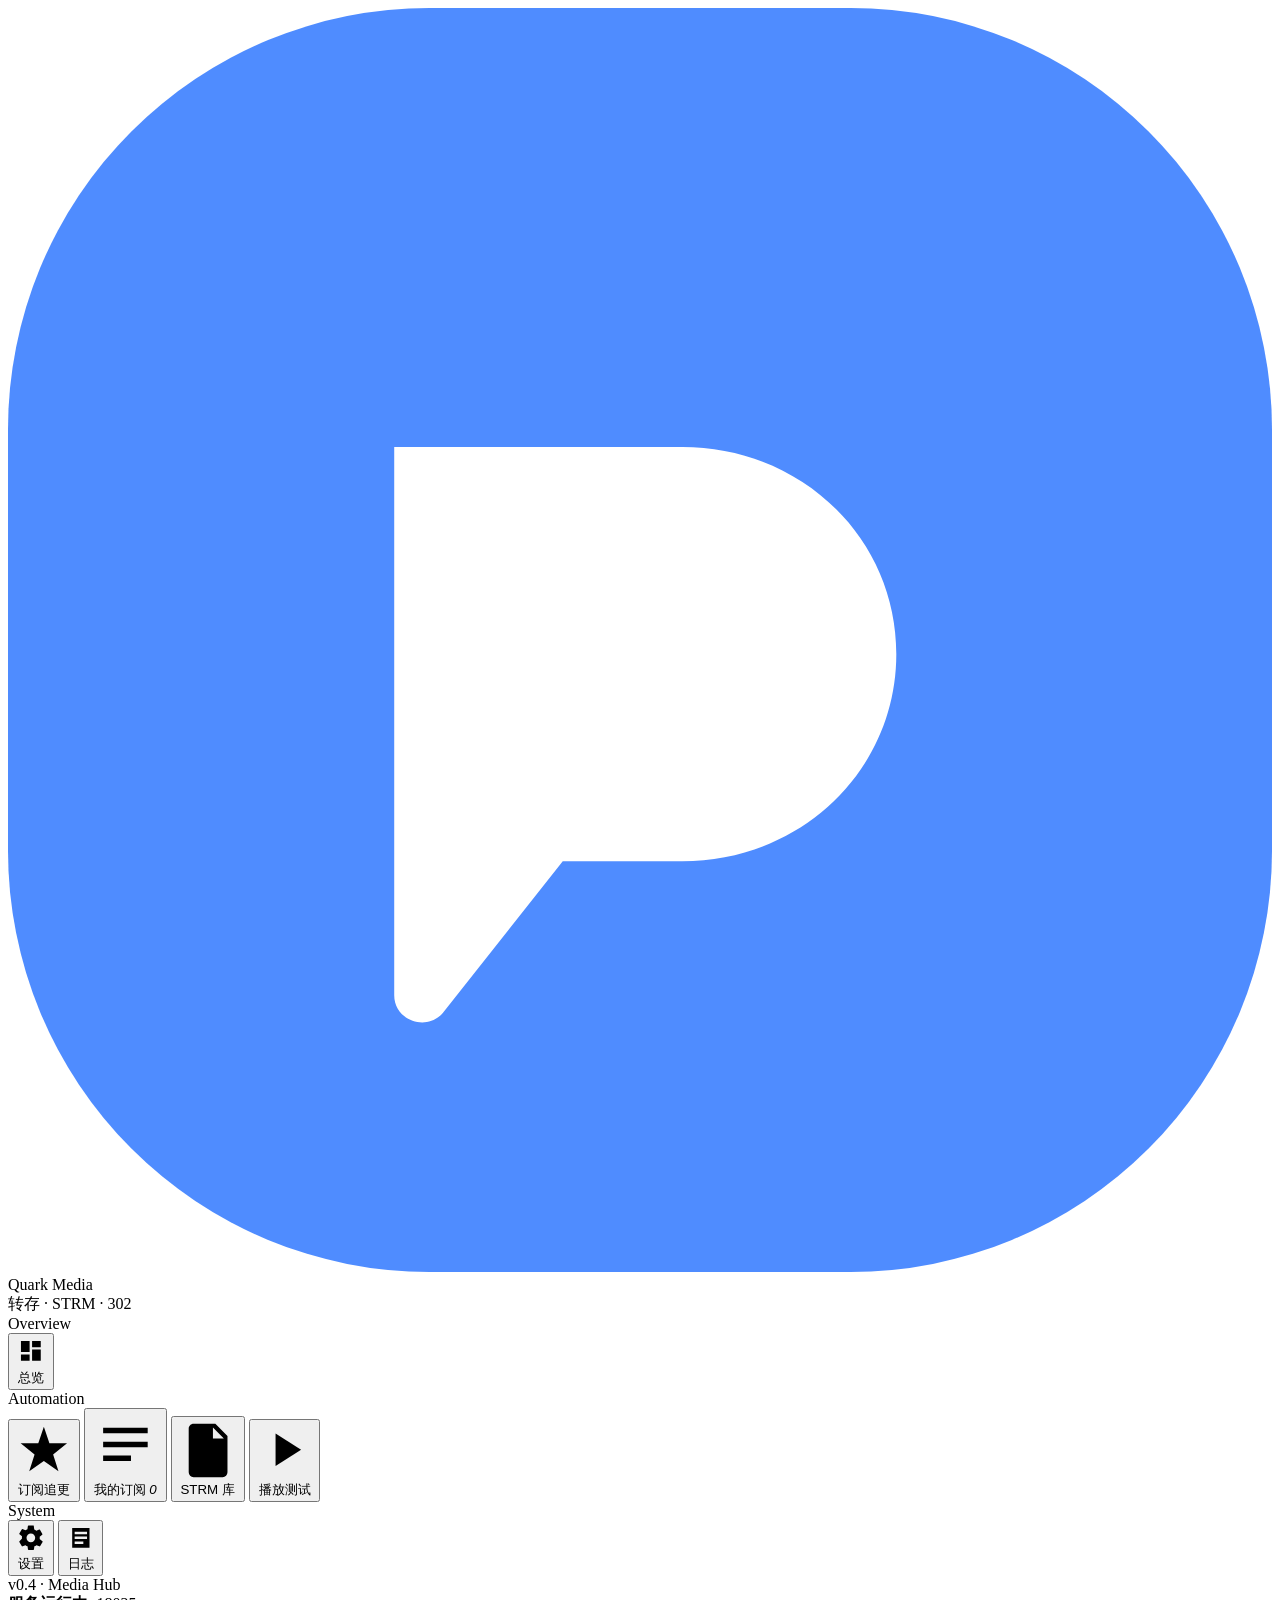
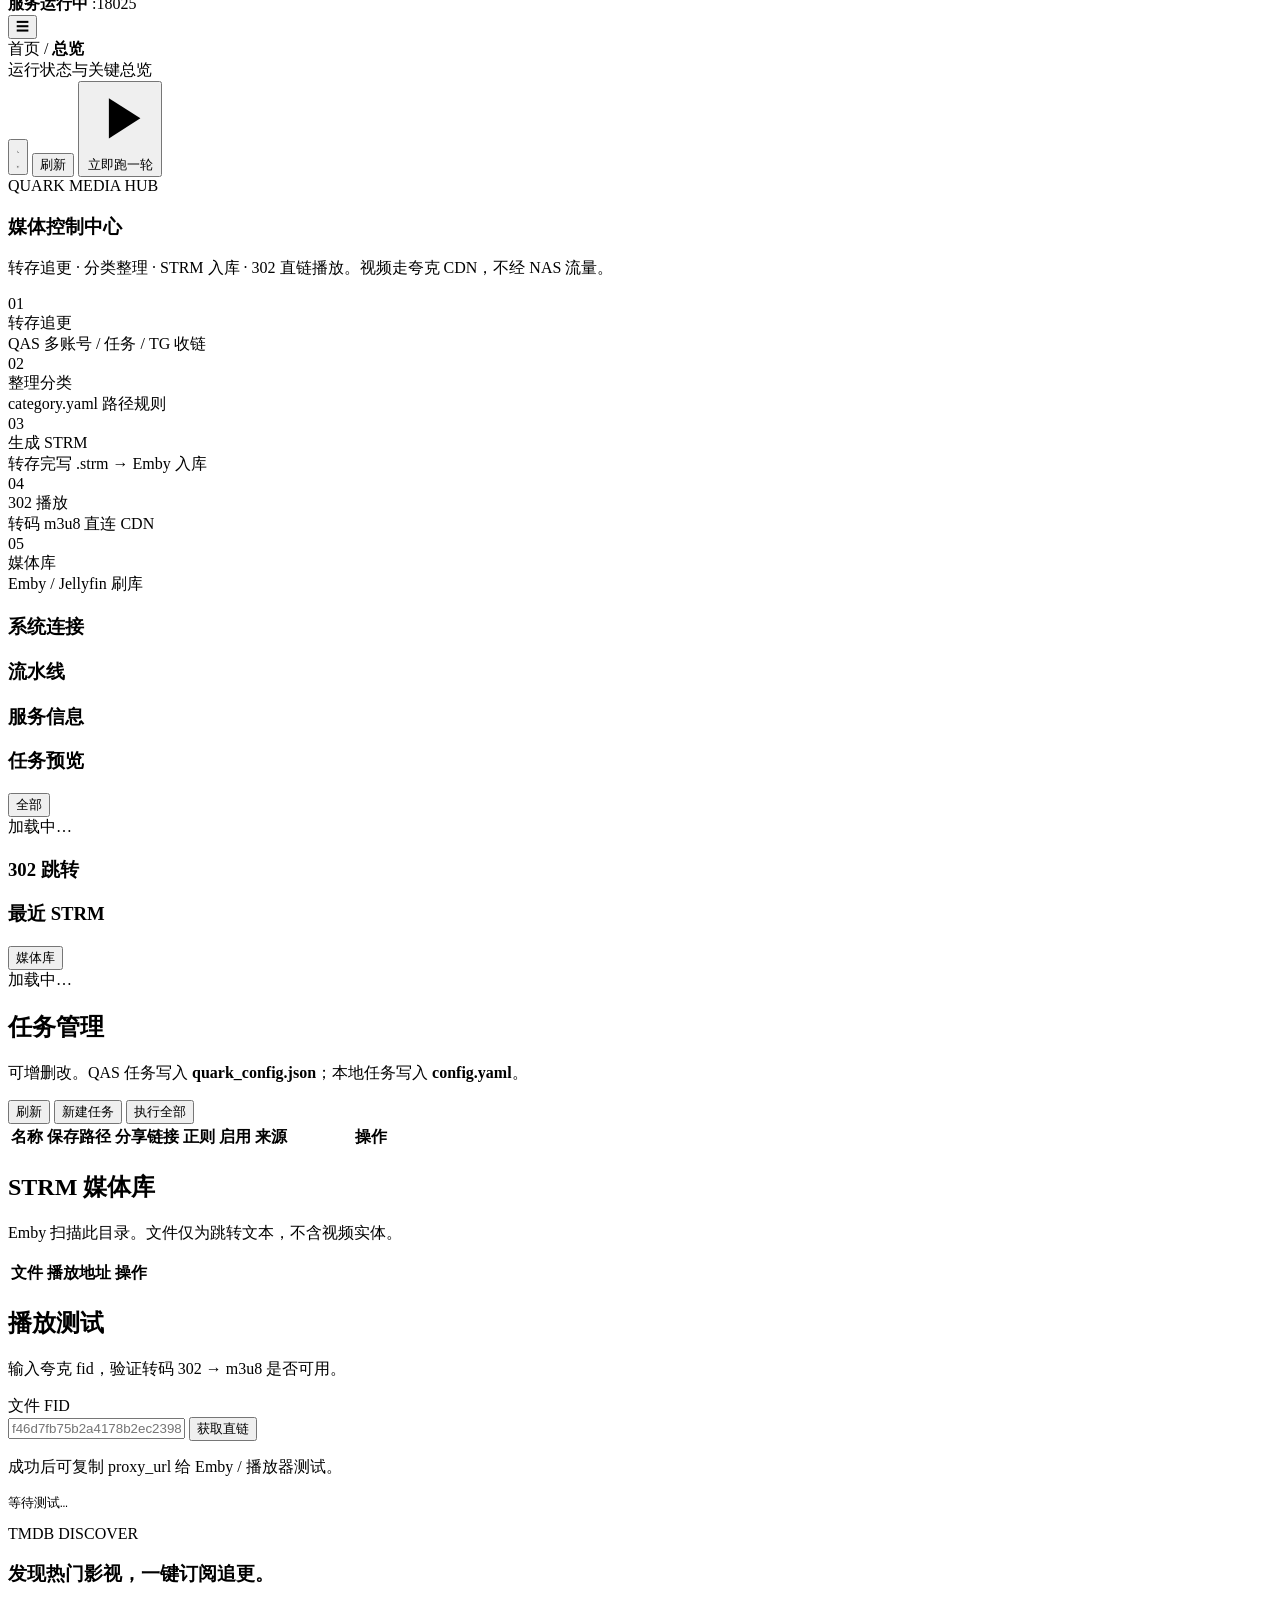
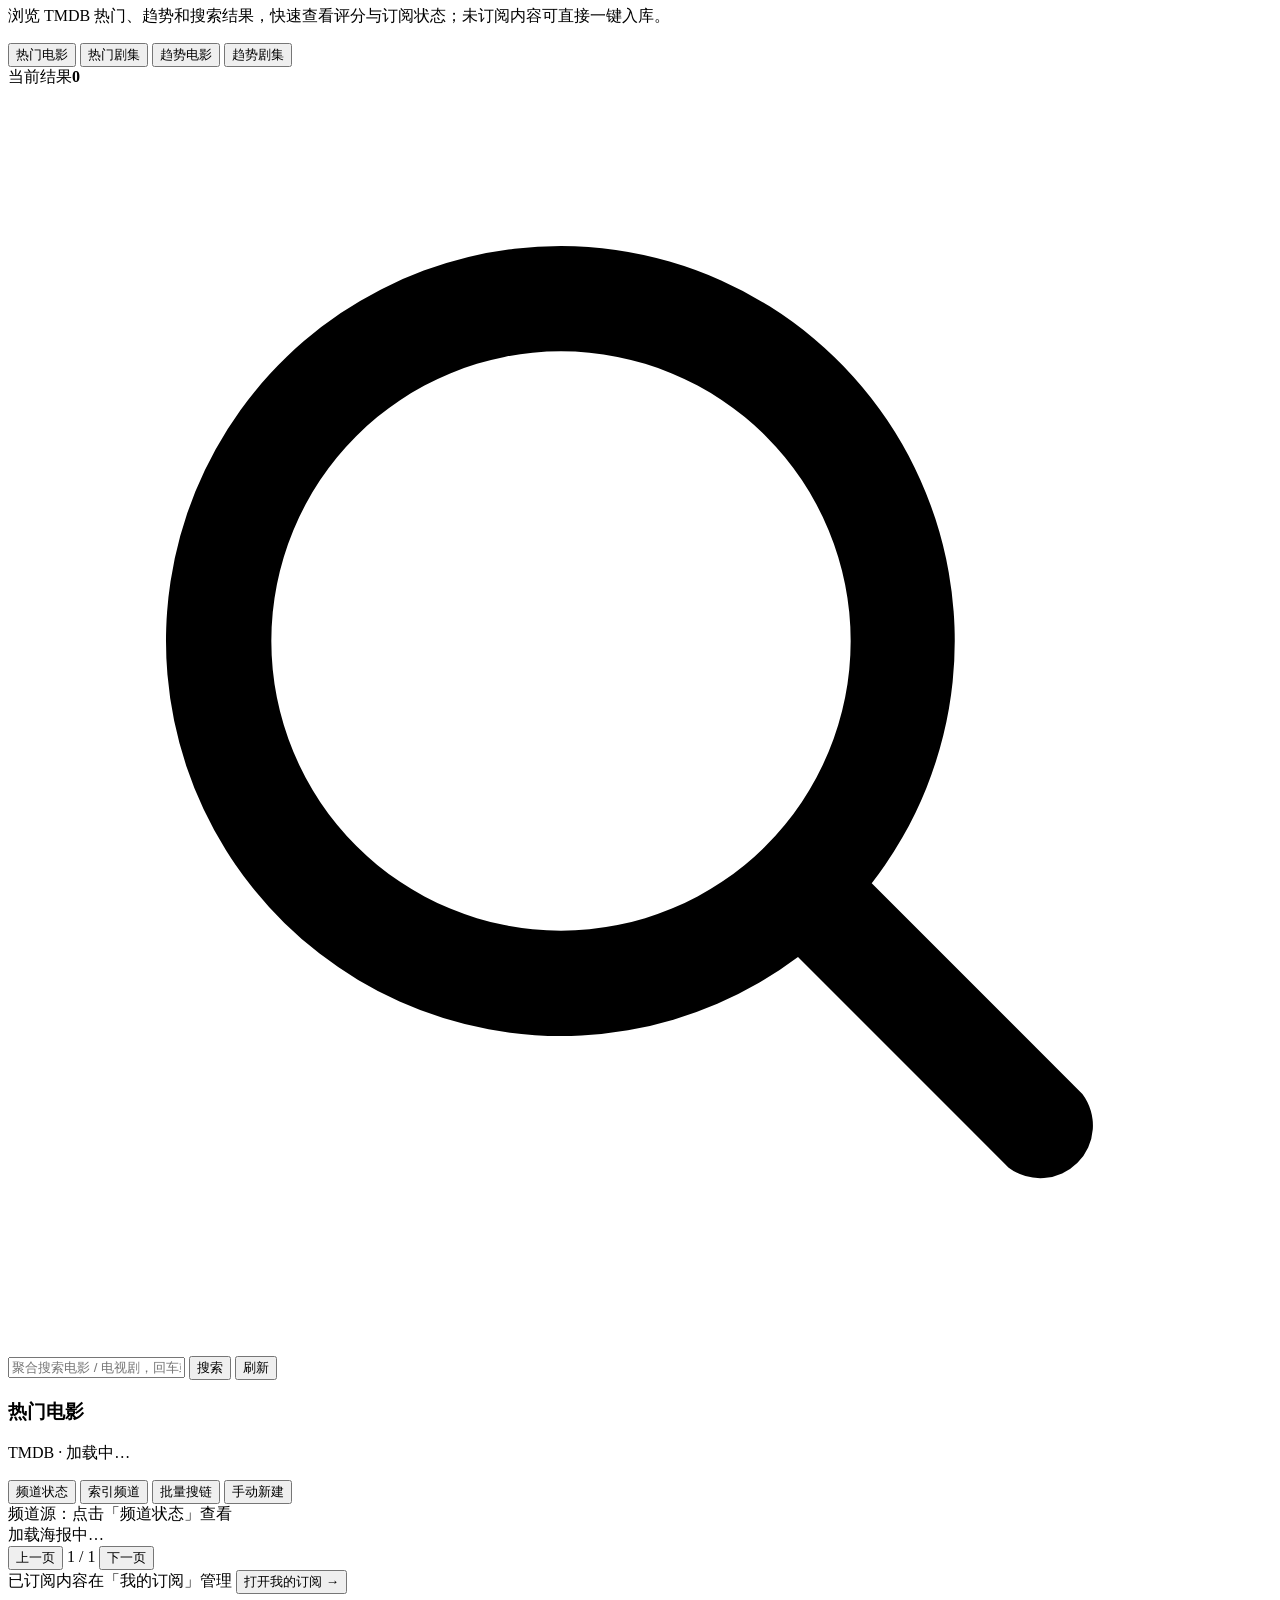
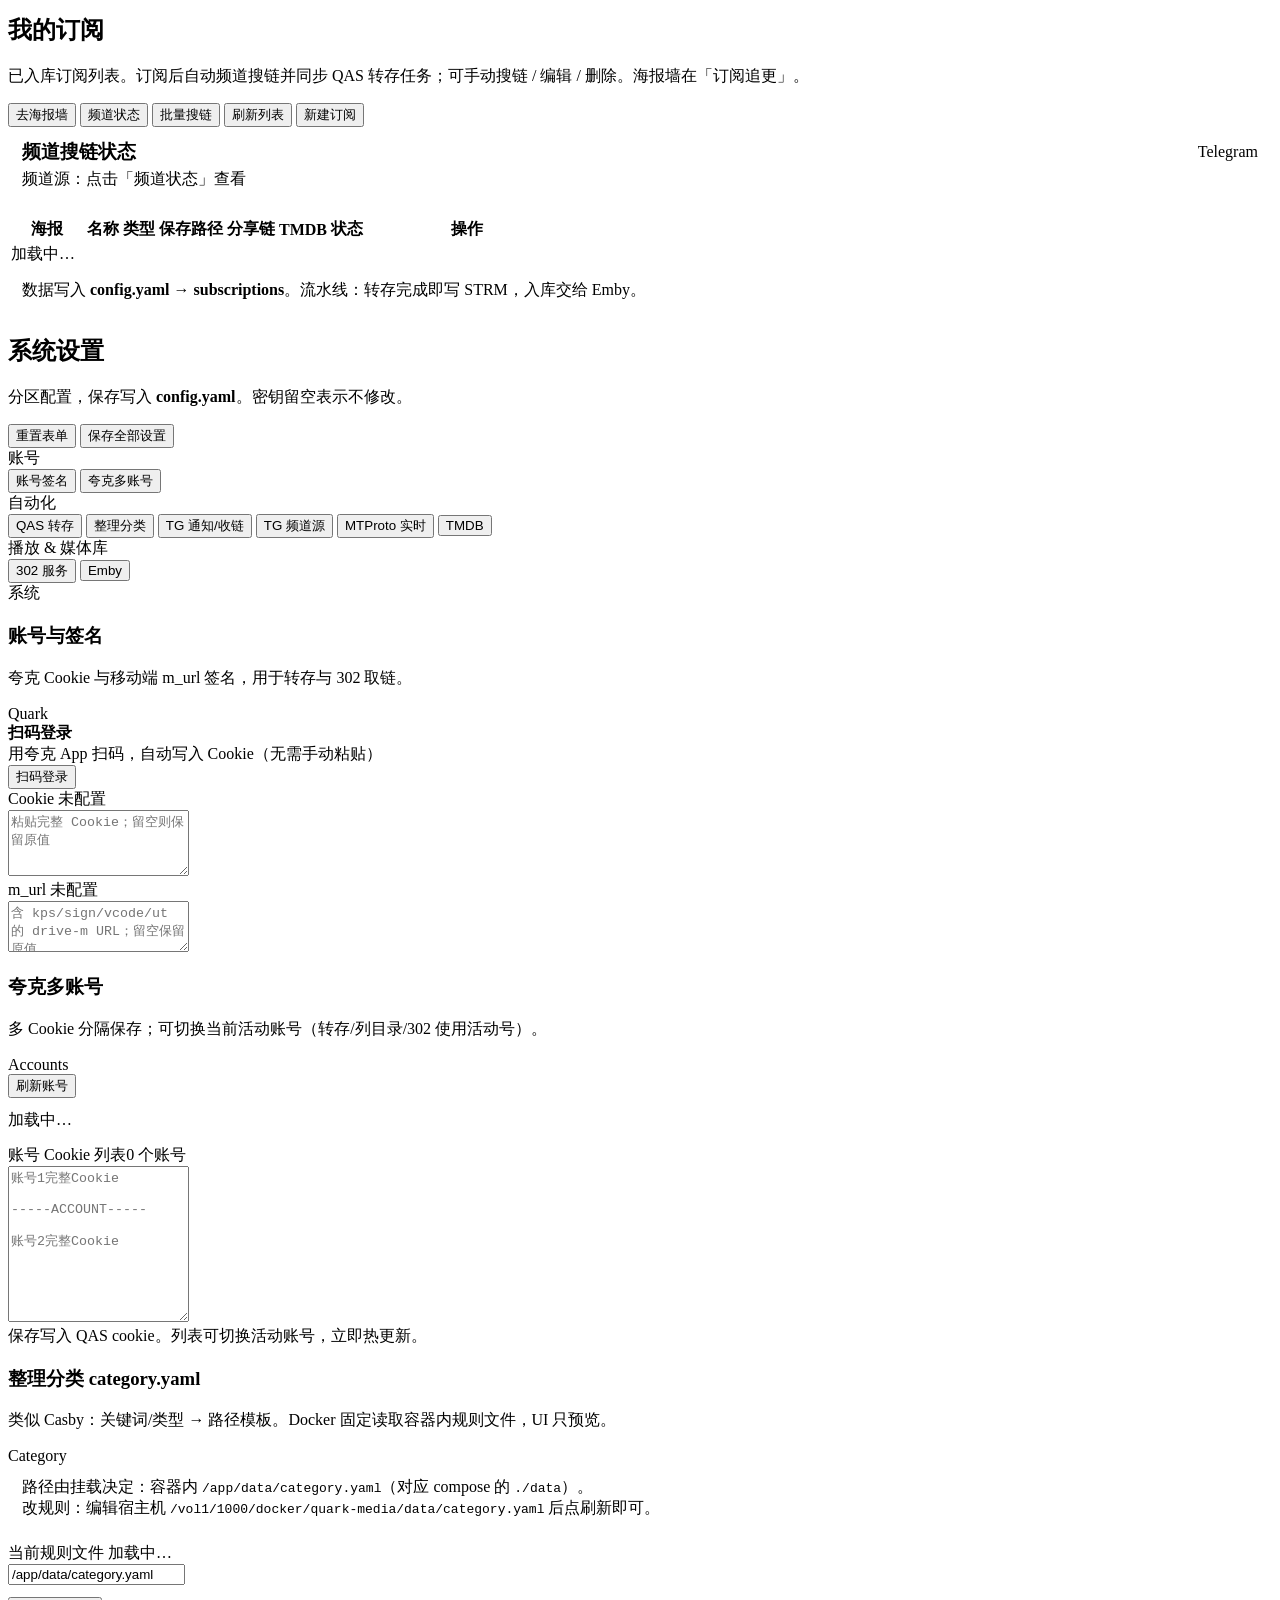
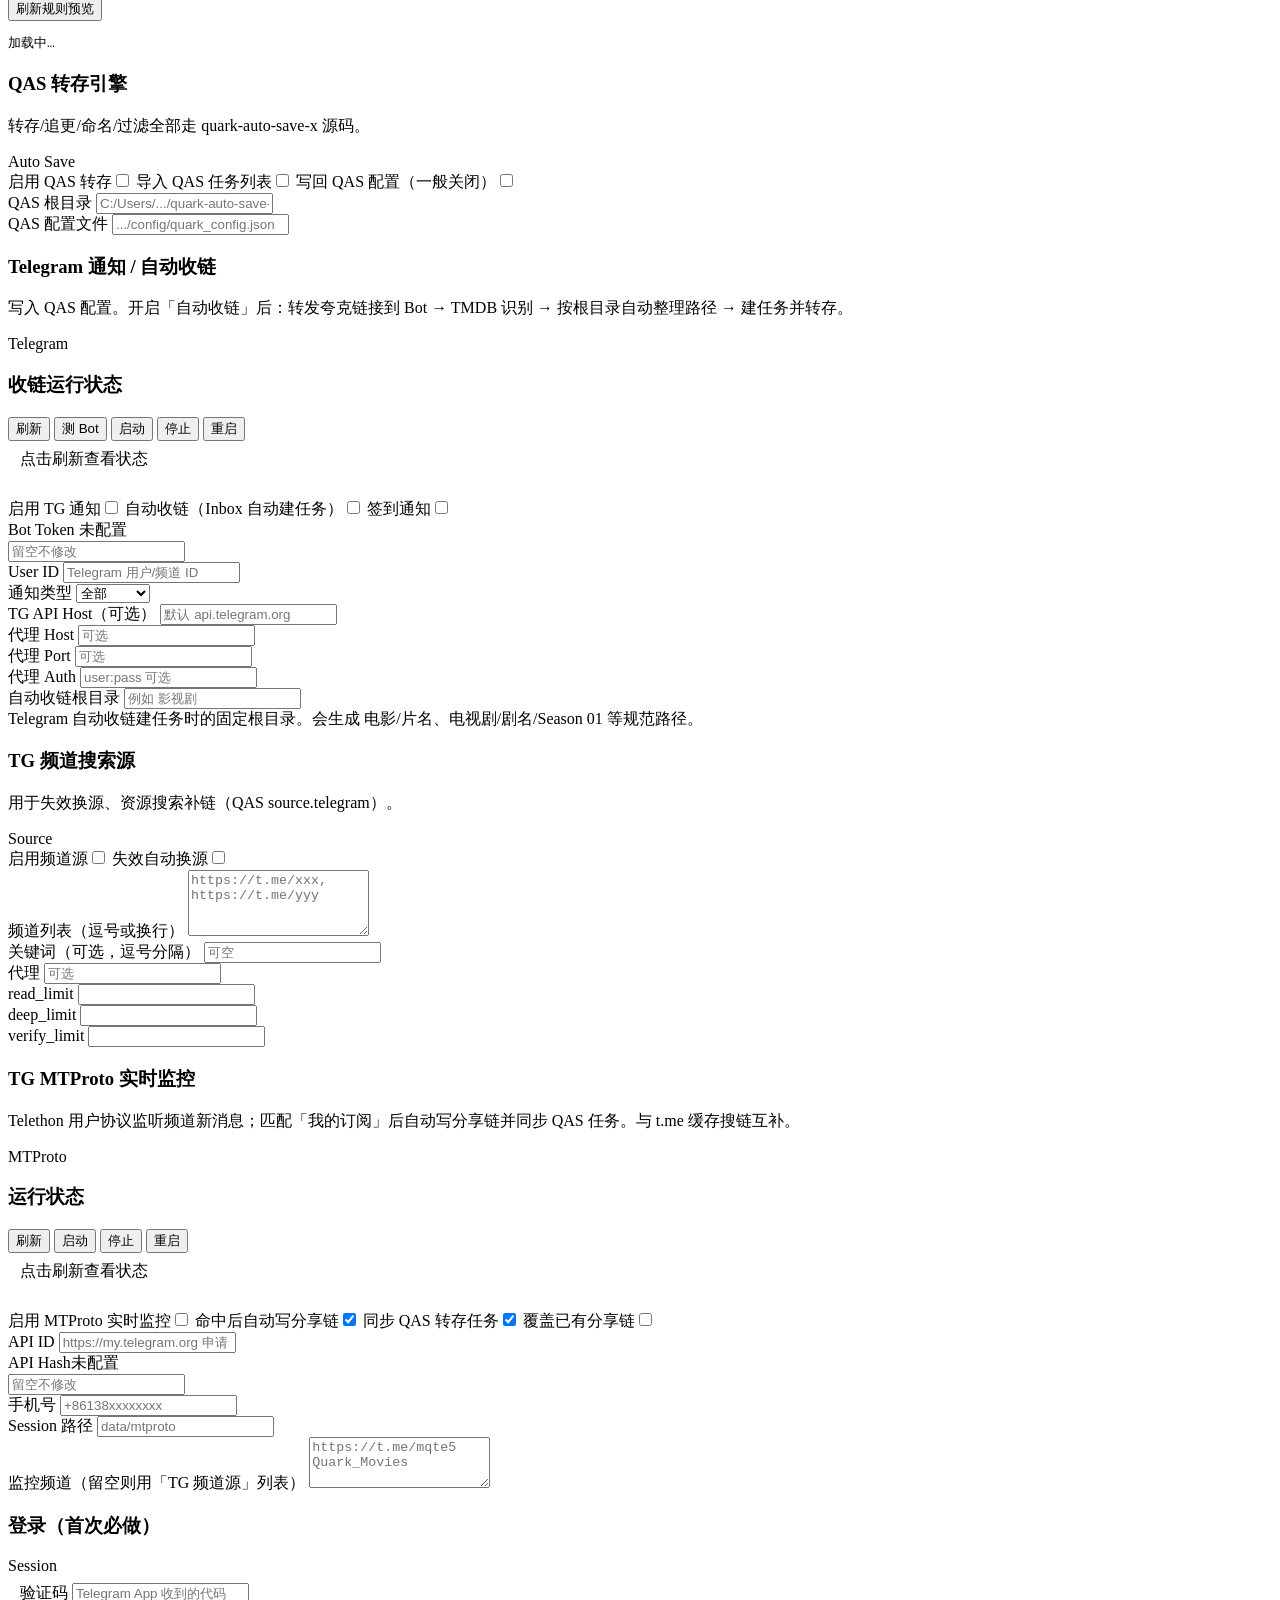
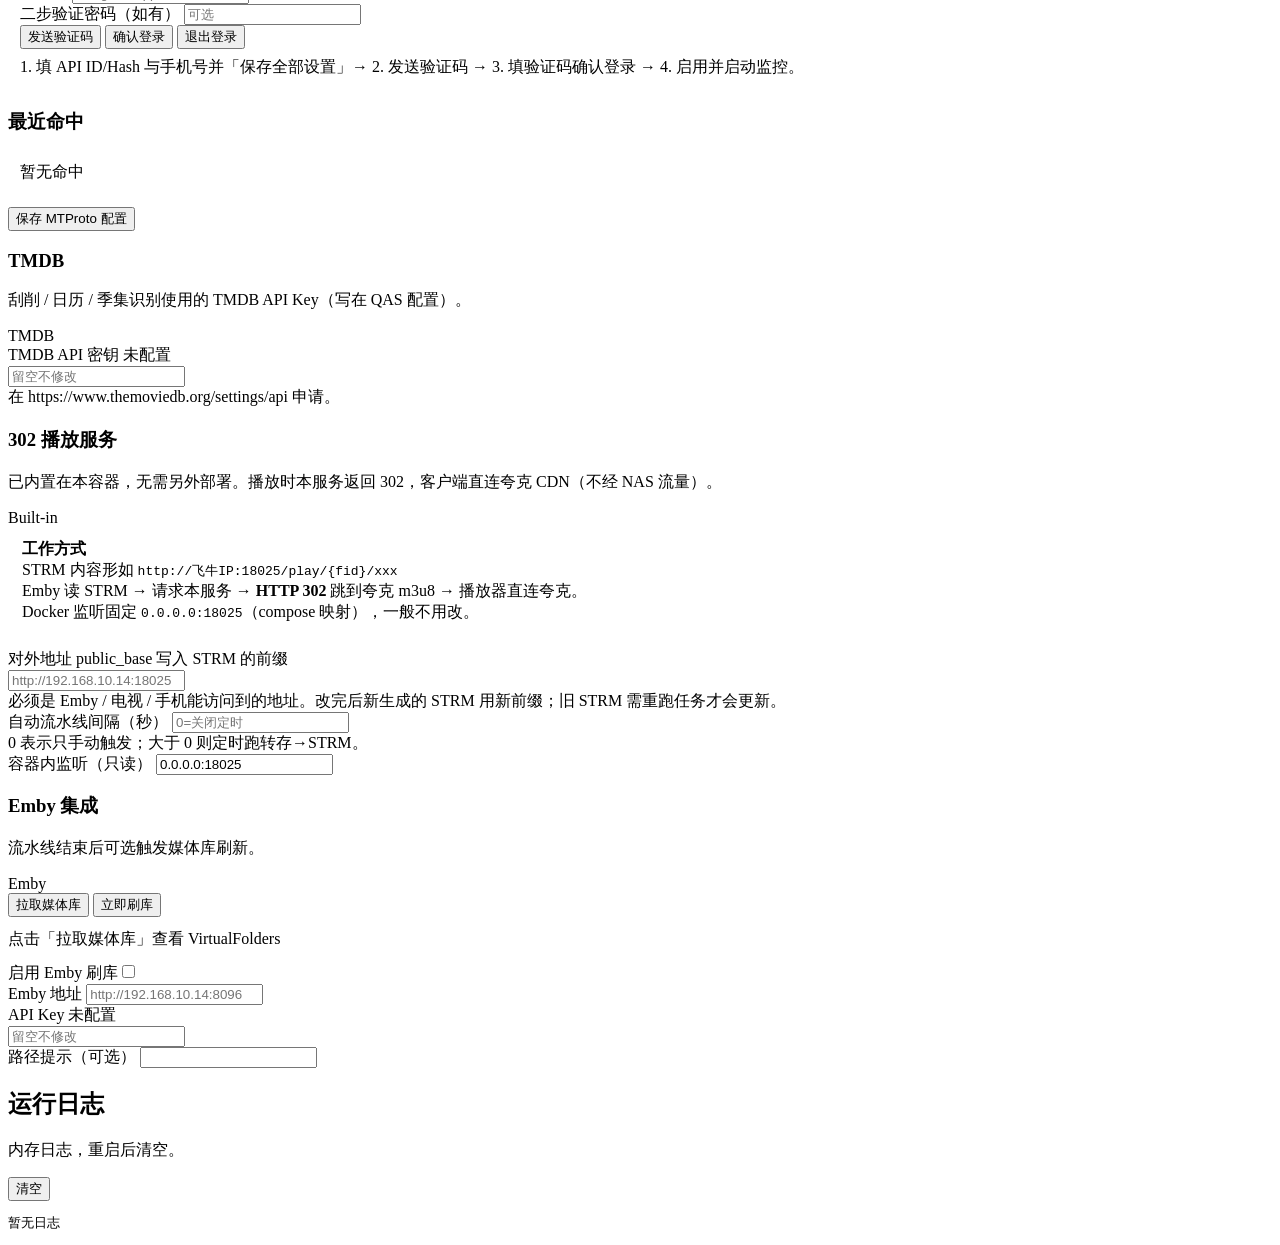
==== web/index.html @ 079dd25d "fix: TMDB save status; QR login modal (no page jump)" ====
<!DOCTYPE html>
<html lang="zh-CN" data-theme="dark">
<head>
  <meta charset="UTF-8" />
  <meta name="viewport" content="width=device-width, initial-scale=1, viewport-fit=cover" />
  <title>Quark Media · 媒体控制中心</title>
  <link rel="preconnect" href="https://fonts.googleapis.com" />
  <link rel="preconnect" href="https://fonts.gstatic.com" crossorigin />
  <link href="https://fonts.googleapis.com/css2?family=Plus+Jakarta+Sans:wght@400;500;600;700;800&family=IBM+Plex+Mono:wght@400;500&display=swap" rel="stylesheet" />
  <link rel="stylesheet" href="/app.css" />
</head>
<body>
  <div class="app" id="app">
    <aside class="sidebar">
      <div class="brand">
        <div class="logo">
          <svg viewBox="0 0 36 36" fill="none" aria-hidden="true">
            <rect width="36" height="36" rx="12" fill="url(#lg)"/>
            <path d="M11 12.5h8.2c3.4 0 6.1 2.6 6.1 5.9S22.6 24.3 19.2 24.3H15.8l-3.4 4.3c-.45.57-1.4.25-1.4-.48V12.5z" fill="#fff"/>
            <defs><linearGradient id="lg" x1="4" y1="2" x2="34" y2="34"><stop stop-color="#4F8CFF"/><stop offset="1" stop-color="#8B5CF6"/></linearGradient></defs>
          </svg>
        </div>
        <div>
          <div class="brand-name">Quark Media</div>
          <div class="brand-sub">转存 · STRM · 302</div>
        </div>
      </div>

      <nav class="nav">
        <div class="nav-label">Overview</div>
        <button class="nav-item active" data-page="dashboard" type="button">
          <span class="ni">
            <svg viewBox="0 0 24 24"><path d="M4 13h7V4H4v9zm0 7h7v-5H4v5zm9 0h7V11h-7v9zm0-16v5h7V4h-7z"/></svg>
          </span>
          总览
        </button>

        <div class="nav-label">Automation</div>
        <button class="nav-item" data-page="subs" type="button" title="订阅追更">
          <span class="ni"><svg viewBox="0 0 24 24"><path d="M12 2l2.4 7.2H22l-6 4.8 2.3 7.2L12 16.8 5.7 21.2 8 14 2 9.2h7.6z"/></svg></span>
          订阅追更
        </button>
        <button class="nav-item" data-page="mysubs" type="button" title="我的订阅">
          <span class="ni"><svg viewBox="0 0 24 24"><path d="M4 6h16v2H4V6zm0 5h16v2H4v-2zm0 5h10v2H4v-2z"/></svg></span>
          我的订阅
          <em id="nav-sub-count">0</em>
        </button>

        <button class="nav-item" data-page="strm" type="button">
          <span class="ni"><svg viewBox="0 0 24 24"><path d="M6 2h9l5 5v15a2 2 0 0 1-2 2H6a2 2 0 0 1-2-2V4c0-1.1.9-2 2-2zm8 1.5V8h4.5L14 3.5z"/></svg></span>
          STRM 库
        </button>
        <button class="nav-item" data-page="play" type="button">
          <span class="ni"><svg viewBox="0 0 24 24"><path d="M8 5v14l11-7z"/></svg></span>
          播放测试
        </button>

        <div class="nav-label">System</div>
        <button class="nav-item" data-page="settings" type="button">
          <span class="ni"><svg viewBox="0 0 24 24"><path d="M19.14 12.94c.04-.31.06-.63.06-.94s-.02-.63-.06-.94l2.03-1.58a.5.5 0 0 0 .12-.64l-1.92-3.32a.5.5 0 0 0-.6-.22l-2.39.96a7 7 0 0 0-1.63-.94l-.36-2.54A.5.5 0 0 0 13.9 2h-3.8a.5.5 0 0 0-.5.42l-.36 2.54c-.58.23-1.12.54-1.63.94l-2.39-.96a.5.5 0 0 0-.6.22L2.7 8.48a.5.5 0 0 0 .12.64l2.03 1.58c-.04.31-.06.63-.06.94s.02.63.06.94L2.82 14.7a.5.5 0 0 0-.12.64l1.92 3.32c.14.24.43.34.69.22l2.39-.96c.5.4 1.05.72 1.63.94l.36 2.54c.05.24.26.42.5.42h3.8c.24 0 .45-.18.5-.42l.36-2.54c.58-.22 1.12-.54 1.63-.94l2.39.96c.26.12.55.02.69-.22l1.92-3.32a.5.5 0 0 0-.12-.64l-2.03-1.58zM12 15.5A3.5 3.5 0 1 1 12 8.5a3.5 3.5 0 0 1 0 7z"/></svg></span>
          设置
        </button>
        <button class="nav-item" data-page="logs" type="button">
          <span class="ni"><svg viewBox="0 0 24 24"><path d="M5 4h14v16H5V4zm2 3v2h10V7H7zm0 4v2h10v-2H7zm0 4v2h7v-2H7z"/></svg></span>
          日志
        </button>
      </nav>

      <div class="side-foot">
        <div class="side-ver">v0.4 · Media Hub</div>
        <div class="status-pill" id="side-status">
          <i></i>
          <div>
            <strong>服务运行中</strong>
            <span id="foot-port">:18025</span>
          </div>
        </div>
      </div>
    </aside>

    <main class="main">
      <header class="top">
        <div class="top-l">
          <button class="icon-btn only-mobile" id="btn-menu" type="button" aria-label="菜单">☰</button>
          <div>
            <div class="crumb">首页 <span>/</span> <b id="crumb">总览</b></div>
            <div class="top-desc" id="top-desc">运行状态与关键总览</div>
          </div>
        </div>
        <div class="top-r">
          <span class="busy-dot" id="busy-dot" hidden title="请求中"></span>
          <button class="btn soft icon-only" id="btn-theme" type="button" title="切换明暗主题" aria-label="切换主题">
            <svg class="i-moon" viewBox="0 0 24 24" aria-hidden="true"><path d="M21 14.3A8.5 8.5 0 0 1 9.7 3 7 7 0 1 0 21 14.3z"/></svg>
            <svg class="i-sun" viewBox="0 0 24 24" aria-hidden="true"><circle cx="12" cy="12" r="4"/><path d="M12 2v2M12 20v2M4.9 4.9l1.4 1.4M17.7 17.7l1.4 1.4M2 12h2M20 12h2M4.9 19.1l1.4-1.4M17.7 6.3l1.4-1.4" fill="none" stroke="currentColor"/></svg>
          </button>
          <button class="btn soft" id="btn-refresh" type="button">刷新</button>
          <button class="btn primary" id="btn-run-once" type="button">
            <svg viewBox="0 0 24 24"><path d="M8 5v14l11-7z"/></svg>
            立即跑一轮
          </button>
        </div>
      </header>
      <div class="top-progress" id="top-progress" hidden></div>

      <div class="stage">
        <!-- DASHBOARD -->
        <section class="page show" id="page-dashboard">
          <section class="hero">
            <div class="hero-bg"></div>
            <div class="hero-body">
              <div class="kicker">QUARK MEDIA HUB</div>
              <h1>媒体控制中心</h1>
              <p>转存追更 · 分类整理 · STRM 入库 · 302 直链播放。视频走夸克 CDN，不经 NAS 流量。</p>
              <div class="chips" id="status-chips"></div>
            </div>
          </section>

          <section class="metrics" id="metric-cards"></section>

          <section class="flow" id="capability-flow" aria-label="能力链路">
            <div class="flow-item f1"><div class="n">01</div><div class="t">转存追更</div><div class="d">QAS 多账号 / 任务 / TG 收链</div></div>
            <div class="flow-item f2"><div class="n">02</div><div class="t">整理分类</div><div class="d">category.yaml 路径规则</div></div>
            <div class="flow-item f3"><div class="n">03</div><div class="t">生成 STRM</div><div class="d">转存完写 .strm → Emby 入库</div></div>
            <div class="flow-item f4"><div class="n">04</div><div class="t">302 播放</div><div class="d">转码 m3u8 直连 CDN</div></div>
            <div class="flow-item f5"><div class="n">05</div><div class="t">媒体库</div><div class="d">Emby / Jellyfin 刷库</div></div>
          </section>


          <section class="bento">
            <article class="panel">
              <header><h3>系统连接</h3></header>
              <div id="conn-rows" class="stack"></div>
            </article>
            <article class="panel">
              <header><h3>流水线</h3></header>
              <div id="stat-rows" class="stack"></div>
            </article>
            <article class="panel">
              <header><h3>服务信息</h3></header>
              <div id="svc-rows" class="stack"></div>
            </article>
            <article class="panel">
              <header><h3>任务预览</h3><button class="text-btn" data-goto="tasks" type="button">全部</button></header>
              <div id="task-preview" class="empty">加载中…</div>
            </article>
            <article class="panel">
              <header><h3>302 跳转</h3></header>
              <div id="redirect-stats" class="mini-3"></div>
            </article>
            <article class="panel">
              <header><h3>最近 STRM</h3><button class="text-btn" data-goto="strm" type="button">媒体库</button></header>
              <div id="recent-strm" class="empty">加载中…</div>
            </article>
          </section>
        </section>

        <!-- TASKS -->
        <section class="page" id="page-tasks">
          <div class="page-head">
            <div>
              <h2>任务管理</h2>
              <p>可增删改。QAS 任务写入 <b>quark_config.json</b>；本地任务写入 <b>config.yaml</b>。</p>
            </div>
            <div class="page-actions">
              <button class="btn soft" id="btn-reload-tasks" type="button">刷新</button>
              <button class="btn soft" id="btn-add-task" type="button">新建任务</button>
              <button class="btn primary" id="btn-run-tasks" type="button">执行全部</button>
            </div>
          </div>
          <article class="panel table-panel">
            <div class="table-scroll">
              <table>
                <thead>
                  <tr>
                    <th>名称</th><th>保存路径</th><th>分享链接</th><th>正则</th>
                    <th>启用</th><th>来源</th><th style="width:160px">操作</th>
                  </tr>
                </thead>
                <tbody id="tasks-body"></tbody>
              </table>
            </div>
          </article>
        </section>

        <!-- Task Modal -->
        <div class="modal" id="task-modal" hidden>
          <div class="modal-card">
            <div class="modal-h">
              <div>
                <h3 id="task-modal-title">新建任务</h3>
                <p id="task-modal-sub">保存后立即写入配置文件</p>
              </div>
              <button class="icon-btn" id="task-modal-close" type="button" aria-label="关闭">✕</button>
            </div>
            <form id="task-form" class="modal-body">
              <input type="hidden" id="task-id" />
              <div class="form-grid">
                <div class="fg full">
                  <label>保存到</label>
                  <select id="task-source" class="field">
                    <option value="qas">QAS（quark-auto-save-x）</option>
                    <option value="config">本地 config.yaml</option>
                  </select>
                </div>
                <div class="fg full">
                  <label>任务名称</label>
                  <input id="task-name" class="field" placeholder="例如 黑镜 S01" required />
                </div>
                <div class="fg full">
                  <label>保存路径（网盘）</label>
                  <input id="task-savepath" class="field" placeholder="影视/剧集/黑镜" />
                </div>
                <div class="fg full">
                  <label>分享链接</label>
                  <input id="task-shareurl" class="field" placeholder="https://pan.quark.cn/s/xxxx" />
                </div>
                <div class="fg">
                  <label>提取码（可选）</label>
                  <input id="task-passcode" class="field" placeholder="4位" />
                </div>
                <div class="fg">
                  <label>STRM 子目录（本地任务）</label>
                  <input id="task-strm" class="field" placeholder="tv / movies" />
                </div>
                <div class="fg full">
                  <label>匹配正则 pattern</label>
                  <input id="task-pattern" class="field mono" placeholder="(\d{4}).* 或 黑镜 - S01E[]" />
                </div>
                <div class="fg full">
                  <label>替换 replace</label>
                  <input id="task-replace" class="field mono" placeholder="黑镜 - S01E{}" />
                </div>
                <div class="fg">
                  <label class="toggle-row" style="margin:0"><span>启用</span><input type="checkbox" id="task-enabled" checked /><i></i></label>
                </div>
                <div class="fg">
                  <label class="toggle-row" style="margin:0"><span>执行转存</span><input type="checkbox" id="task-dosave" checked /><i></i></label>
                </div>
              </div>
              <div class="modal-actions">
                <button class="btn soft" type="button" id="task-cancel">取消</button>
                <button class="btn primary" type="submit" id="task-save">保存任务</button>
              </div>
            </form>
          </div>
        </div>

        <!-- STRM -->
        <section class="page" id="page-strm">
          <div class="page-head">
            <div>
              <h2>STRM 媒体库</h2>
              <p>Emby 扫描此目录。文件仅为跳转文本，不含视频实体。</p>
            </div>
          </div>
          <article class="panel table-panel">
            <div class="info-line" id="strm-root-info"></div>
            <div class="table-scroll">
              <table>
                <thead><tr><th>文件</th><th>播放地址</th><th>操作</th></tr></thead>
                <tbody id="strm-body"></tbody>
              </table>
            </div>
          </article>
        </section>

        <!-- PLAY -->
        <section class="page" id="page-play">
          <div class="page-head">
            <div>
              <h2>播放测试</h2>
              <p>输入夸克 fid，验证转码 302 → m3u8 是否可用。</p>
            </div>
          </div>
          <article class="panel play-panel">
            <label class="flabel" for="play-fid">文件 FID</label>
            <div class="play-row">
              <input id="play-fid" class="field" placeholder="f46d7fb75b2a4178b2ec2398eebae719" />
              <button class="btn primary" id="btn-test-play" type="button">获取直链</button>
            </div>
            <p class="tip">成功后可复制 proxy_url 给 Emby / 播放器测试。</p>
            <pre class="code" id="play-result">等待测试…</pre>
          </article>
        </section>


        <!-- SUBS standalone page -->
        <section class="page" id="page-subs">
          <section class="discover-hero">
            <div class="discover-hero-bg"></div>
            <div class="discover-hero-body">
              <div class="kicker">TMDB DISCOVER</div>
              <h1>发现热门影视，一键订阅追更。</h1>
              <p>浏览 TMDB 热门、趋势和搜索结果，快速查看评分与订阅状态；未订阅内容可直接一键入库。</p>
              <div class="discover-tabs" id="discover-tabs">
                <button type="button" class="chip-btn on" data-tab="hot_movie">热门电影</button>
                <button type="button" class="chip-btn" data-tab="hot_tv">热门剧集</button>
                <button type="button" class="chip-btn" data-tab="trend_movie">趋势电影</button>
                <button type="button" class="chip-btn" data-tab="trend_tv">趋势剧集</button>
              </div>
            </div>
            <div class="discover-hero-side" id="discover-hero-side">
              <div class="discover-stack" id="discover-stack"></div>
              <div class="discover-count"><span>当前结果</span><b id="discover-count">0</b></div>
            </div>
          </section>

          <div class="discover-search">
            <svg viewBox="0 0 24 24" aria-hidden="true"><path d="M10.5 3a7.5 7.5 0 015.9 12.1l4 4a1 1 0 01-1.4 1.4l-4-4A7.5 7.5 0 1110.5 3zm0 2a5.5 5.5 0 100 11 5.5 5.5 0 000-11z"/></svg>
            <input id="discover-q" class="field" placeholder="聚合搜索电影 / 电视剧，回车或停顿后查询" />
            <button class="btn soft" type="button" id="btn-discover-search">搜索</button>
            <button class="btn soft" type="button" id="btn-discover-reload">刷新</button>
          </div>

          <div class="discover-toolbar">
            <div>
              <h3 id="discover-title">热门电影</h3>
              <p id="discover-meta" class="help">TMDB · 加载中…</p>
            </div>
            <div class="page-actions">
              <button class="btn soft" type="button" id="btn-channel-status">频道状态</button>
              <button class="btn soft" type="button" id="btn-channel-index">索引频道</button>
              <button class="btn soft" type="button" id="btn-subs-search-all">批量搜链</button>
              <button class="btn primary" type="button" data-action="sub-add">手动新建</button>
            </div>
          </div>
          <div id="channel-status-box" class="help discover-channel">频道源：点击「频道状态」查看</div>

          <div id="discover-grid" class="poster-grid">
            <div class="empty">加载海报中…</div>
          </div>
          <div class="discover-pager">
            <button class="btn soft" type="button" id="btn-discover-prev">上一页</button>
            <span id="discover-page-label">1 / 1</span>
            <button class="btn soft" type="button" id="btn-discover-next">下一页</button>
          </div>
          <div class="discover-to-mysubs">
            <span>已订阅内容在「我的订阅」管理</span>
            <button class="btn soft" type="button" data-goto="mysubs">打开我的订阅 →</button>
          </div>
        </section>

<!-- SETTINGS -->
        
        <!-- MY SUBSCRIPTIONS -->
        <section class="page" id="page-mysubs">
          <div class="page-head">
            <div>
              <h2>我的订阅</h2>
              <p>已入库订阅列表。订阅后自动频道搜链并同步 QAS 转存任务；可手动搜链 / 编辑 / 删除。海报墙在「订阅追更」。</p>
            </div>
            <div class="page-actions">
              <button class="btn soft" type="button" data-goto="subs">去海报墙</button>
              <button class="btn soft" type="button" id="btn-channel-status-2">频道状态</button>
              <button class="btn soft" type="button" id="btn-subs-search-all-2">批量搜链</button>
              <button class="btn soft" type="button" id="btn-subs-reload">刷新列表</button>
              <button class="btn primary" type="button" id="btn-subs-add">新建订阅</button>
            </div>
          </div>

          <article class="panel" style="min-height:auto;margin-bottom:12px">
            <header style="display:flex;justify-content:space-between;align-items:center;gap:10px;padding:12px 14px 0">
              <h3 style="margin:0">频道搜链状态</h3>
              <span class="badge-soft">Telegram</span>
            </header>
            <div id="channel-status-box-mysubs" class="help" style="padding:4px 14px 14px">频道源：点击「频道状态」查看</div>
          </article>

          <article class="panel table-panel">
            <div class="table-scroll">
              <table>
                <thead>
                  <tr>
                    <th style="width:72px">海报</th>
                    <th>名称</th>
                    <th>类型</th>
                    <th>保存路径</th>
                    <th>分享链</th>
                    <th>TMDB</th>
                    <th>状态</th>
                    <th style="width:200px">操作</th>
                  </tr>
                </thead>
                <tbody id="subs-body">
                  <tr><td colspan="8" style="color:var(--muted)">加载中…</td></tr>
                </tbody>
              </table>
            </div>
            <div class="help" style="padding:12px 14px 14px">数据写入 <b>config.yaml → subscriptions</b>。流水线：转存完成即写 STRM，入库交给 Emby。</div>
          </article>
        </section>
<section class="page" id="page-settings">
          <div class="page-head">
            <div>
              <h2>系统设置</h2>
              <p>分区配置，保存写入 <b>config.yaml</b>。密钥留空表示不修改。</p>
            </div>
            <div class="page-actions">
              <button class="btn soft" id="btn-settings-reload" type="button">重置表单</button>
              <button class="btn primary" id="btn-settings-save" type="button">保存全部设置</button>
            </div>
          </div>

          <div class="settings-layout">
                        <aside class="settings-nav" id="settings-nav">
              <div class="sn-label">账号</div>
              <button type="button" class="on" data-sec="account">账号签名</button>
              <button type="button" data-sec="accounts">夸克多账号</button>
              <div class="sn-label">自动化</div>
              <button type="button" data-sec="qas">QAS 转存</button>
              <button type="button" data-sec="category">整理分类</button>
              <button type="button" data-sec="tg">TG 通知/收链</button>
              <button type="button" data-sec="source">TG 频道源</button>
              <button type="button" data-sec="mtproto">MTProto 实时</button>
              <button type="button" data-sec="tmdb">TMDB</button>
              <div class="sn-label">播放 &amp; 媒体库</div>
              <button type="button" data-sec="server">302 服务</button>
<button type="button" data-sec="emby">Emby</button>
              <div class="sn-label">系统</div>
</aside>

            <form id="settings-form" class="settings-main" autocomplete="off">
              <section class="settings-sec show" id="sec-account">
                <div class="sec-title">
                  <div>
                    <h3>账号与签名</h3>
                    <p>夸克 Cookie 与移动端 m_url 签名，用于转存与 302 取链。</p>
                  </div>
                  <span class="badge-soft">Quark</span>
                </div>

                <div class="qr-login-entry">
                  <div>
                    <b>扫码登录</b>
                    <div class="help">用夸克 App 扫码，自动写入 Cookie（无需手动粘贴）</div>
                  </div>
                  <button class="btn primary" type="button" id="btn-qr-open">扫码登录</button>
                </div>

<div class="form-grid">
                  <div class="fg full">
                    <div class="fl">
                      <label>Cookie</label>
                      <span class="meta" id="cookie-hint">未配置</span>
                    </div>
                    <textarea id="set-cookie" class="field mono" rows="4" placeholder="粘贴完整 Cookie；留空则保留原值"></textarea>
                  </div>
                  <div class="fg full">
                    <div class="fl">
                      <label>m_url</label>
                      <span class="meta" id="murl-hint">未配置</span>
                    </div>
                    <textarea id="set-murl" class="field mono" rows="3" placeholder="含 kps/sign/vcode/ut 的 drive-m URL；留空保留原值"></textarea>
                  </div>
                  
                </div>
              </section>

              
              <section class="settings-sec" id="sec-accounts">
                <div class="sec-title">
                  <div>
                    <h3>夸克多账号</h3>
                    <p>多 Cookie 分隔保存；可切换当前活动账号（转存/列目录/302 使用活动号）。</p>
                  </div>
                  <span class="badge-soft">Accounts</span>
                </div>
                <div class="page-actions" style="margin-bottom:12px">
                  <button class="btn soft" type="button" id="btn-acc-reload">刷新账号</button>
                </div>
                <div id="accounts-list" class="stack" style="margin-bottom:14px"><div class="empty">加载中…</div></div>
                <div class="form-grid">
                  <div class="fg full">
                    <div class="fl"><label>账号 Cookie 列表</label><span class="meta" id="accounts-count">0 个账号</span></div>
                    <textarea id="set-cookies-text" class="field mono" rows="10" placeholder="账号1完整Cookie&#10;&#10;-----ACCOUNT-----&#10;&#10;账号2完整Cookie"></textarea>
                    <div class="help">保存写入 QAS cookie。列表可切换活动账号，立即热更新。</div>
                  </div>
                </div>
              </section>

              <section class="settings-sec" id="sec-category">
                <div class="sec-title">
                  <div>
                    <h3>整理分类 category.yaml</h3>
                    <p>类似 Casby：关键词/类型 → 路径模板。Docker 固定读取容器内规则文件，UI 只预览。</p>
                  </div>
                  <span class="badge-soft">Category</span>
                </div>
                <div class="help" style="margin-bottom:12px;padding:12px 14px;border-radius:12px;background:var(--grad-soft)">
                  路径由挂载决定：容器内 <code>/app/data/category.yaml</code>（对应 compose 的 <code>./data</code>）。<br>
                  改规则：编辑宿主机 <code>/vol1/1000/docker/quark-media/data/category.yaml</code> 后点刷新即可。
                </div>
                <div class="form-grid">
                  <div class="fg full">
                    <div class="fl">
                      <label>当前规则文件</label>
                      <span class="meta" id="category-path-hint">加载中…</span>
                    </div>
                    <input id="set-category-file" class="field mono" readonly value="/app/data/category.yaml" />
                  </div>
                </div>
                <div class="page-actions" style="margin:12px 0">
                  <button class="btn soft" type="button" id="btn-category-reload">刷新规则预览</button>
                </div>
                <pre class="code" id="category-preview">加载中…</pre>
              </section>

<section class="settings-sec" id="sec-qas">
                <div class="sec-title">
                  <div>
                    <h3>QAS 转存引擎</h3>
                    <p>转存/追更/命名/过滤全部走 quark-auto-save-x 源码。</p>
                  </div>
                  <span class="badge-soft">Auto Save</span>
                </div>
                <div class="toggle-list">
                  <label class="toggle-row"><span>启用 QAS 转存</span><input type="checkbox" id="set-use-qas" /><i></i></label>
                  <label class="toggle-row"><span>导入 QAS 任务列表</span><input type="checkbox" id="set-import-qas" /><i></i></label>
                  <label class="toggle-row"><span>写回 QAS 配置（一般关闭）</span><input type="checkbox" id="set-qas-writeback" /><i></i></label>
                </div>
                <div class="form-grid">
                  <div class="fg full">
                    <label>QAS 根目录</label>
                    <input id="set-qas-root" class="field" placeholder="C:/Users/.../quark-auto-save-x" />
                  </div>
                  <div class="fg full">
                    <label>QAS 配置文件</label>
                    <input id="set-qas-config" class="field" placeholder=".../config/quark_config.json" />
                  </div>
                </div>
              </section>

              
              <section class="settings-sec" id="sec-tg">
                <div class="sec-title">
                  <div>
                    <h3>Telegram 通知 / 自动收链</h3>
                    <p>写入 QAS 配置。开启「自动收链」后：转发夸克链接到 Bot → TMDB 识别 → 按根目录自动整理路径 → 建任务并转存。</p>
                  </div>
                  <span class="badge-soft">Telegram</span>
                </div>

                <div class="panel" style="margin-bottom:16px;min-height:auto">
                  <header>
                    <h3>收链运行状态</h3>
                    <div class="page-actions">
                      <button class="btn soft" type="button" id="btn-tg-refresh">刷新</button>
                      <button class="btn soft" type="button" id="btn-tg-test">测 Bot</button>
                      <button class="btn soft" type="button" id="btn-tg-start">启动</button>
                      <button class="btn soft" type="button" id="btn-tg-stop">停止</button>
                      <button class="btn primary" type="button" id="btn-tg-restart">重启</button>
                    </div>
                  </header>
                  <div id="tg-status-rows" class="stack" style="padding:8px 12px 12px">
                    <div class="empty">点击刷新查看状态</div>
                  </div>
                </div>

                <div class="toggle-list">
                  <label class="toggle-row"><span>启用 TG 通知</span><input type="checkbox" id="set-tg-enabled" /><i></i></label>
                  <label class="toggle-row"><span>自动收链（Inbox 自动建任务）</span><input type="checkbox" id="set-tg-inbox" /><i></i></label>
                  <label class="toggle-row"><span>签到通知</span><input type="checkbox" id="set-tg-sign" /><i></i></label>
                </div>
                <div class="form-grid">
                  <div class="fg full">
                    <div class="fl">
                      <label>Bot Token</label>
                      <span class="meta" id="tg-token-hint">未配置</span>
                    </div>
                    <input id="set-tg-token" class="field mono" type="password" placeholder="留空不修改" />
                  </div>
                  <div class="fg">
                    <label>User ID</label>
                    <input id="set-tg-userid" class="field" placeholder="Telegram 用户/频道 ID" />
                  </div>
                  <div class="fg">
                    <label>通知类型</label>
                    <select id="set-push-notify-type" class="field">
                      <option value="full">全部</option>
                      <option value="success_only">仅成功</option>
                      <option value="exclude_invalid">排除失效</option>
                    </select>
                  </div>
                  <div class="fg">
                    <label>TG API Host（可选）</label>
                    <input id="set-tg-api-host" class="field" placeholder="默认 api.telegram.org" />
                  </div>
                  <div class="fg">
                    <label>代理 Host</label>
                    <input id="set-tg-proxy-host" class="field" placeholder="可选" />
                  </div>
                  <div class="fg">
                    <label>代理 Port</label>
                    <input id="set-tg-proxy-port" class="field" placeholder="可选" />
                  </div>
                  <div class="fg">
                    <label>代理 Auth</label>
                    <input id="set-tg-proxy-auth" class="field" placeholder="user:pass 可选" />
                  </div>
                  <div class="fg full">
                    <label>自动收链根目录</label>
                    <input id="set-tg-inbox-root" class="field" placeholder="例如 影视剧" />
                    <div class="help">Telegram 自动收链建任务时的固定根目录。会生成 电影/片名、电视剧/剧名/Season 01 等规范路径。</div>
                  </div>
                </div>
              </section>

              <section class="settings-sec" id="sec-source">
                <div class="sec-title">
                  <div>
                    <h3>TG 频道搜索源</h3>
                    <p>用于失效换源、资源搜索补链（QAS source.telegram）。</p>
                  </div>
                  <span class="badge-soft">Source</span>
                </div>
                <div class="toggle-list">
                  <label class="toggle-row"><span>启用频道源</span><input type="checkbox" id="set-src-enabled" /><i></i></label>
                  <label class="toggle-row"><span>失效自动换源</span><input type="checkbox" id="set-src-replace" /><i></i></label>
                </div>
                <div class="form-grid">
                  <div class="fg full">
                    <label>频道列表（逗号或换行）</label>
                    <textarea id="set-src-channels" class="field mono" rows="4" placeholder="https://t.me/xxx, https://t.me/yyy"></textarea>
                  </div>
                  <div class="fg full">
                    <label>关键词（可选，逗号分隔）</label>
                    <input id="set-src-keywords" class="field" placeholder="可空" />
                  </div>
                  <div class="fg">
                    <label>代理</label>
                    <input id="set-src-proxy" class="field" placeholder="可选" />
                  </div>
                  <div class="fg">
                    <label>read_limit</label>
                    <input id="set-src-read" class="field" type="number" />
                  </div>
                  <div class="fg">
                    <label>deep_limit</label>
                    <input id="set-src-deep" class="field" type="number" />
                  </div>
                  <div class="fg">
                    <label>verify_limit</label>
                    <input id="set-src-verify" class="field" type="number" />
                  </div>
                </div>
              </section>

              
              <section class="settings-sec" id="sec-mtproto">
                <div class="sec-title">
                  <div>
                    <h3>TG MTProto 实时监控</h3>
                    <p>Telethon 用户协议监听频道新消息；匹配「我的订阅」后自动写分享链并同步 QAS 任务。与 t.me 缓存搜链互补。</p>
                  </div>
                  <span class="badge-soft">MTProto</span>
                </div>

                <div class="panel" style="margin-bottom:16px;min-height:auto">
                  <header>
                    <h3>运行状态</h3>
                    <div class="page-actions">
                      <button class="btn soft" type="button" id="btn-mp-refresh">刷新</button>
                      <button class="btn soft" type="button" id="btn-mp-start">启动</button>
                      <button class="btn soft" type="button" id="btn-mp-stop">停止</button>
                      <button class="btn primary" type="button" id="btn-mp-restart">重启</button>
                    </div>
                  </header>
                  <div id="mp-status-rows" class="stack" style="padding:8px 12px 12px">
                    <div class="empty">点击刷新查看状态</div>
                  </div>
                </div>

                <div class="toggle-list">
                  <label class="toggle-row"><span>启用 MTProto 实时监控</span><input type="checkbox" id="set-mp-enabled" /><i></i></label>
                  <label class="toggle-row"><span>命中后自动写分享链</span><input type="checkbox" id="set-mp-auto-apply" checked /><i></i></label>
                  <label class="toggle-row"><span>同步 QAS 转存任务</span><input type="checkbox" id="set-mp-qas" checked /><i></i></label>
                  <label class="toggle-row"><span>覆盖已有分享链</span><input type="checkbox" id="set-mp-update" /><i></i></label>
                </div>

                <div class="form-grid">
                  <div class="fg">
                    <label>API ID</label>
                    <input id="set-mp-api-id" class="field mono" placeholder="https://my.telegram.org 申请" />
                  </div>
                  <div class="fg">
                    <div class="fl"><label>API Hash</label><span class="meta" id="mp-hash-hint">未配置</span></div>
                    <input id="set-mp-api-hash" class="field mono" type="password" placeholder="留空不修改" />
                  </div>
                  <div class="fg">
                    <label>手机号</label>
                    <input id="set-mp-phone" class="field mono" placeholder="+86138xxxxxxxx" />
                  </div>
                  <div class="fg">
                    <label>Session 路径</label>
                    <input id="set-mp-session" class="field" placeholder="data/mtproto" />
                  </div>
                  <div class="fg full">
                    <label>监控频道（留空则用「TG 频道源」列表）</label>
                    <textarea id="set-mp-channels" class="field mono" rows="3" placeholder="https://t.me/mqte5&#10;Quark_Movies"></textarea>
                  </div>
                </div>

                <div class="panel" style="margin-top:14px;min-height:auto">
                  <header><h3>登录（首次必做）</h3><span class="badge-soft">Session</span></header>
                  <div class="form-grid" style="padding:8px 12px 12px">
                    <div class="fg">
                      <label>验证码</label>
                      <input id="set-mp-code" class="field mono" placeholder="Telegram App 收到的代码" />
                    </div>
                    <div class="fg">
                      <label>二步验证密码（如有）</label>
                      <input id="set-mp-password" class="field mono" type="password" placeholder="可选" />
                    </div>
                    <div class="fg full">
                      <div class="page-actions">
                        <button class="btn soft" type="button" id="btn-mp-send-code">发送验证码</button>
                        <button class="btn primary" type="button" id="btn-mp-sign-in">确认登录</button>
                        <button class="btn soft" type="button" id="btn-mp-logout">退出登录</button>
                      </div>
                      <div class="help" style="margin-top:8px">1. 填 API ID/Hash 与手机号并「保存全部设置」→ 2. 发送验证码 → 3. 填验证码确认登录 → 4. 启用并启动监控。</div>
                    </div>
                  </div>
                </div>

                <div class="panel" style="margin-top:14px;min-height:auto">
                  <header><h3>最近命中</h3></header>
                  <div id="mp-hits" class="stack" style="padding:8px 12px 12px"><div class="empty">暂无命中</div></div>
                </div>

                <div class="page-actions" style="margin-top:12px">
                  <button class="btn primary" type="button" id="btn-mp-save">保存 MTProto 配置</button>
                </div>
              </section>

              <section class="settings-sec" id="sec-tmdb">
                <div class="sec-title">
                  <div>
                    <h3>TMDB</h3>
                    <p>刮削 / 日历 / 季集识别使用的 TMDB API Key（写在 QAS 配置）。</p>
                  </div>
                  <span class="badge-soft">TMDB</span>
                </div>
                <div class="form-grid">
                  <div class="fg full">
                    <div class="fl">
                      <label>TMDB API 密钥</label>
                      <span class="meta" id="tmdb-hint">未配置</span>
                    </div>
                    <input id="set-tmdb-key" class="field mono" type="password" placeholder="留空不修改" />
                    <div class="help">在 https://www.themoviedb.org/settings/api 申请。</div>
                  </div>
                </div>
              </section>

              <section class="settings-sec" id="sec-server">
                <div class="sec-title">
                  <div>
                    <h3>302 播放服务</h3>
                    <p>已内置在本容器，无需另外部署。播放时本服务返回 302，客户端直连夸克 CDN（不经 NAS 流量）。</p>
                  </div>
                  <span class="badge-soft">Built-in</span>
                </div>
                <div class="help" style="margin-bottom:14px;padding:12px 14px;border-radius:12px;background:var(--grad-soft)">
                  <b>工作方式</b><br>
                  STRM 内容形如 <code>http://飞牛IP:18025/play/{fid}/xxx</code><br>
                  Emby 读 STRM → 请求本服务 → <b>HTTP 302</b> 跳到夸克 m3u8 → 播放器直连夸克。<br>
                  Docker 监听固定 <code>0.0.0.0:18025</code>（compose 映射），一般不用改。
                </div>
                <div class="form-grid">
                  <div class="fg full">
                    <div class="fl">
                      <label>对外地址 public_base</label>
                      <span class="meta" id="server-runtime-hint">写入 STRM 的前缀</span>
                    </div>
                    <input id="set-public-base" class="field" placeholder="http://192.168.10.14:18025" />
                    <div class="help">必须是 Emby / 电视 / 手机能访问到的地址。改完后新生成的 STRM 用新前缀；旧 STRM 需重跑任务才会更新。</div>
                  </div>
                  <div class="fg">
                    <label>自动流水线间隔（秒）</label>
                    <input id="set-interval" class="field" type="number" min="0" step="60" placeholder="0=关闭定时" />
                    <div class="help">0 表示只手动触发；大于 0 则定时跑转存→STRM。</div>
                  </div>
                  <div class="fg">
                    <label>容器内监听（只读）</label>
                    <input id="set-host-port-ro" class="field mono" readonly value="0.0.0.0:18025" />
                  </div>
                </div>
                <input type="hidden" id="set-host" value="0.0.0.0" />
                <input type="hidden" id="set-port" value="18025" />
              </section>

              

              <section class="settings-sec" id="sec-emby" data-enhanced="1">
                <div class="sec-title">
                  <div>
                    <h3>Emby 集成</h3>
                    <p>流水线结束后可选触发媒体库刷新。</p>
                  </div>
                  <span class="badge-soft">Emby</span>
                </div>
                <div class="toggle-list">
                  <div class="page-actions" style="margin-bottom:12px">
                  <button class="btn soft" type="button" id="btn-emby-folders">拉取媒体库</button>
                  <button class="btn primary" type="button" id="btn-emby-refresh">立即刷库</button>
                </div>
                <div id="emby-folders-box" class="help" style="margin-bottom:12px">点击「拉取媒体库」查看 VirtualFolders</div>
                <label class="toggle-row"><span>启用 Emby 刷库</span><input type="checkbox" id="set-emby-enabled" /><i></i></label>
                </div>
                <div class="form-grid">
                  <div class="fg full">
                    <label>Emby 地址</label>
                    <input id="set-emby-url" class="field" placeholder="http://192.168.10.14:8096" />
                  </div>
                  <div class="fg full">
                    <div class="fl">
                      <label>API Key</label>
                      <span class="meta" id="emby-key-hint">未配置</span>
                    </div>
                    <input id="set-emby-key" class="field" type="password" placeholder="留空不修改" />
                  </div>
                  <div class="fg full">
                    <label>路径提示（可选）</label>
                    <input id="set-emby-path" class="field" />
                  </div>
                </div>
              </section>

              
            </form>
          </div>
        </section>

        <!-- LOGS -->
        <section class="page" id="page-logs">
          <div class="page-head">
            <div>
              <h2>运行日志</h2>
              <p>内存日志，重启后清空。</p>
            </div>
            <button class="btn soft" id="btn-clear-logs" type="button">清空</button>
          </div>
          <article class="panel">
            <pre class="code tall" id="logs-view">暂无日志</pre>
          </article>
        </section>
      </div>
    </main>
  </div>

  
  <div class="modal" id="sub-modal" hidden>
    <div class="modal-card">
      <div class="modal-h">
        <div>
          <h3 id="sub-modal-title">新建订阅</h3>
          <p id="sub-modal-sub">写入 config.yaml subscriptions</p>
        </div>
        <button class="btn soft" type="button" id="sub-modal-close">关闭</button>
      </div>
      <form class="modal-body" id="sub-form">
        <input type="hidden" id="sub-id" />
        <div class="form-grid">
          <div class="fg">
            <label>名称</label>
            <input id="sub-name" class="field" required placeholder="剧名/电影名" />
          </div>
          <div class="fg">
            <label>类型</label>
            <select id="sub-type" class="field">
              <option value="tv">剧集 tv</option>
              <option value="movie">电影 movie</option>
              <option value="anime">动漫 anime</option>
              <option value="variety">综艺 variety</option>
            </select>
          </div>
          <div class="fg full">
            <label>保存路径（夸克目录）</label>
            <input id="sub-savepath" class="field" placeholder="电视剧/某剧/Season 01" />
          </div>
          <div class="fg full">
            <label>分享链接（可选，有则 once 可转存）</label>
            <input id="sub-shareurl" class="field" placeholder="https://pan.quark.cn/s/..." />
          </div>
          <div class="fg">
            <label>TMDB ID</label>
            <input id="sub-tmdb" class="field" placeholder="可选" />
          </div>
          <div class="fg">
            <label>STRM 子目录</label>
            <input id="sub-strm" class="field" placeholder="默认取路径第一段" />
          </div>
          <div class="fg full">
            <label>关键词（逗号分隔）</label>
            <input id="sub-keywords" class="field" placeholder="剧名,别名" />
          </div>
          <div class="fg full">
            <label>来源</label>
            <input id="sub-sources" class="field" placeholder="telegram,qas" value="telegram,qas" />
          </div>
          <div class="fg">
            <label class="toggle-row" style="padding:10px"><span>启用</span><input type="checkbox" id="sub-enabled" checked /><i></i></label>
          </div>
        </div>
        <div class="modal-actions">
          <button class="btn soft" type="button" id="sub-cancel">取消</button>
          <button class="btn primary" type="submit" id="sub-save">保存</button>
        </div>
      </form>
    </div>
  </div>

  
  <div class="modal" id="sub-search-modal" hidden>
    <div class="modal-card" style="width:min(860px,100%)">
      <div class="modal-h">
        <div>
          <h3 id="sub-search-title">搜链结果</h3>
          <p id="sub-search-sub">选择一条夸克分享链应用到订阅</p>
        </div>
        <button class="btn soft" type="button" id="sub-search-close">关闭</button>
      </div>
      <div class="modal-body">
        <div id="sub-search-body" class="stack"></div>
      </div>
    </div>
  </div>

  <div class="toast" id="toast"></div>
  <div class="scrim" id="scrim" hidden></div>
  <script src="/app.js"></script>

  <div class="modal" id="qr-modal" hidden>
    <div class="modal-card qr-modal-card">
      <div class="modal-h">
        <div>
          <h3>夸克扫码登录</h3>
          <p id="qr-modal-sub">请使用夸克 App 扫码并确认</p>
        </div>
        <button class="icon-btn" id="qr-modal-close" type="button" aria-label="关闭">×</button>
      </div>
      <div class="modal-body qr-modal-body">
        <div class="qr-img-wrap" id="qr-img-wrap">
          <img id="qr-image" alt="夸克扫码" width="220" height="220" hidden />
          <div class="qr-placeholder" id="qr-placeholder">点击下方生成二维码</div>
        </div>
        <div class="qr-meta">
          <div class="row"><span>状态</span><b id="qr-status">—</b></div>
          <div class="help" id="qr-message">等待生成…</div>
          <label class="chk" style="margin-top:12px;display:flex;gap:8px;align-items:center">
            <input type="checkbox" id="qr-append-account" />
            <span>追加为多账号（不覆盖当前活动号）</span>
          </label>
        </div>
      </div>
      <div class="modal-actions">
        <button class="btn soft" type="button" id="btn-qr-refresh">刷新二维码</button>
        <button class="btn soft" type="button" id="btn-qr-cancel">取消</button>
        <button class="btn primary" type="button" id="btn-qr-start">生成二维码</button>
      </div>
    </div>
  </div>

</body>
</html>
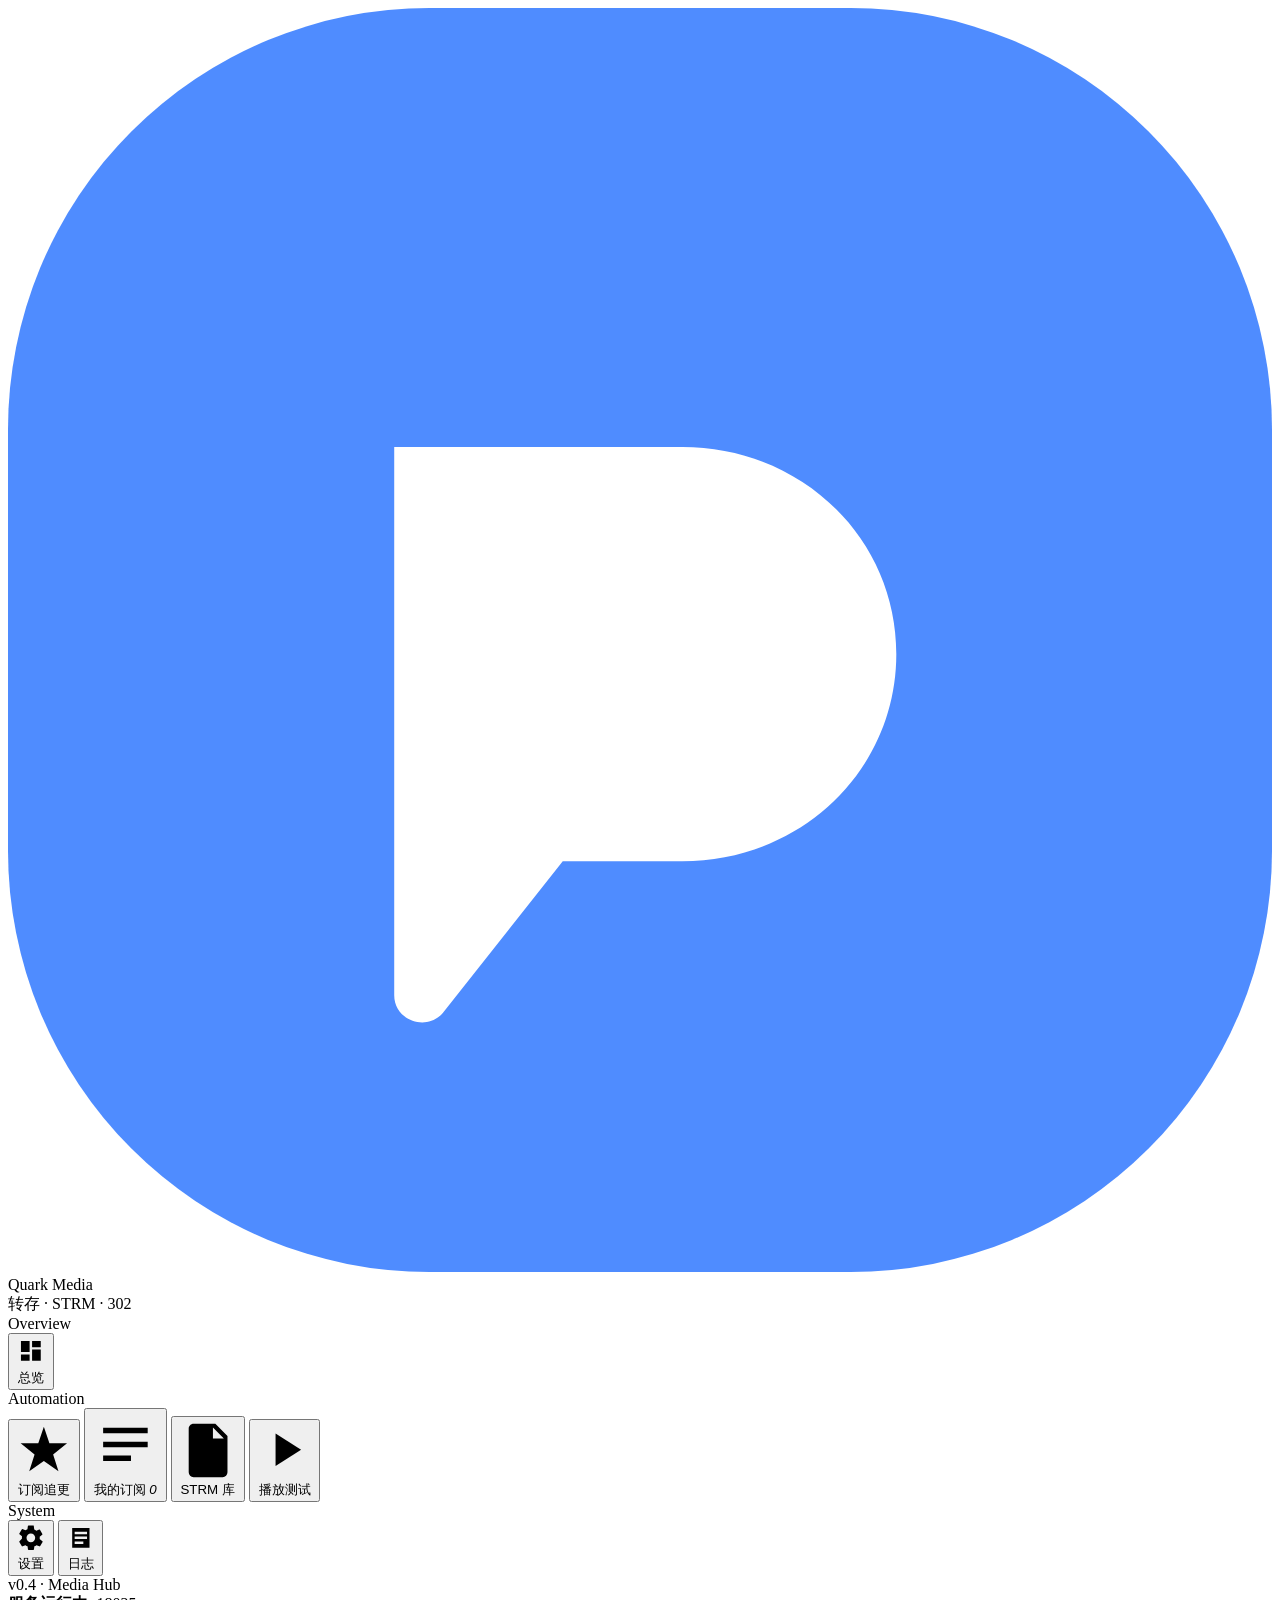
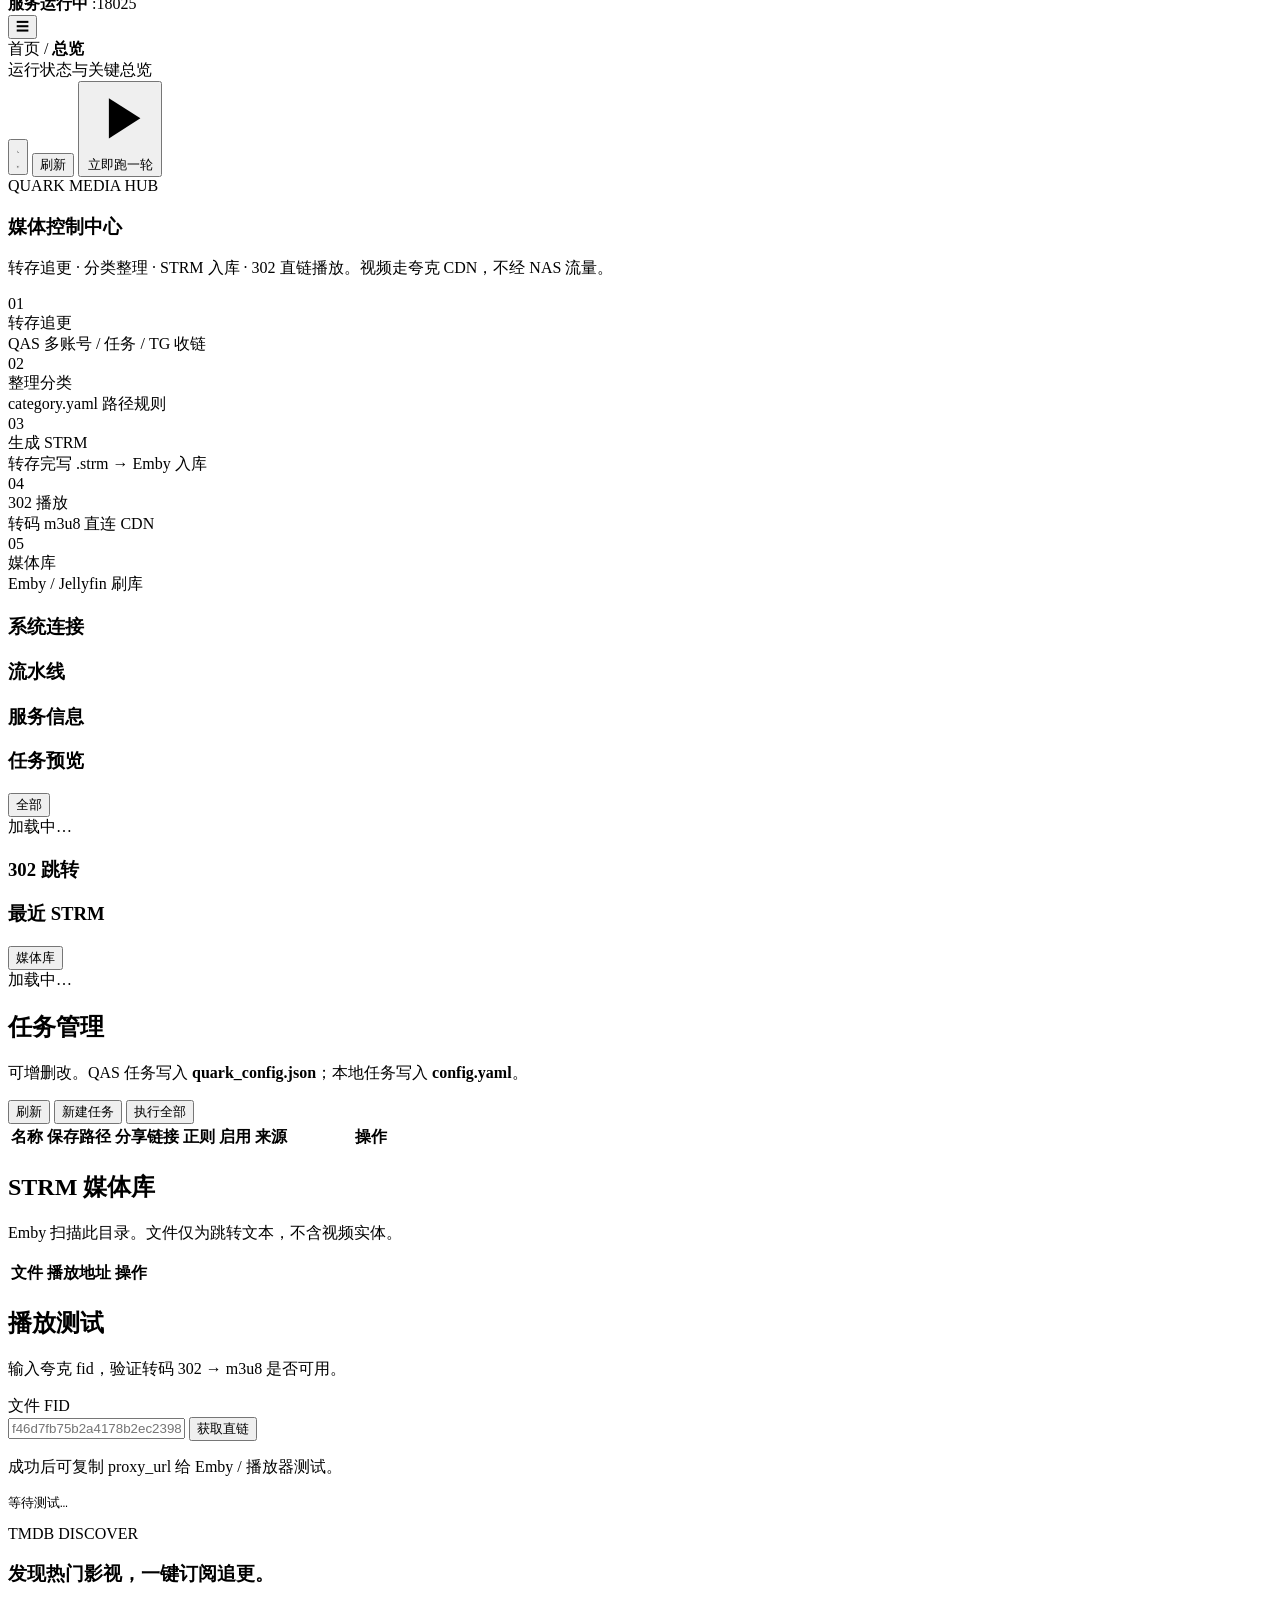
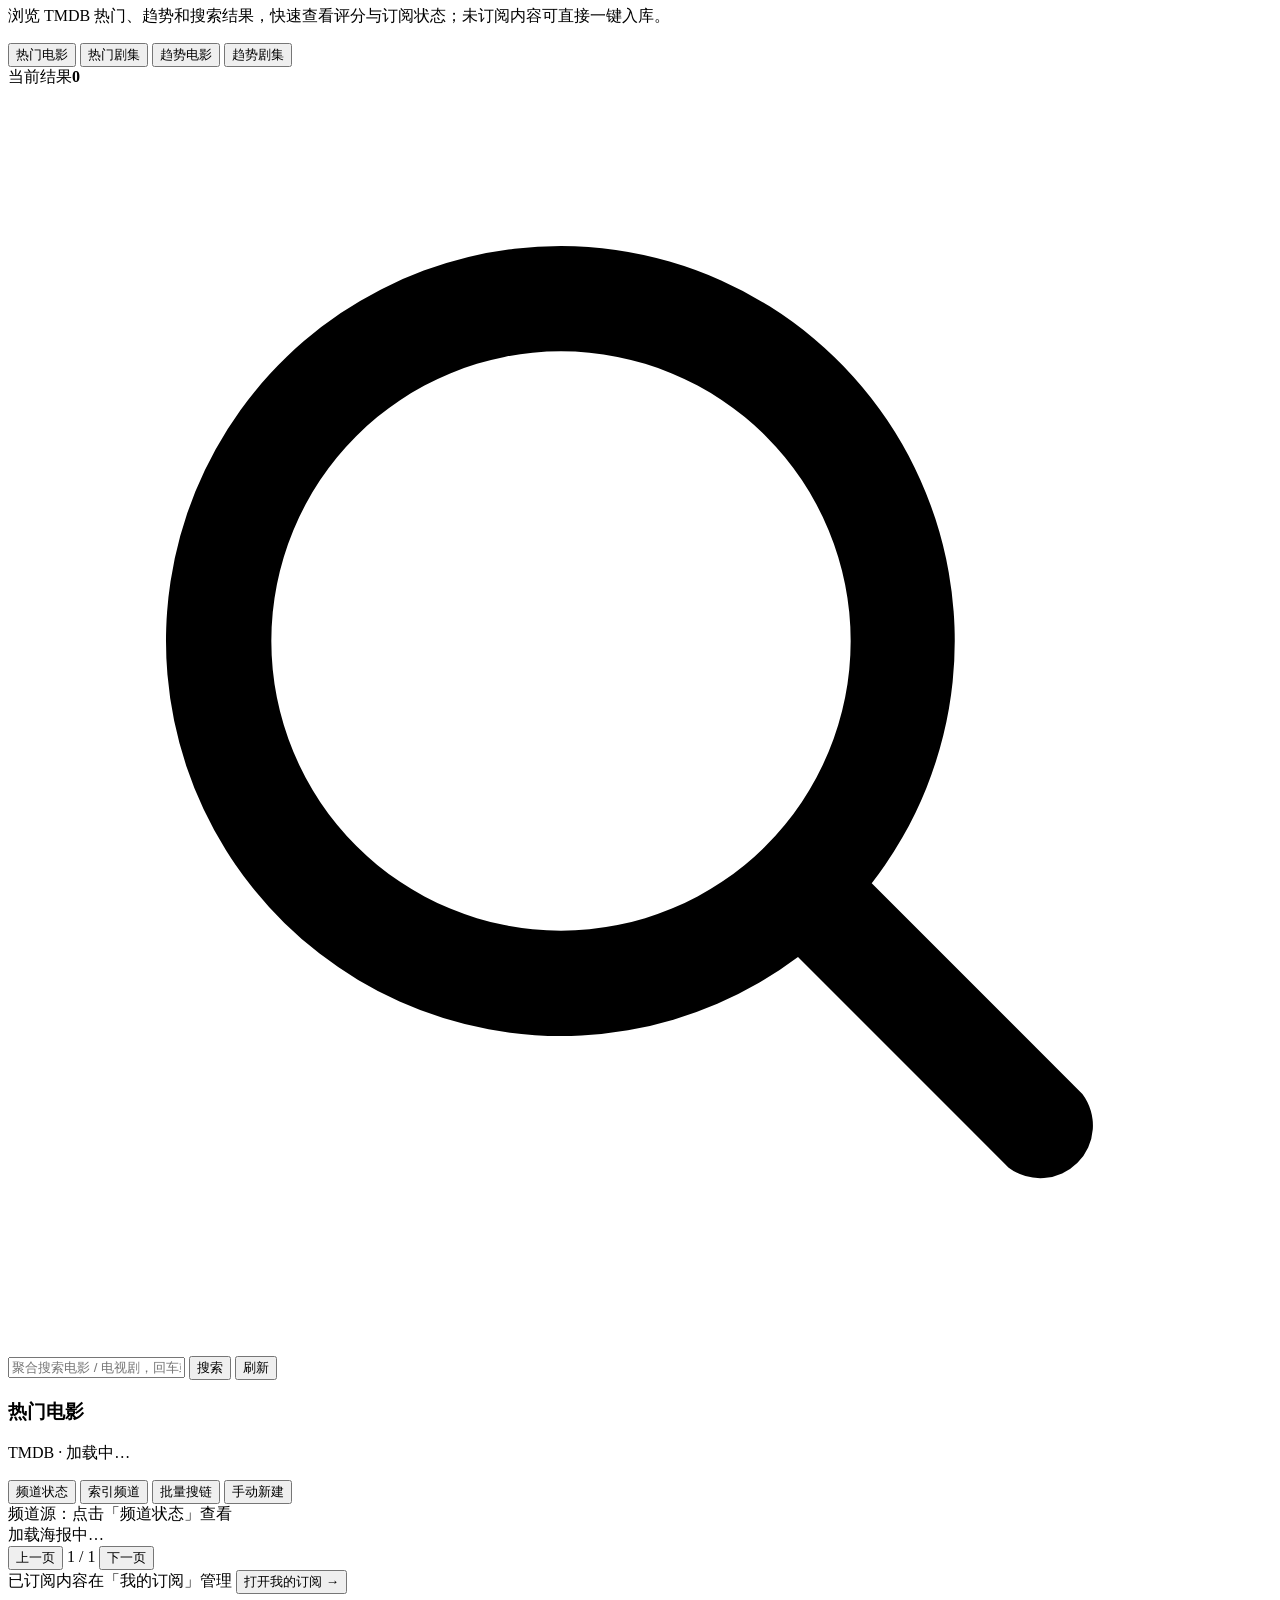
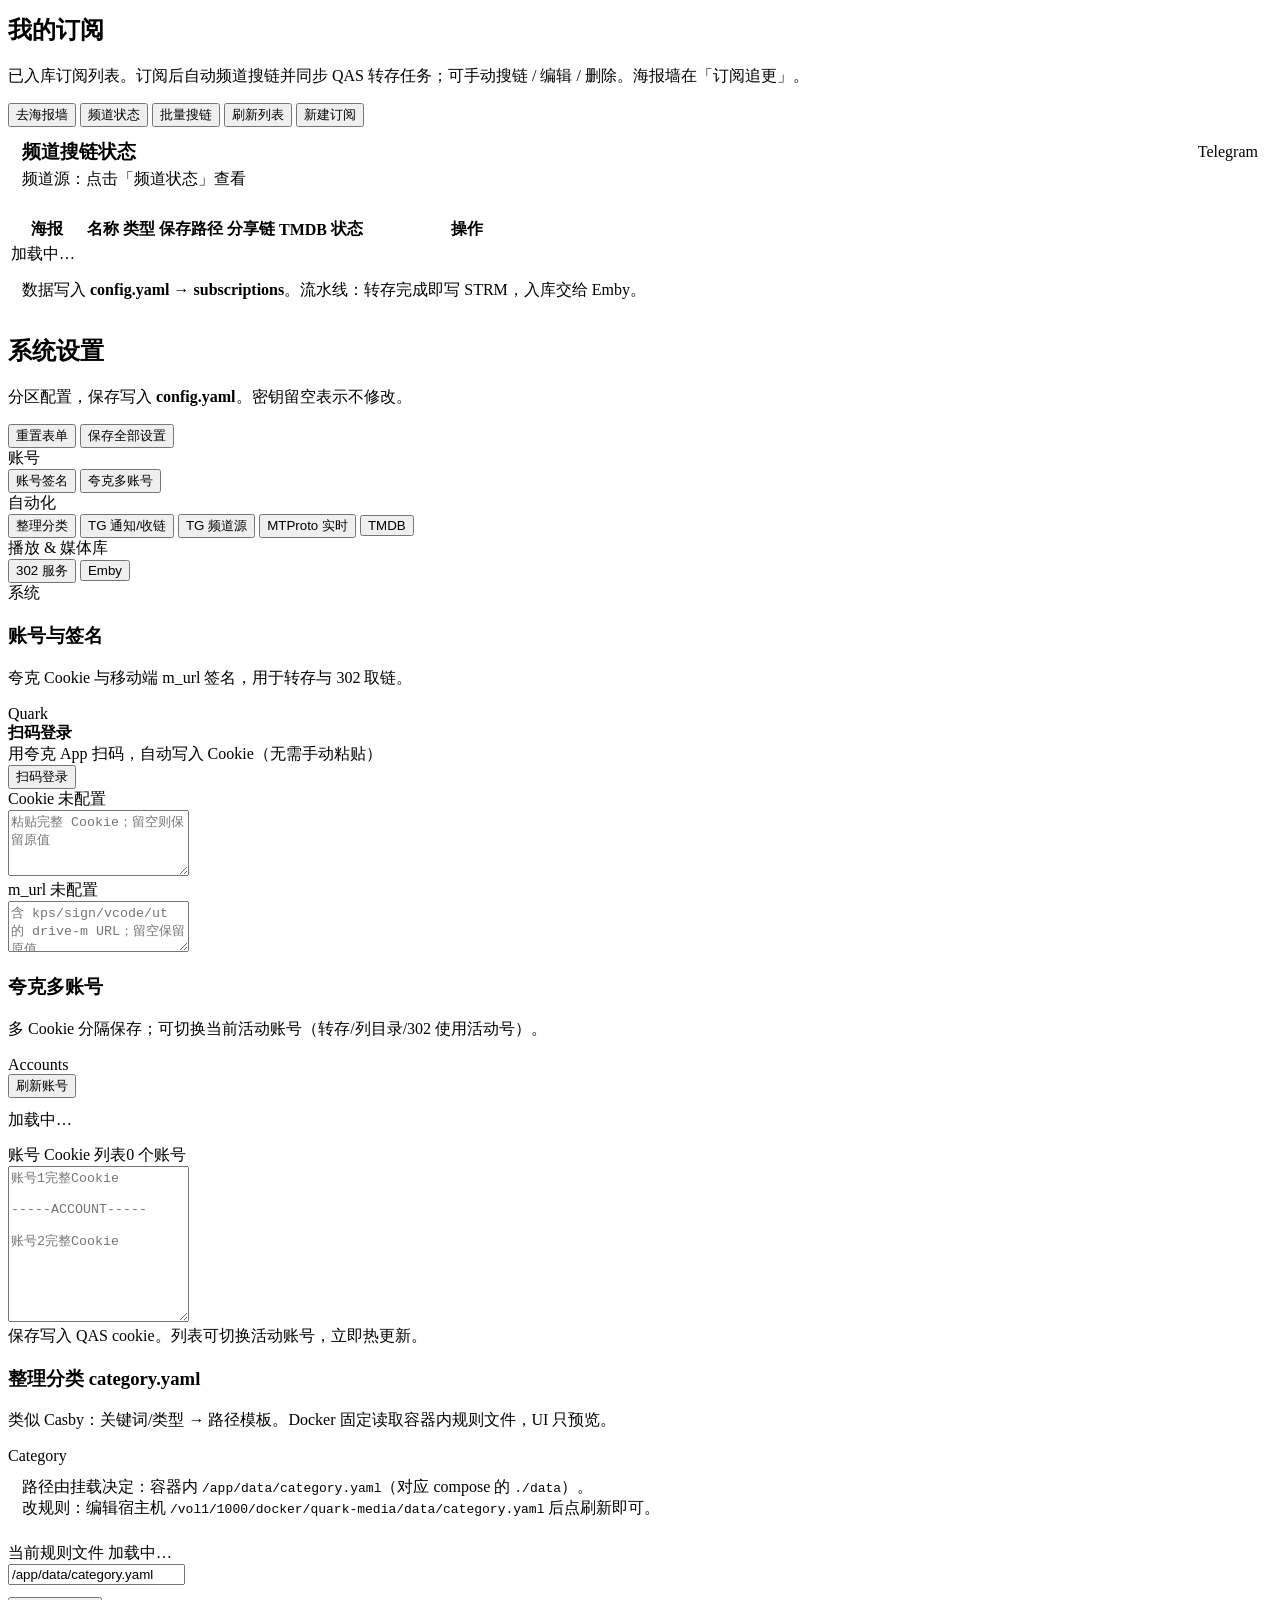
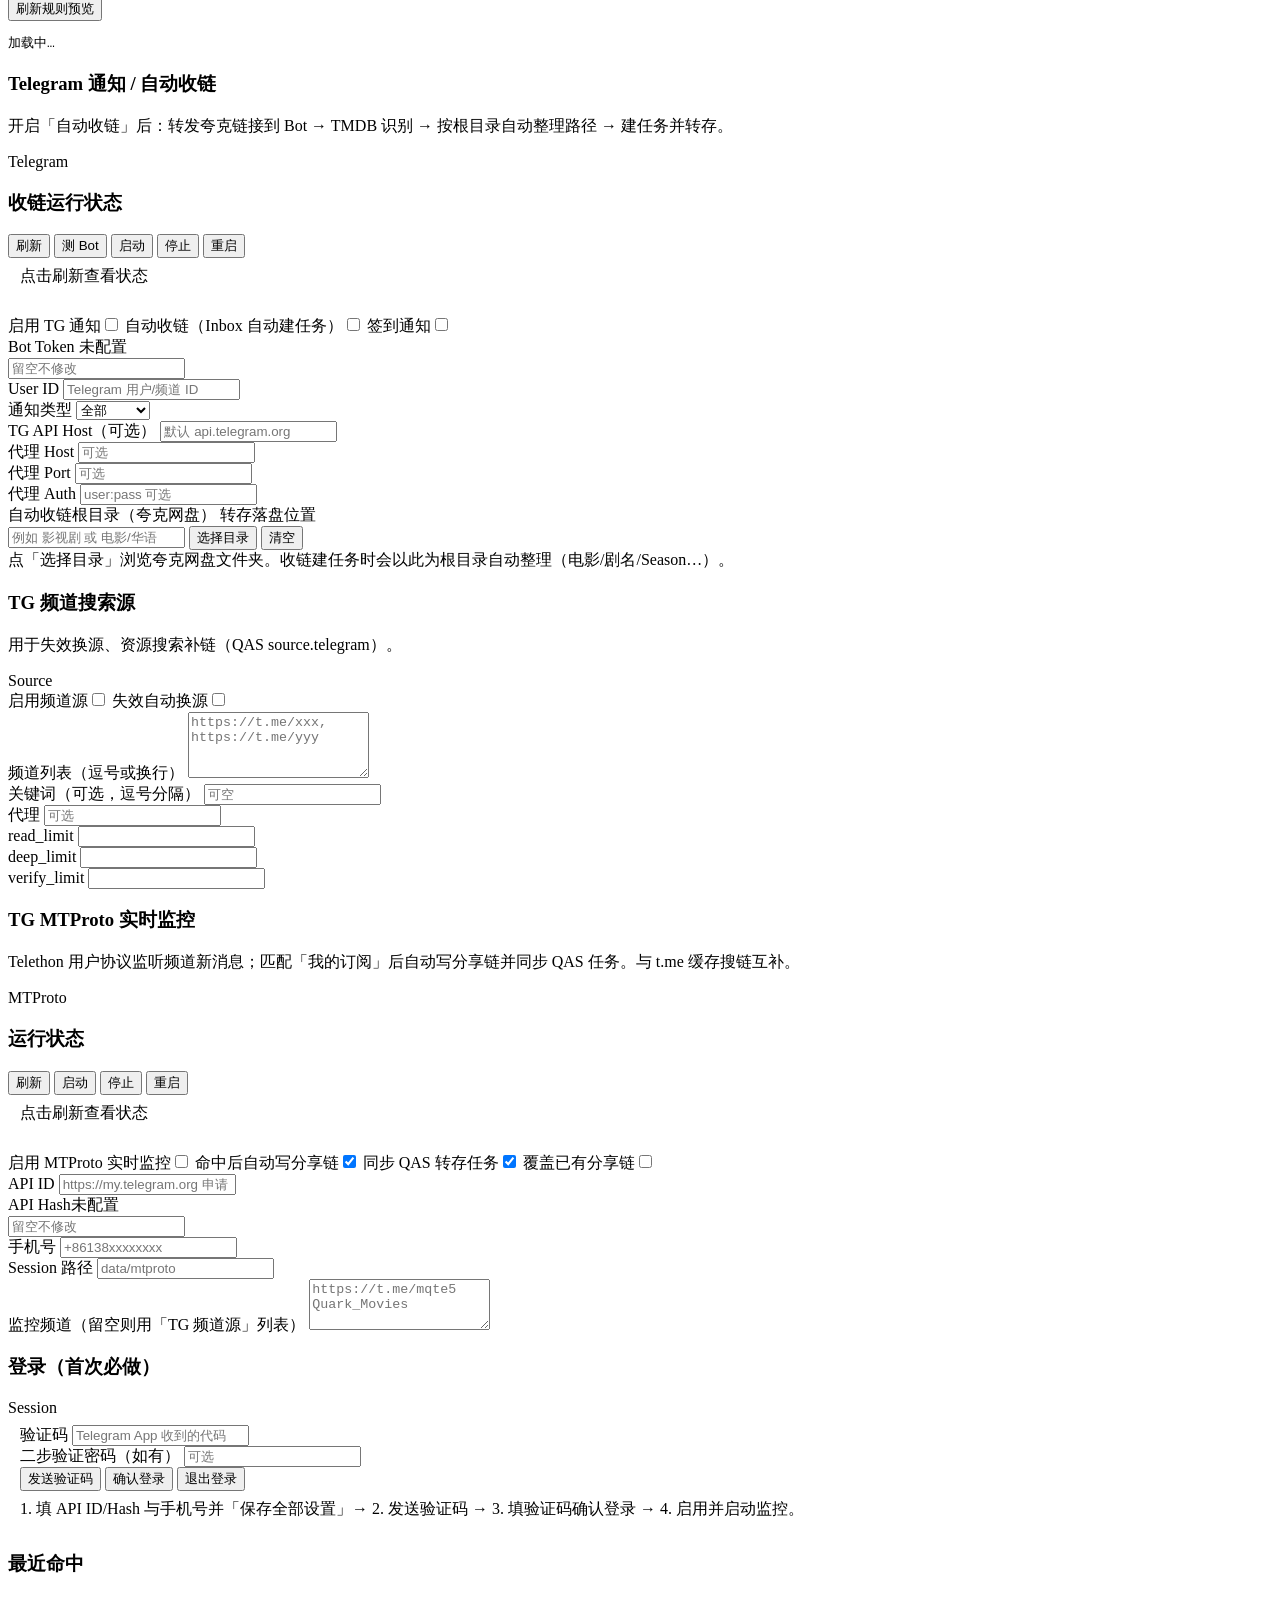
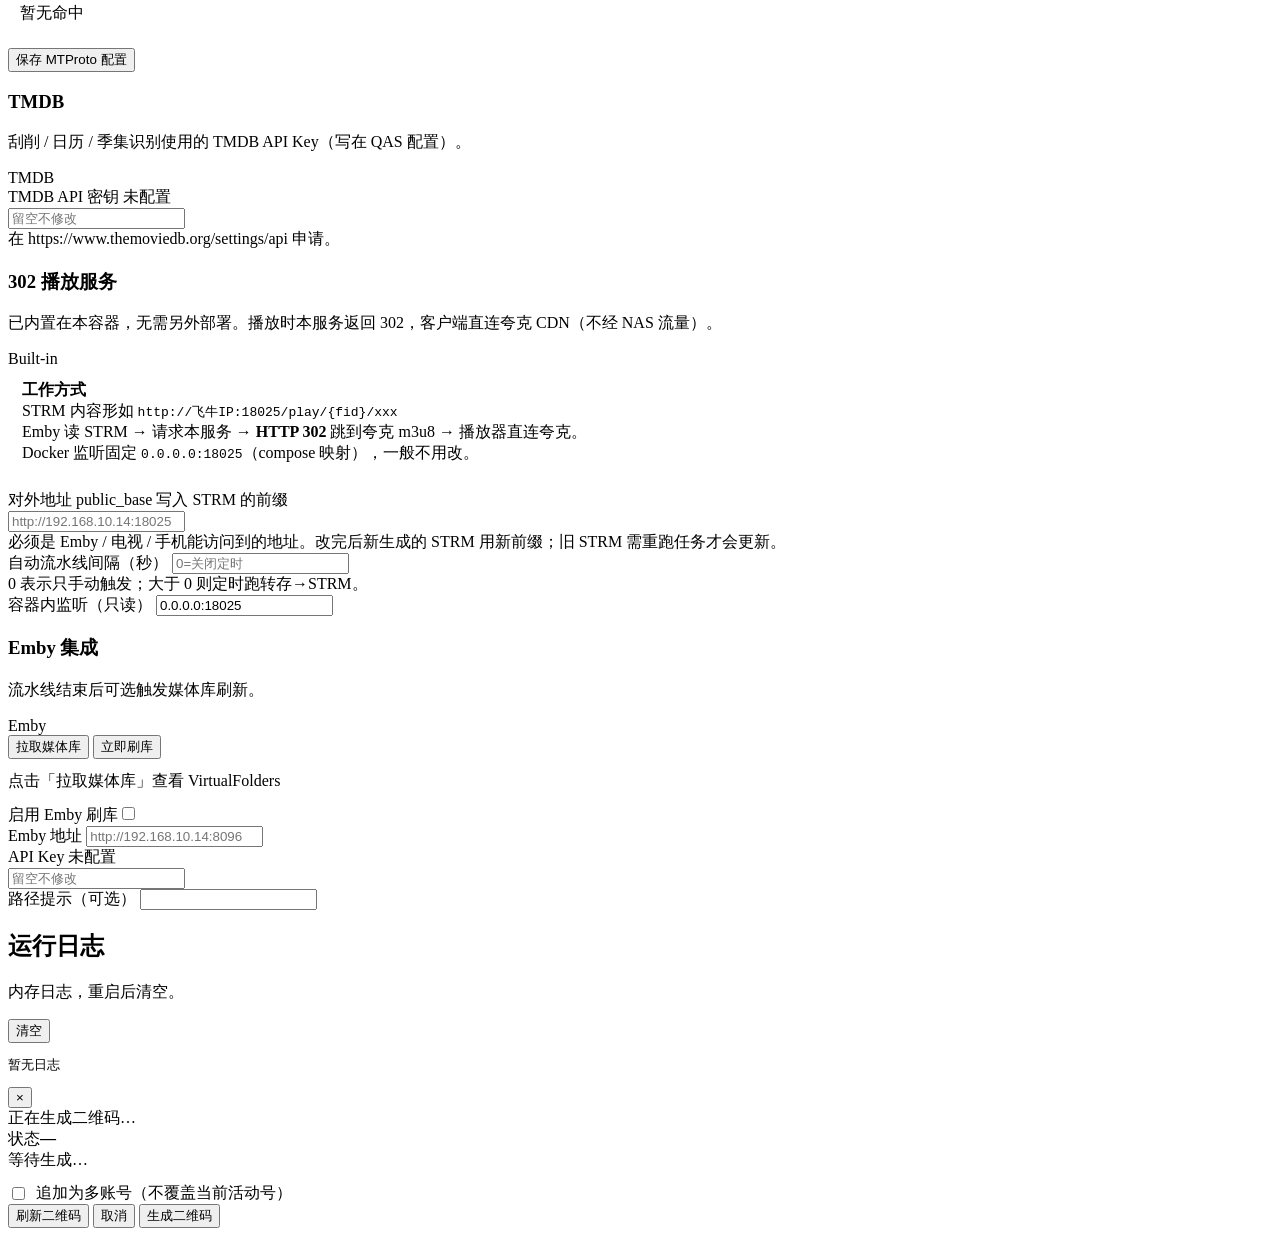
==== commit 84dfb5a0: "fix: hide QAS settings; add Quark folder picker for inbox root - Remove standalone QAS transfer sett" ====
--- a/web/index.html
+++ b/web/index.html
@@ -407,8 +407,7 @@
               <button type="button" class="on" data-sec="account">账号签名</button>
               <button type="button" data-sec="accounts">夸克多账号</button>
               <div class="sn-label">自动化</div>
-              <button type="button" data-sec="qas">QAS 转存</button>
-              <button type="button" data-sec="category">整理分类</button>
+<button type="button" data-sec="category">整理分类</button>
               <button type="button" data-sec="tg">TG 通知/收链</button>
               <button type="button" data-sec="source">TG 频道源</button>
               <button type="button" data-sec="mtproto">MTProto 实时</button>
@@ -505,37 +504,14 @@
                 <pre class="code" id="category-preview">加载中…</pre>
               </section>
 
-<section class="settings-sec" id="sec-qas">
-                <div class="sec-title">
-                  <div>
-                    <h3>QAS 转存引擎</h3>
-                    <p>转存/追更/命名/过滤全部走 quark-auto-save-x 源码。</p>
-                  </div>
-                  <span class="badge-soft">Auto Save</span>
-                </div>
-                <div class="toggle-list">
-                  <label class="toggle-row"><span>启用 QAS 转存</span><input type="checkbox" id="set-use-qas" /><i></i></label>
-                  <label class="toggle-row"><span>导入 QAS 任务列表</span><input type="checkbox" id="set-import-qas" /><i></i></label>
-                  <label class="toggle-row"><span>写回 QAS 配置（一般关闭）</span><input type="checkbox" id="set-qas-writeback" /><i></i></label>
-                </div>
-                <div class="form-grid">
-                  <div class="fg full">
-                    <label>QAS 根目录</label>
-                    <input id="set-qas-root" class="field" placeholder="C:/Users/.../quark-auto-save-x" />
-                  </div>
-                  <div class="fg full">
-                    <label>QAS 配置文件</label>
-                    <input id="set-qas-config" class="field" placeholder=".../config/quark_config.json" />
-                  </div>
-                </div>
-              </section>
+
 
               
               <section class="settings-sec" id="sec-tg">
                 <div class="sec-title">
                   <div>
                     <h3>Telegram 通知 / 自动收链</h3>
-                    <p>写入 QAS 配置。开启「自动收链」后：转发夸克链接到 Bot → TMDB 识别 → 按根目录自动整理路径 → 建任务并转存。</p>
+                    <p>开启「自动收链」后：转发夸克链接到 Bot → TMDB 识别 → 按根目录自动整理路径 → 建任务并转存。</p>
                   </div>
                   <span class="badge-soft">Telegram</span>
                 </div>
@@ -598,9 +574,16 @@
                     <input id="set-tg-proxy-auth" class="field" placeholder="user:pass 可选" />
                   </div>
                   <div class="fg full">
-                    <label>自动收链根目录</label>
-                    <input id="set-tg-inbox-root" class="field" placeholder="例如 影视剧" />
-                    <div class="help">Telegram 自动收链建任务时的固定根目录。会生成 电影/片名、电视剧/剧名/Season 01 等规范路径。</div>
+                    <div class="fl">
+                      <label>自动收链根目录（夸克网盘）</label>
+                      <span class="meta" id="inbox-root-hint">转存落盘位置</span>
+                    </div>
+                    <div class="path-pick-row">
+                      <input id="set-tg-inbox-root" class="field mono" placeholder="例如 影视剧 或 电影/华语" readonly />
+                      <button class="btn soft" type="button" id="btn-pick-inbox-root">选择目录</button>
+                      <button class="btn soft" type="button" id="btn-clear-inbox-root">清空</button>
+                    </div>
+                    <div class="help">点「选择目录」浏览夸克网盘文件夹。收链建任务时会以此为根目录自动整理（电影/剧名/Season…）。</div>
                   </div>
                 </div>
               </section>
@@ -929,20 +912,12 @@
   <div class="toast" id="toast"></div>
   <div class="scrim" id="scrim" hidden></div>
   <script src="/app.js"></script>
-
-  <div class="modal" id="qr-modal" hidden>
-    <div class="modal-card qr-modal-card">
-      <div class="modal-h">
-        <div>
-          <h3>夸克扫码登录</h3>
-          <p id="qr-modal-sub">请使用夸克 App 扫码并确认</p>
-        </div>
-        <button class="icon-btn" id="qr-modal-close" type="button" aria-label="关闭">×</button>
+<button class="icon-btn" id="qr-modal-close" type="button" aria-label="关闭">×</button>
       </div>
       <div class="modal-body qr-modal-body">
         <div class="qr-img-wrap" id="qr-img-wrap">
           <img id="qr-image" alt="夸克扫码" width="220" height="220" hidden />
-          <div class="qr-placeholder" id="qr-placeholder">点击下方生成二维码</div>
+          <div class="qr-placeholder" id="qr-placeholder">正在生成二维码…</div>
         </div>
         <div class="qr-meta">
           <div class="row"><span>状态</span><b id="qr-status">—</b></div>
@@ -961,5 +936,59 @@
     </div>
   </div>
 
+
+  <div class="modal" id="qr-modal" hidden aria-hidden="true">
+    <div class="modal-card qr-modal-card" role="dialog" aria-modal="true" aria-labelledby="qr-modal-title">
+      <div class="modal-h">
+        <div>
+          <h3 id="qr-modal-title">夸克扫码登录</h3>
+          <p id="qr-modal-sub">请使用夸克 App 扫码并确认</p>
+        </div>
+        <button class="icon-btn" id="qr-modal-close" type="button" aria-label="关闭">×</button>
+      </div>
+      <div class="modal-body qr-modal-body">
+        <div class="qr-img-wrap" id="qr-img-wrap">
+          <img id="qr-image" alt="夸克扫码" width="220" height="220" hidden />
+          <div class="qr-placeholder" id="qr-placeholder">正在生成二维码…</div>
+        </div>
+        <div class="qr-meta">
+          <div class="row"><span>状态</span><b id="qr-status">—</b></div>
+          <div class="help" id="qr-message">等待生成…</div>
+          <label class="chk" style="margin-top:12px;display:flex;gap:8px;align-items:center">
+            <input type="checkbox" id="qr-append-account" />
+            <span>追加为多账号（不覆盖当前活动号）</span>
+          </label>
+        </div>
+      </div>
+      <div class="modal-actions">
+        <button class="btn soft" type="button" id="btn-qr-refresh">刷新二维码</button>
+        <button class="btn soft" type="button" id="btn-qr-cancel">取消</button>
+        <button class="btn primary" type="button" id="btn-qr-start">重新生成</button>
+      </div>
+    </div>
+  </div>
+
+
+  <div class="modal" id="folder-modal" hidden aria-hidden="true">
+    <div class="modal-card folder-modal-card" role="dialog" aria-modal="true">
+      <div class="modal-h">
+        <div>
+          <h3>选择夸克网盘目录</h3>
+          <p id="folder-modal-sub">点击文件夹进入，选中后点确定</p>
+        </div>
+        <button class="icon-btn" type="button" id="folder-modal-close" aria-label="关闭">×</button>
+      </div>
+      <div class="modal-body">
+        <div class="folder-crumb" id="folder-crumb"><button type="button" class="text-btn" data-folder-root="1">根目录</button></div>
+        <div class="folder-list" id="folder-list"><div class="empty">加载中…</div></div>
+        <div class="help" style="margin-top:10px">当前路径：<code id="folder-current-path">/</code></div>
+      </div>
+      <div class="modal-actions">
+        <button class="btn soft" type="button" id="folder-modal-cancel">取消</button>
+        <button class="btn primary" type="button" id="folder-modal-ok">使用此目录</button>
+      </div>
+    </div>
+  </div>
+
 </body>
 </html>
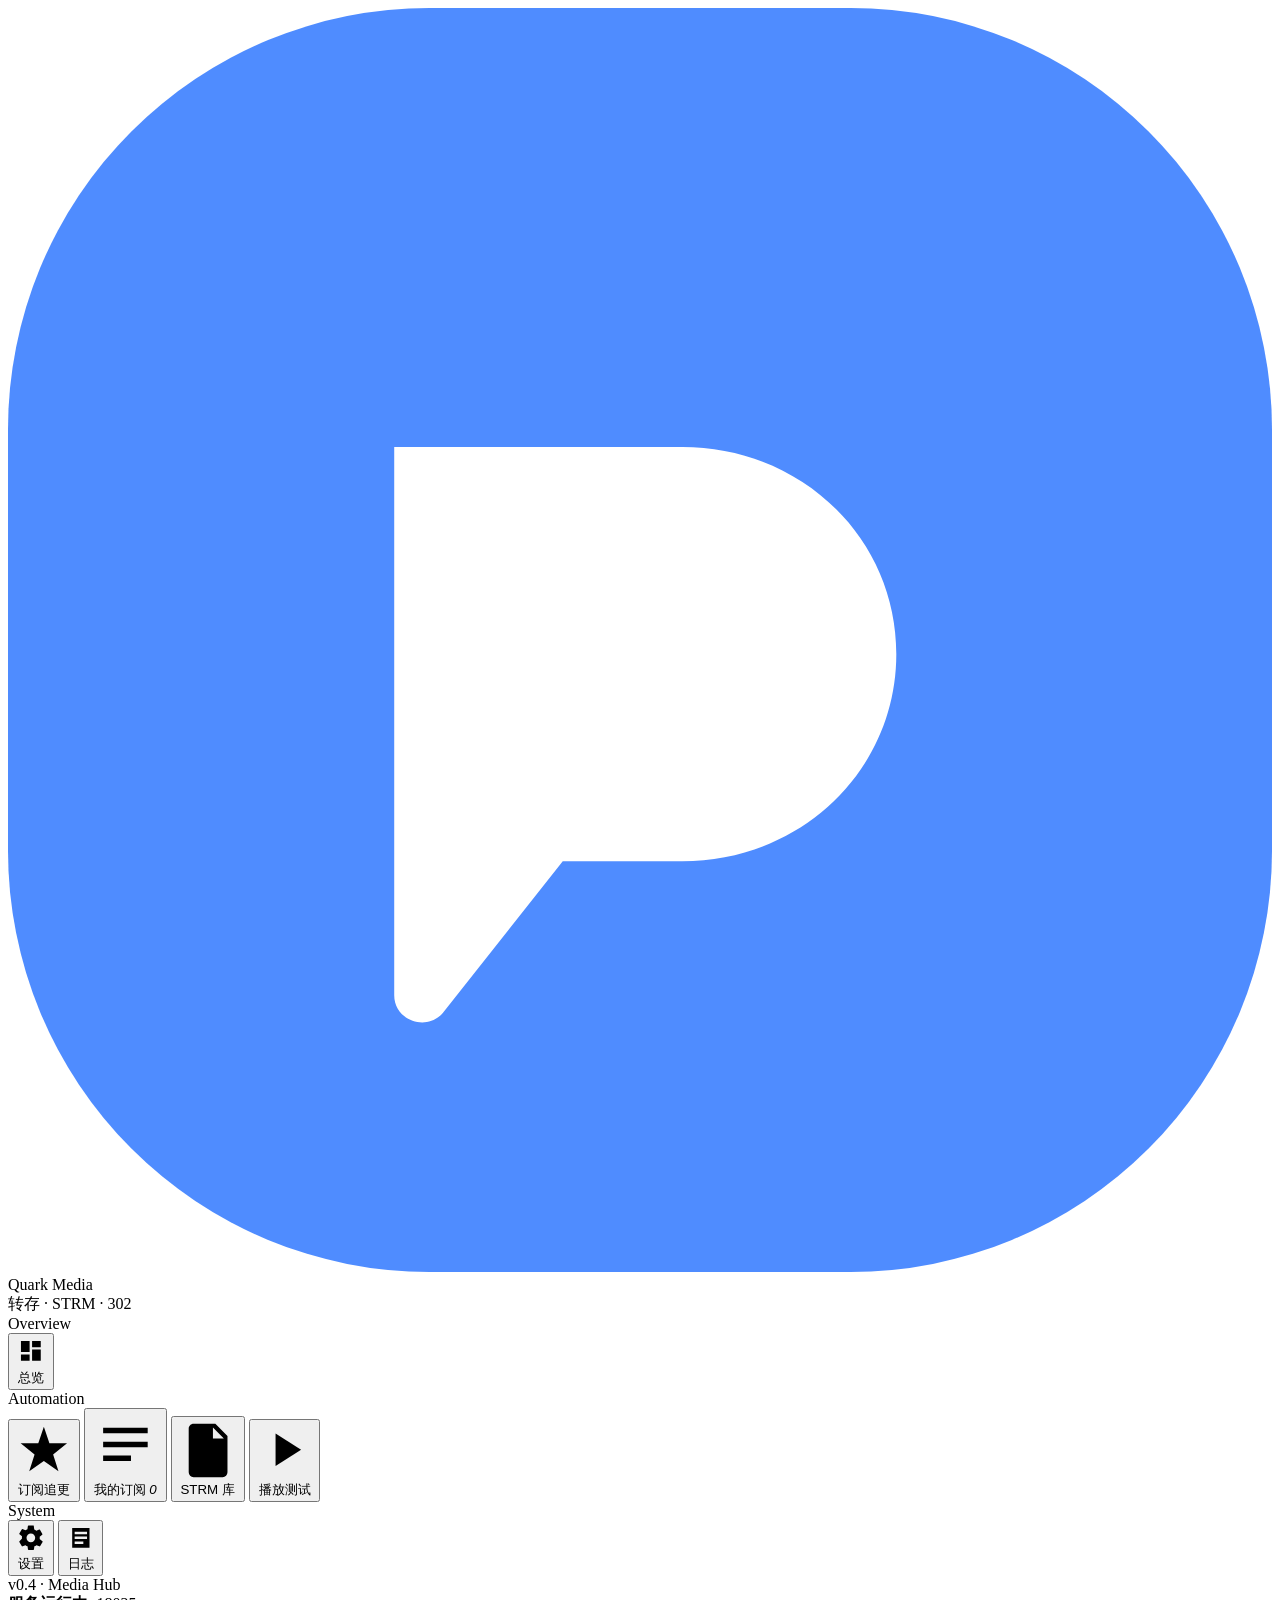
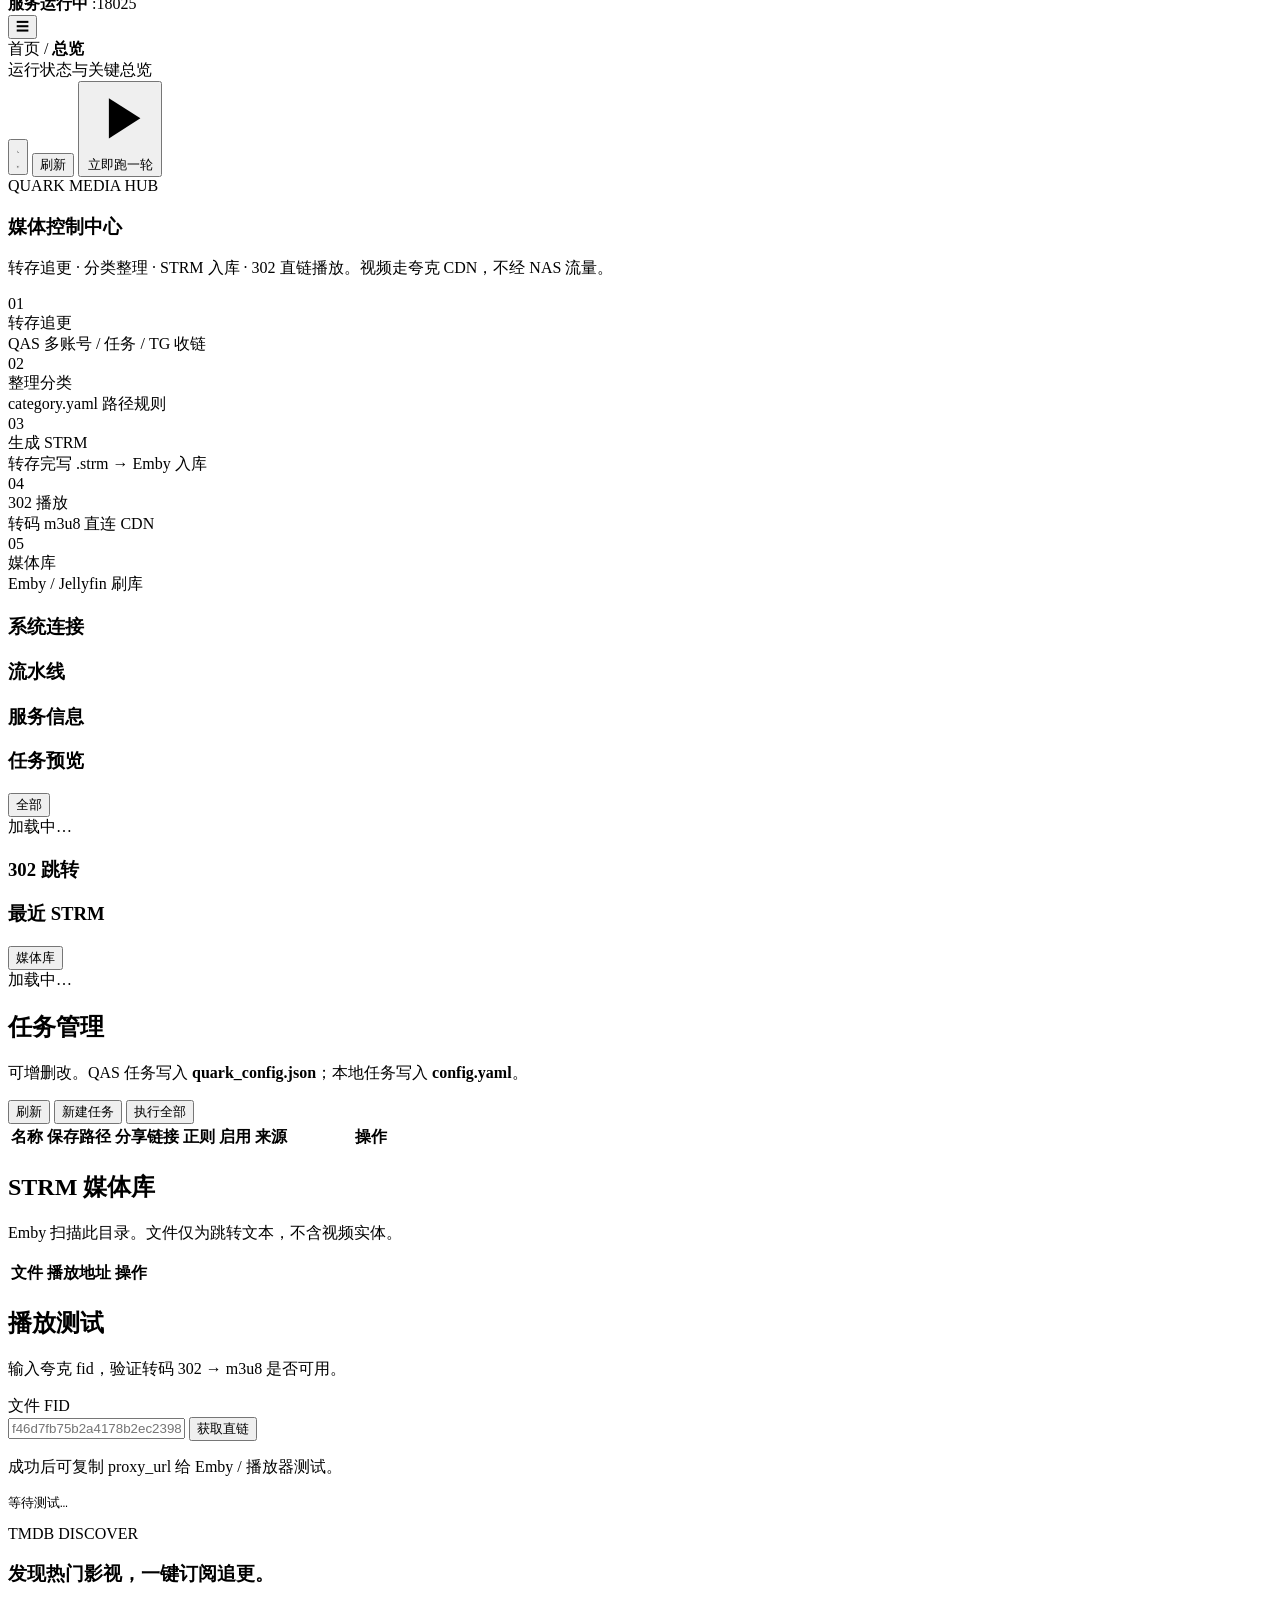
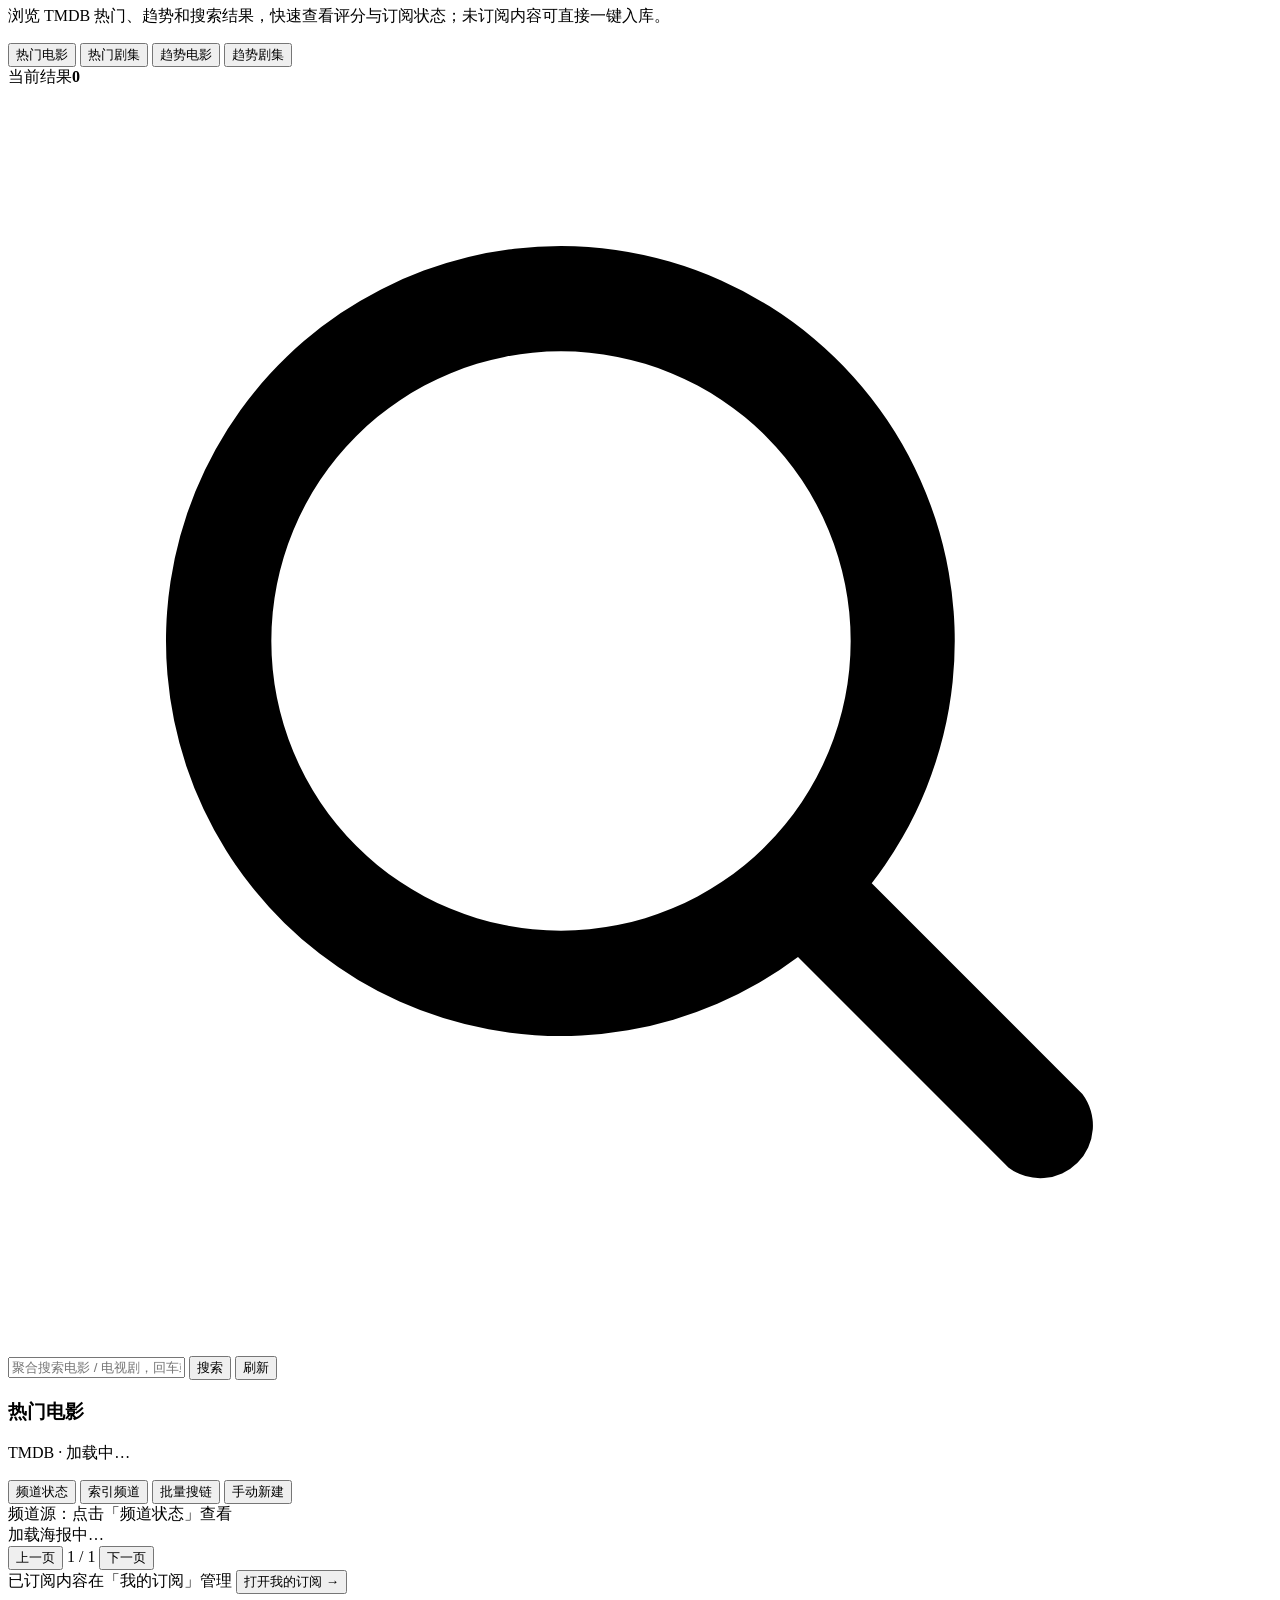
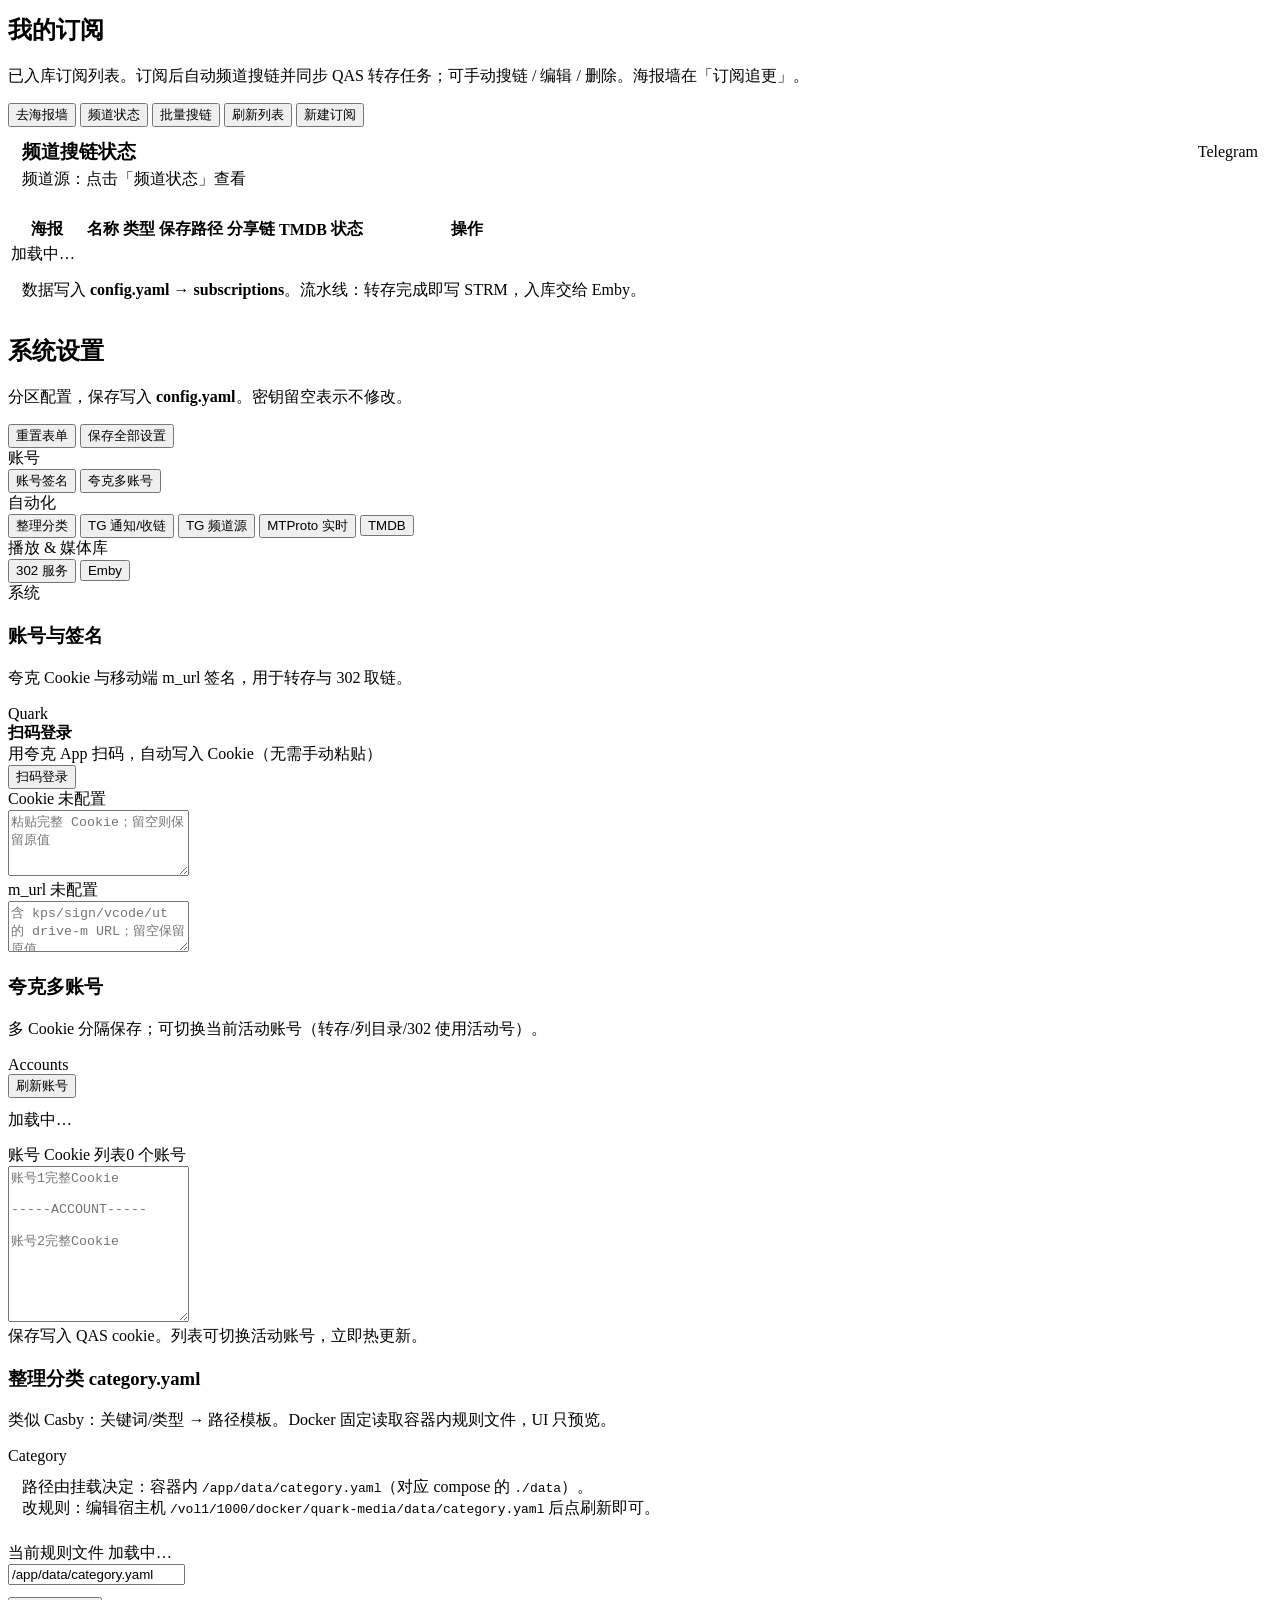
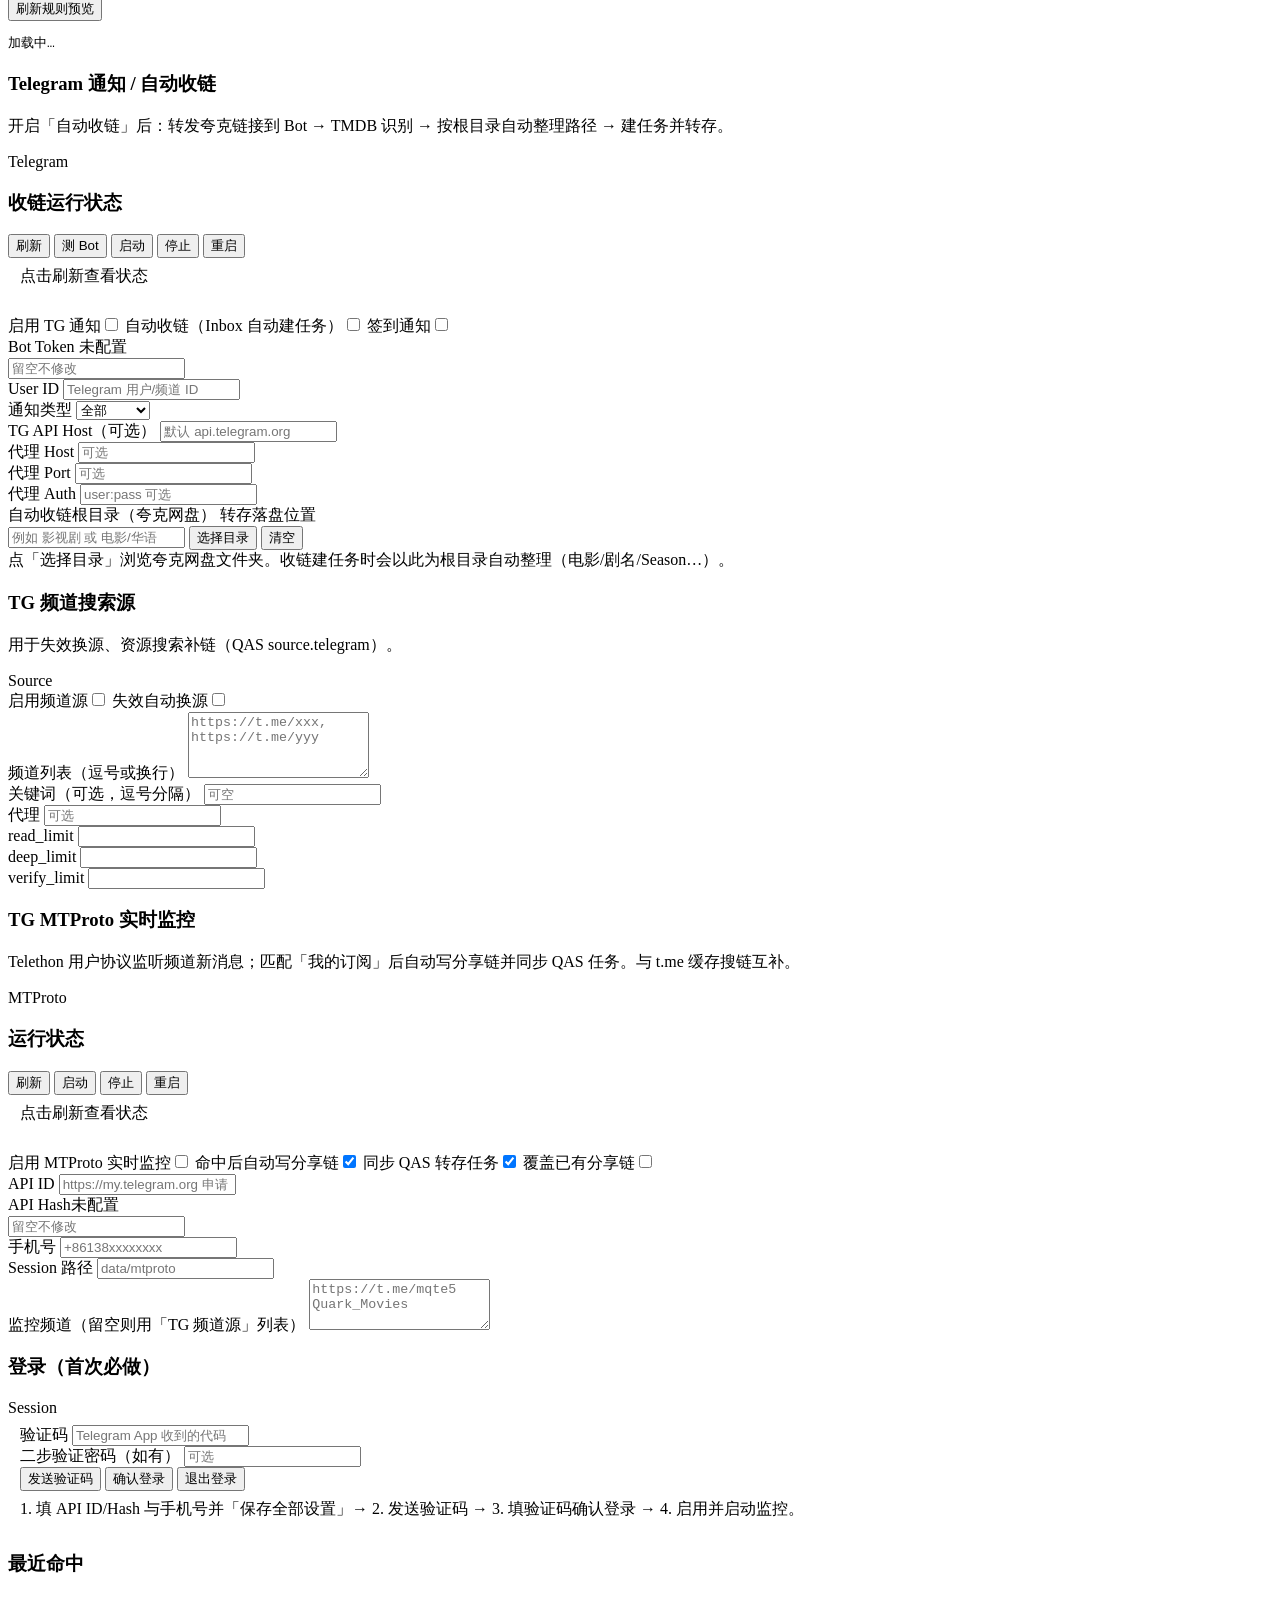
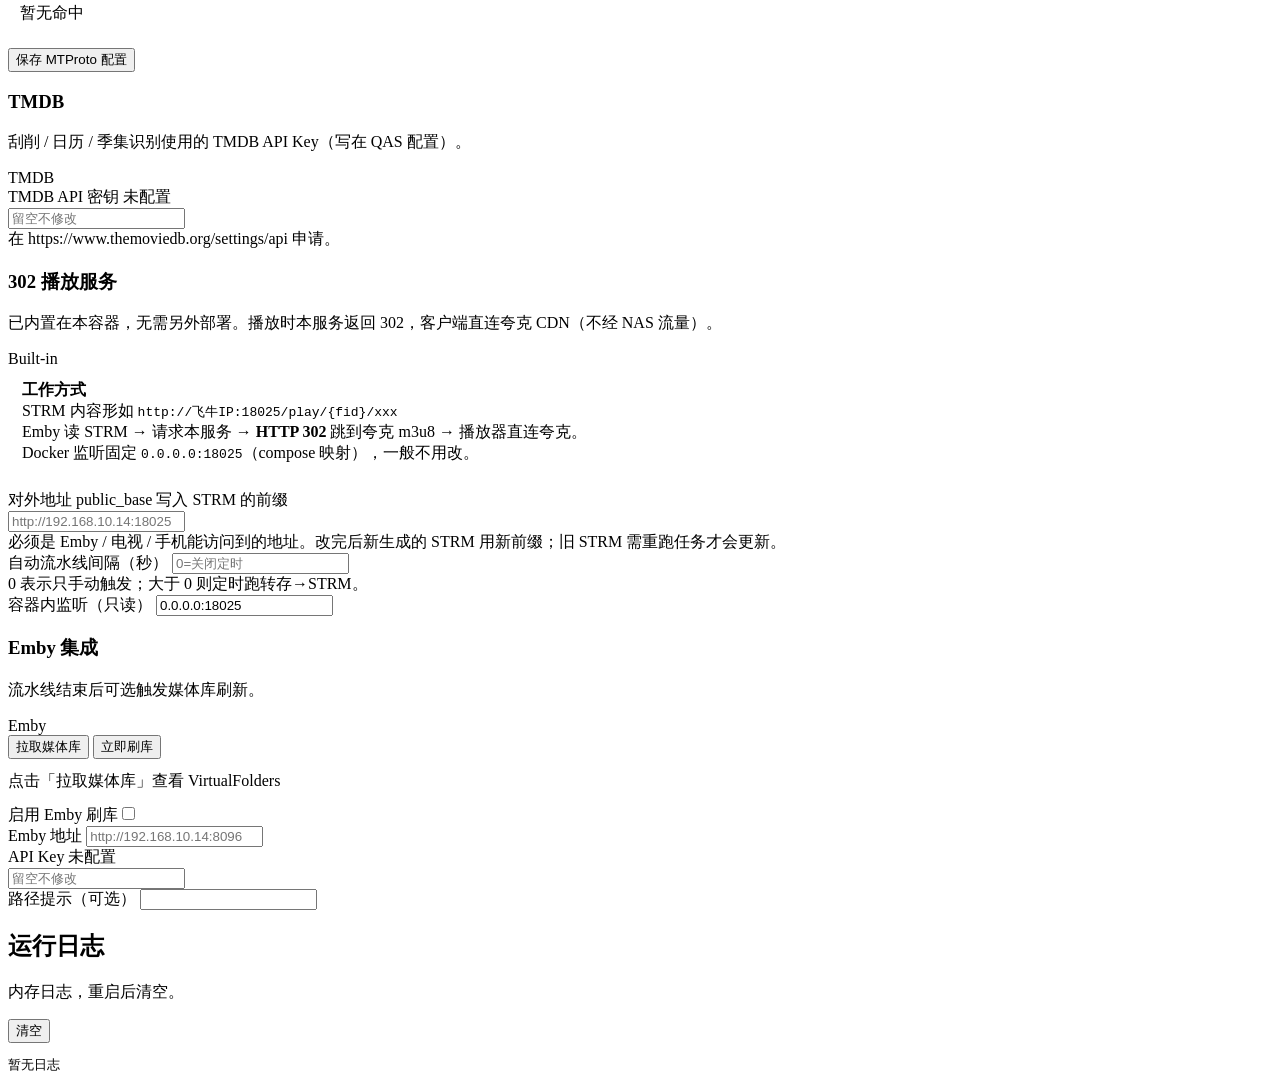
==== commit a2647a01: "fix: QR modal overlay; sub apply saves under inbox root - Remove orphan duplicate QR DOM after scrip" ====
--- a/web/index.html
+++ b/web/index.html
@@ -911,8 +911,17 @@
 
   <div class="toast" id="toast"></div>
   <div class="scrim" id="scrim" hidden></div>
-  <script src="/app.js"></script>
-<button class="icon-btn" id="qr-modal-close" type="button" aria-label="关闭">×</button>
+  
+<script src="/app.js"></script>
+
+  <div class="modal" id="qr-modal" hidden aria-hidden="true">
+    <div class="modal-card qr-modal-card" role="dialog" aria-modal="true" aria-labelledby="qr-modal-title">
+      <div class="modal-h">
+        <div>
+          <h3 id="qr-modal-title">夸克扫码登录</h3>
+          <p id="qr-modal-sub">请使用夸克 App 扫码并确认</p>
+        </div>
+        <button class="icon-btn" type="button" id="qr-modal-close" aria-label="关闭">×</button>
       </div>
       <div class="modal-body qr-modal-body">
         <div class="qr-img-wrap" id="qr-img-wrap">
@@ -931,43 +940,10 @@
       <div class="modal-actions">
         <button class="btn soft" type="button" id="btn-qr-refresh">刷新二维码</button>
         <button class="btn soft" type="button" id="btn-qr-cancel">取消</button>
-        <button class="btn primary" type="button" id="btn-qr-start">生成二维码</button>
+        <button class="btn primary" type="button" id="btn-qr-start">重新生成</button>
       </div>
     </div>
   </div>
-
-
-  <div class="modal" id="qr-modal" hidden aria-hidden="true">
-    <div class="modal-card qr-modal-card" role="dialog" aria-modal="true" aria-labelledby="qr-modal-title">
-      <div class="modal-h">
-        <div>
-          <h3 id="qr-modal-title">夸克扫码登录</h3>
-          <p id="qr-modal-sub">请使用夸克 App 扫码并确认</p>
-        </div>
-        <button class="icon-btn" id="qr-modal-close" type="button" aria-label="关闭">×</button>
-      </div>
-      <div class="modal-body qr-modal-body">
-        <div class="qr-img-wrap" id="qr-img-wrap">
-          <img id="qr-image" alt="夸克扫码" width="220" height="220" hidden />
-          <div class="qr-placeholder" id="qr-placeholder">正在生成二维码…</div>
-        </div>
-        <div class="qr-meta">
-          <div class="row"><span>状态</span><b id="qr-status">—</b></div>
-          <div class="help" id="qr-message">等待生成…</div>
-          <label class="chk" style="margin-top:12px;display:flex;gap:8px;align-items:center">
-            <input type="checkbox" id="qr-append-account" />
-            <span>追加为多账号（不覆盖当前活动号）</span>
-          </label>
-        </div>
-      </div>
-      <div class="modal-actions">
-        <button class="btn soft" type="button" id="btn-qr-refresh">刷新二维码</button>
-        <button class="btn soft" type="button" id="btn-qr-cancel">取消</button>
-        <button class="btn primary" type="button" id="btn-qr-start">重新生成</button>
-      </div>
-    </div>
-  </div>
-
 
   <div class="modal" id="folder-modal" hidden aria-hidden="true">
     <div class="modal-card folder-modal-card" role="dialog" aria-modal="true">
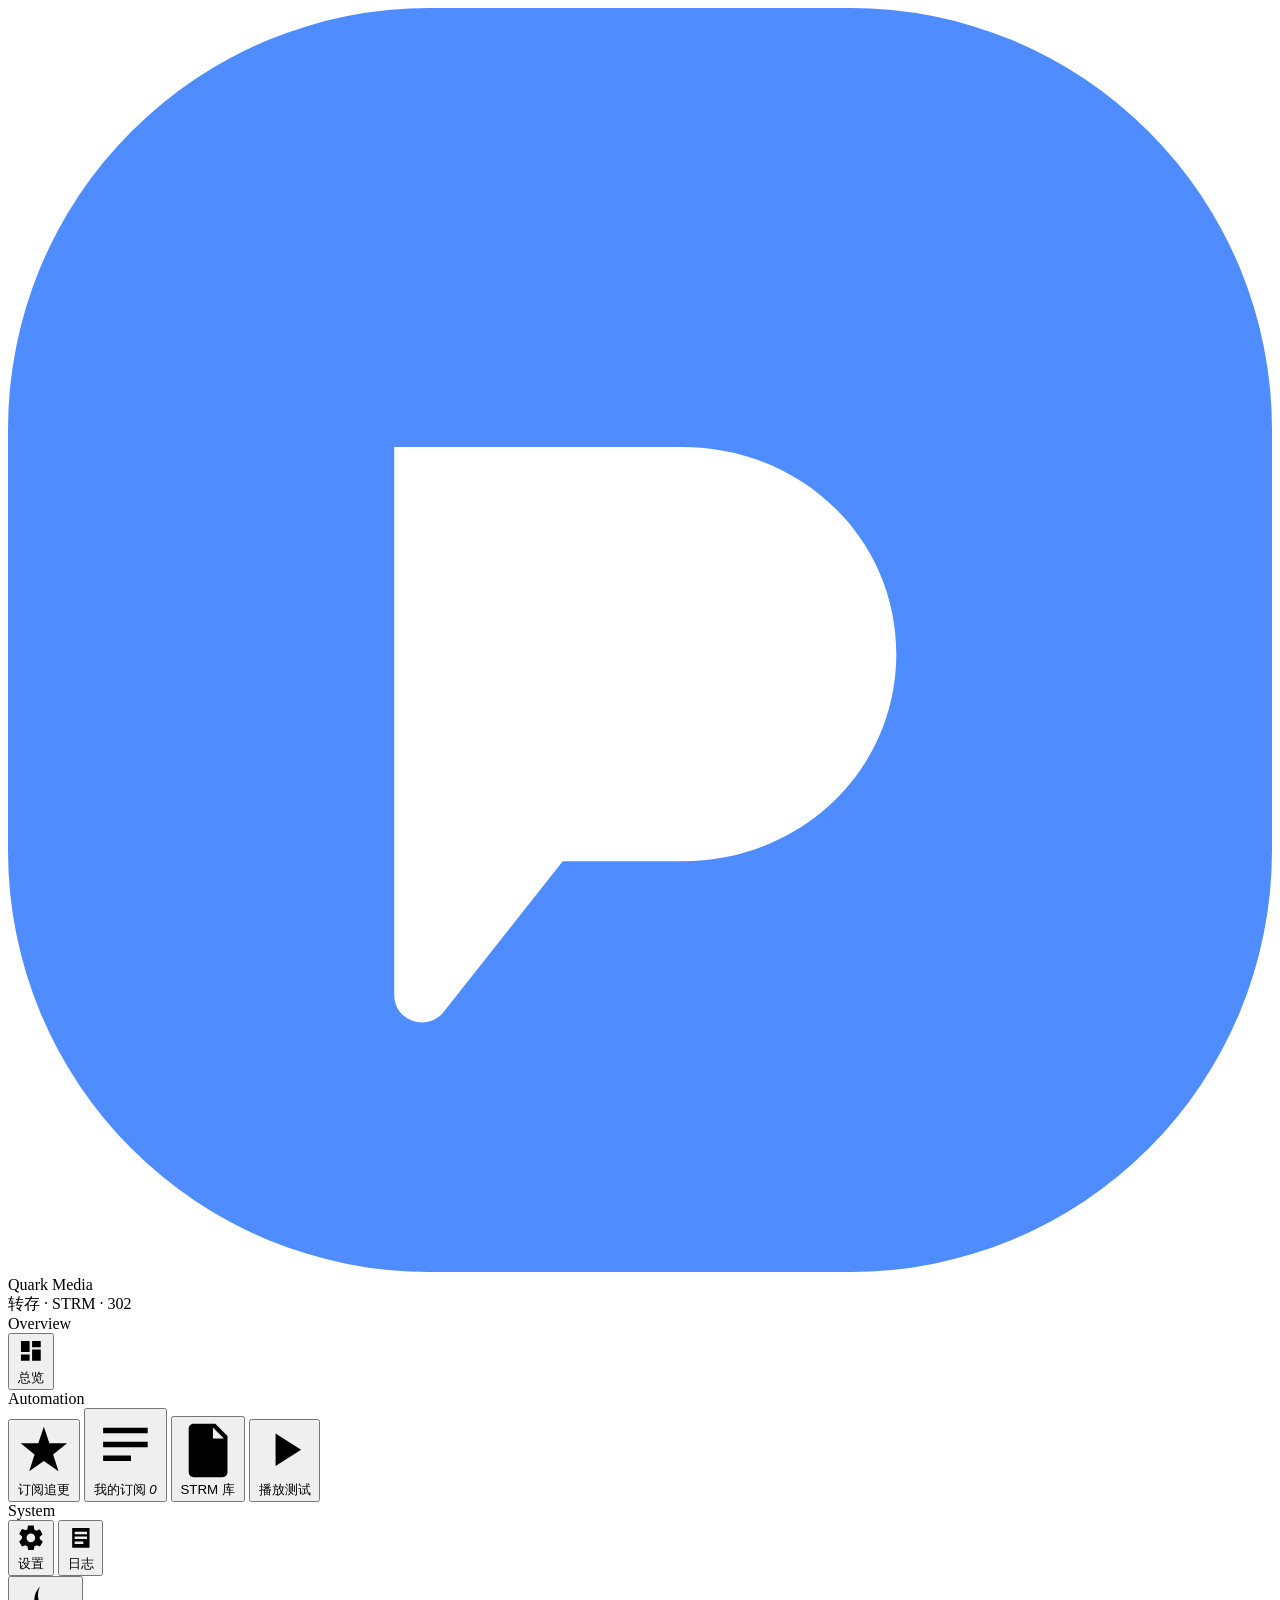
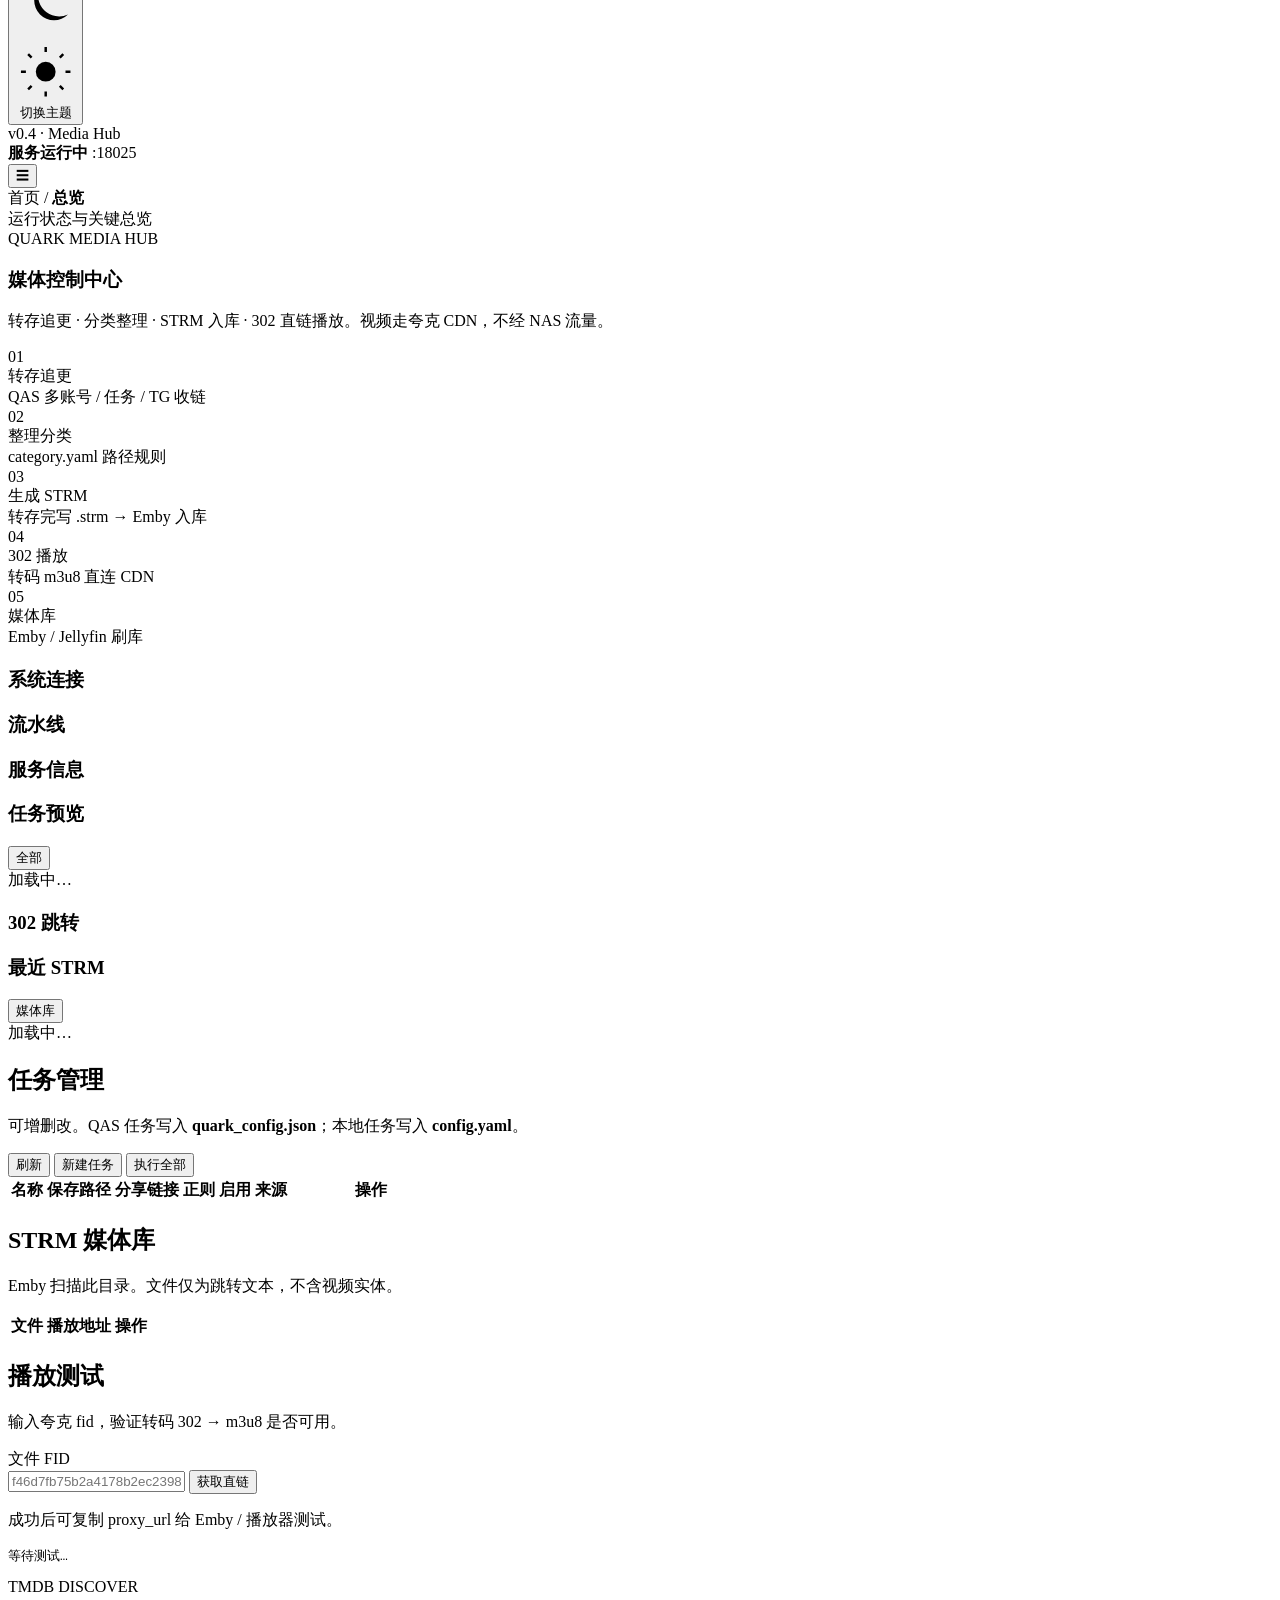
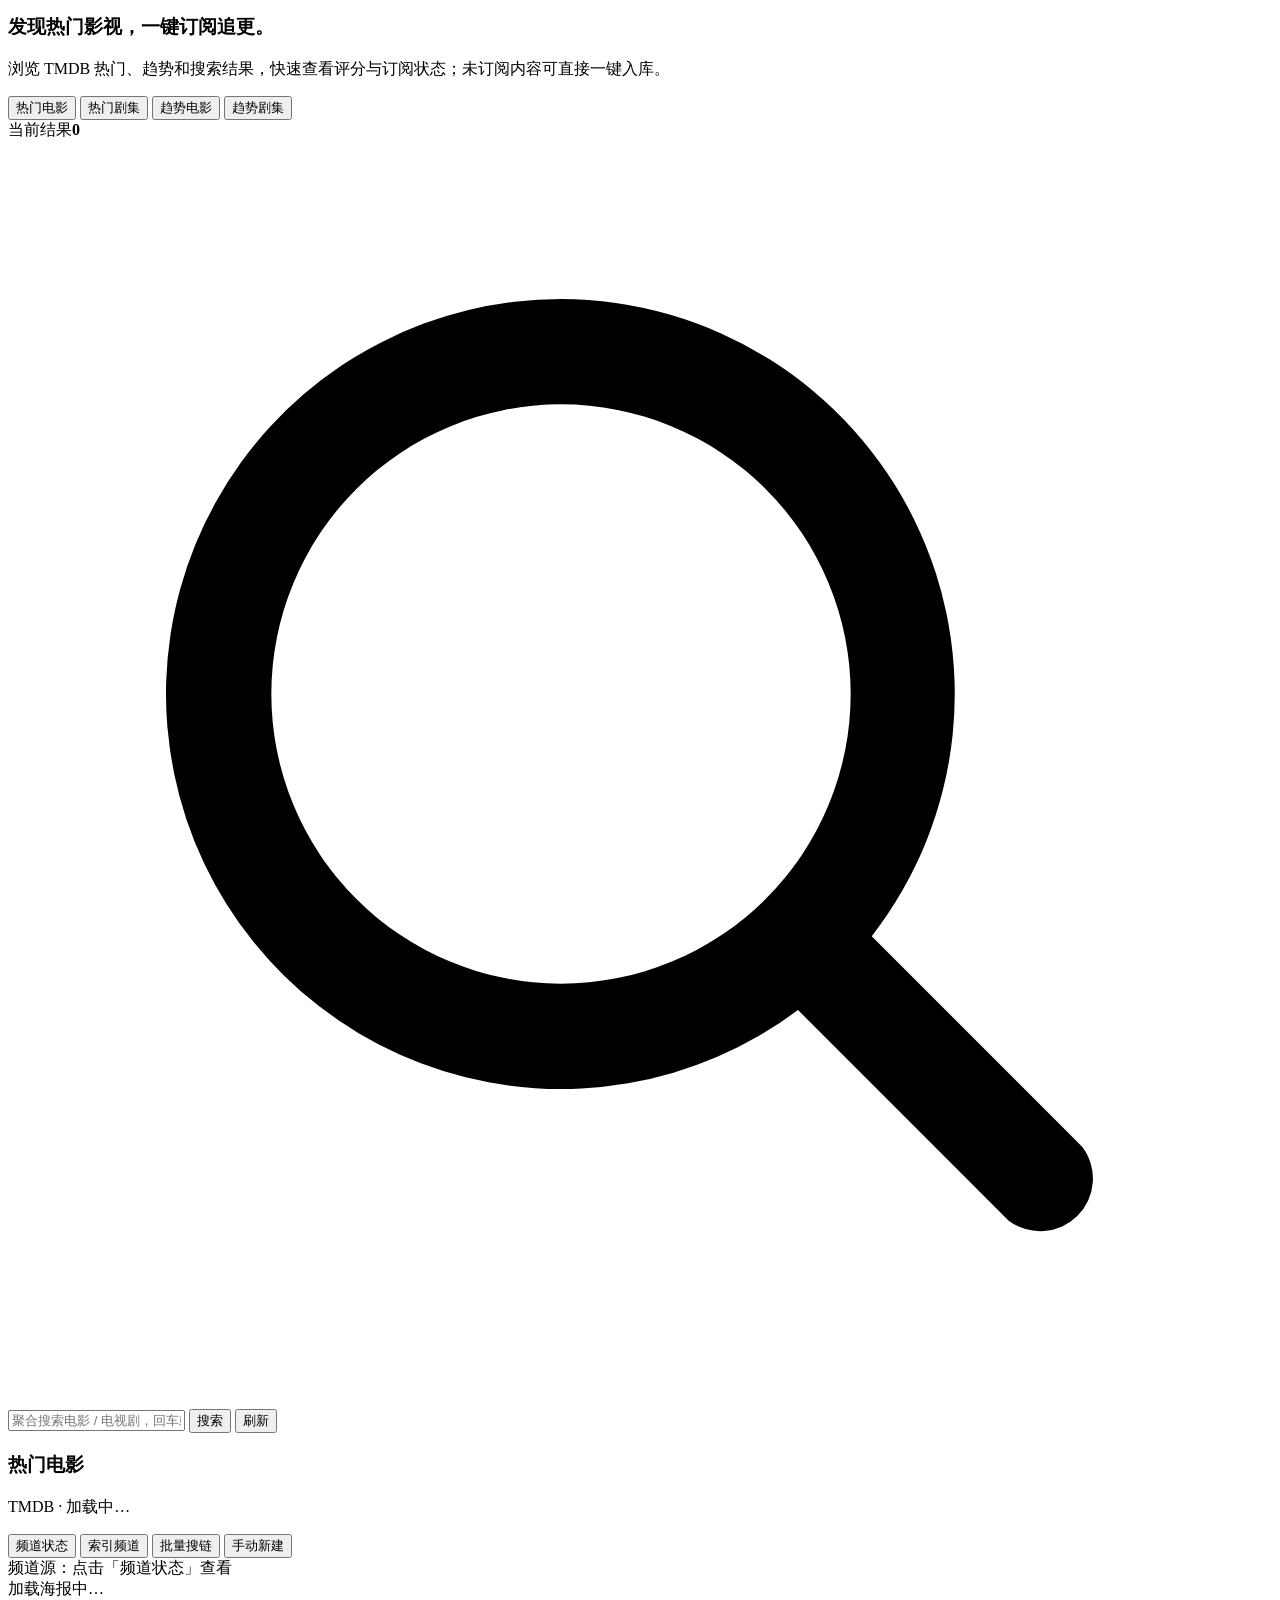
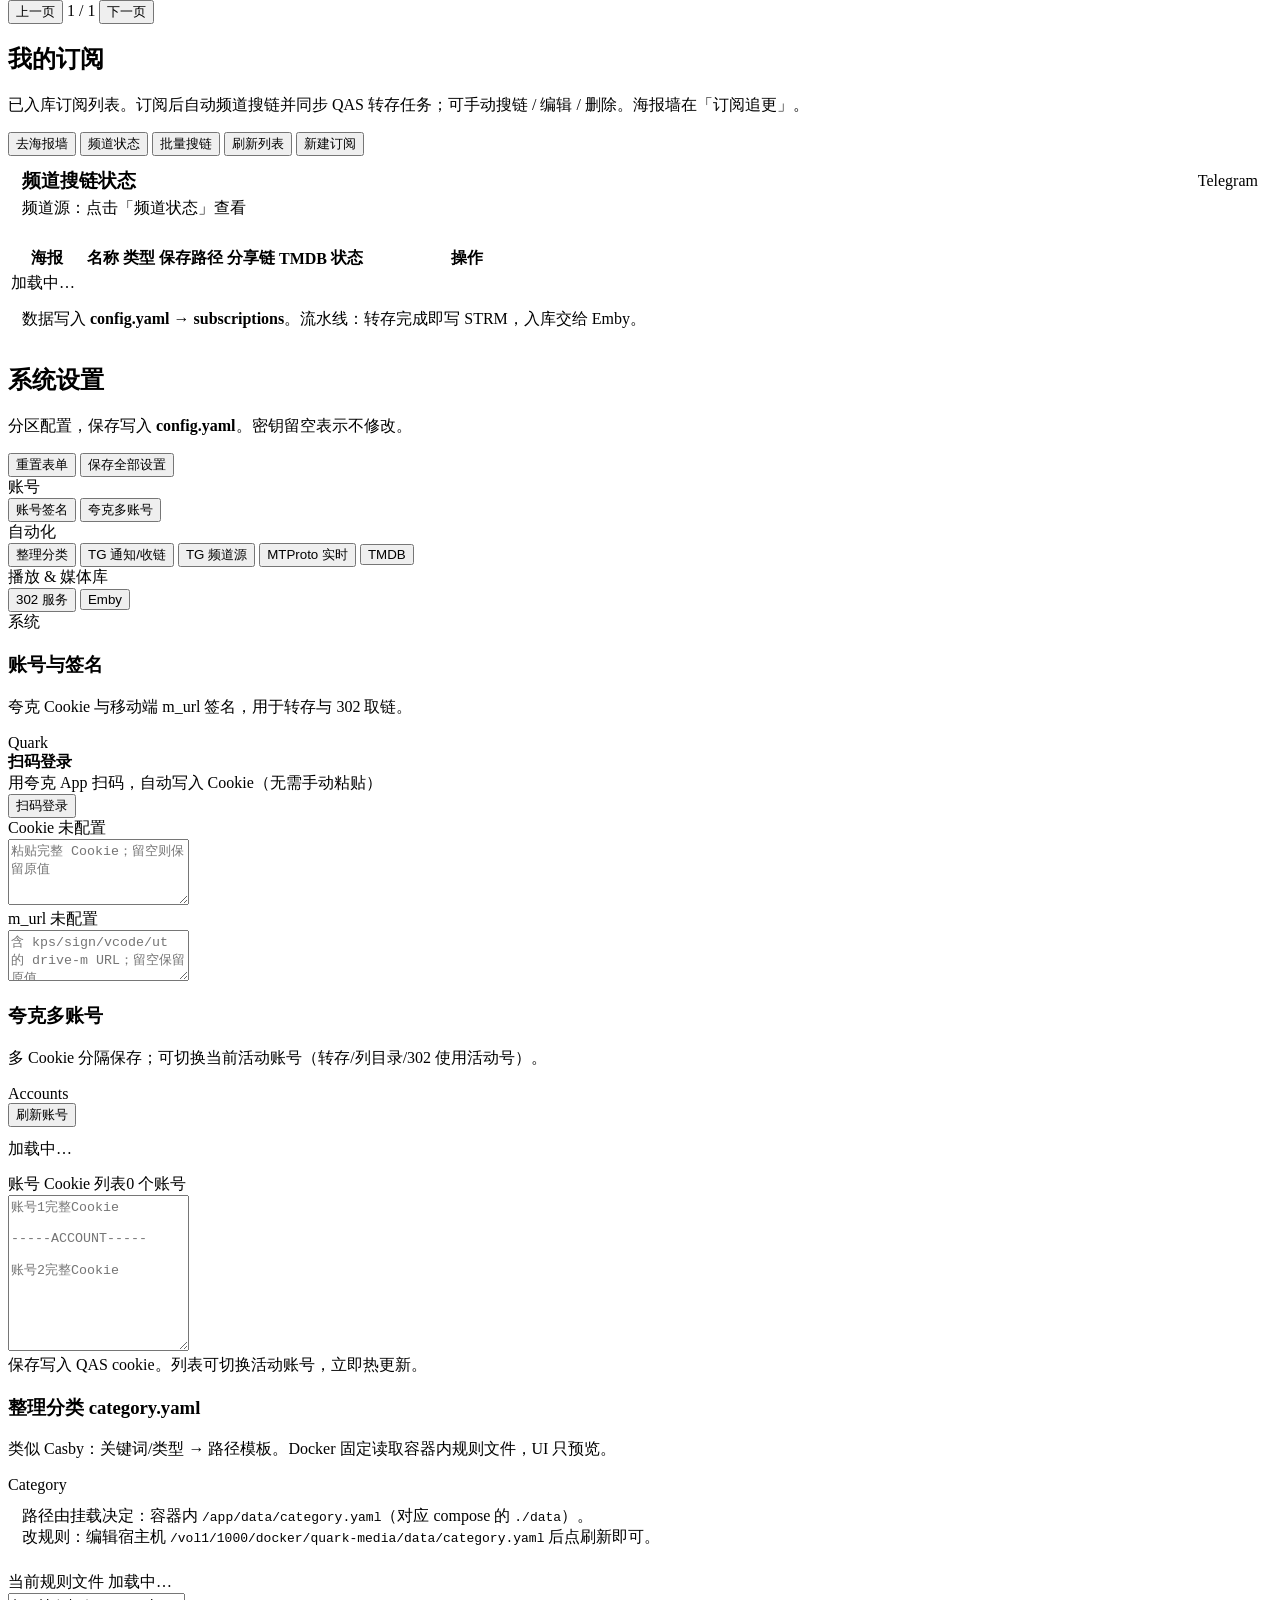
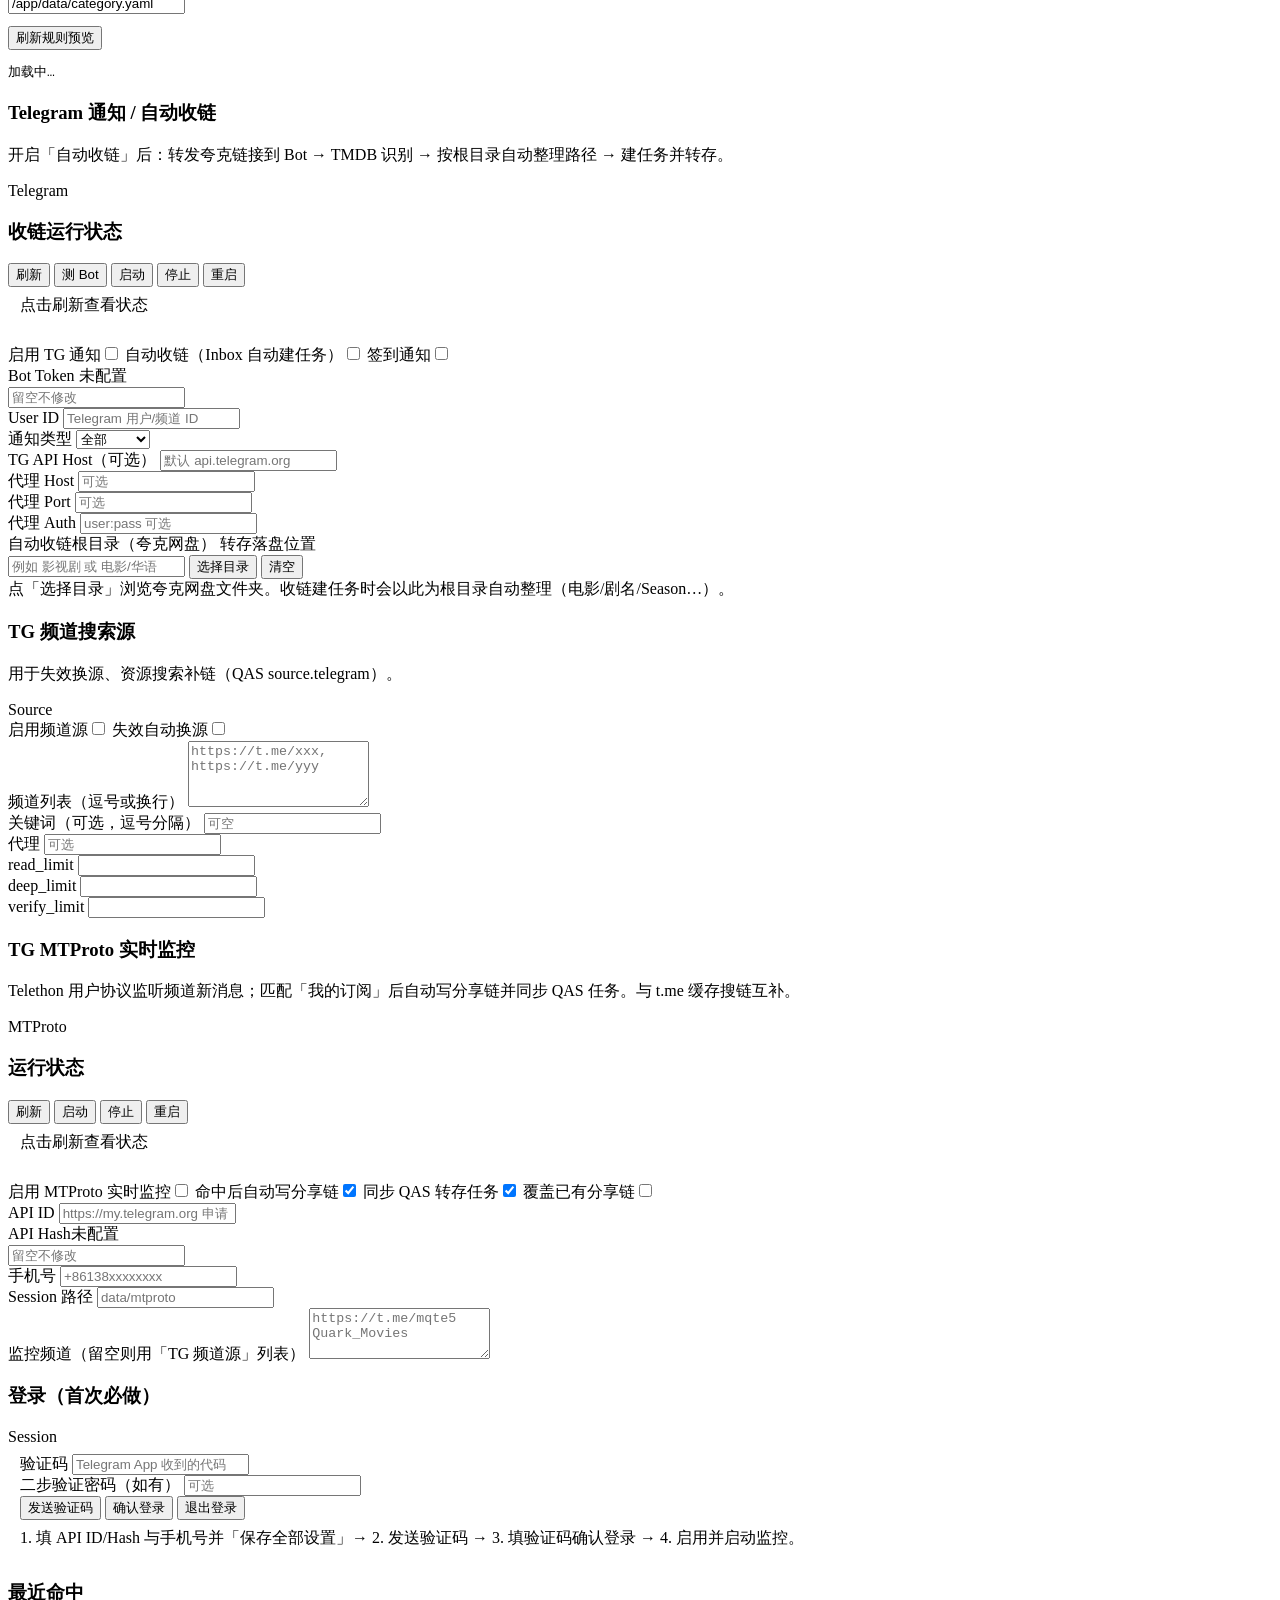
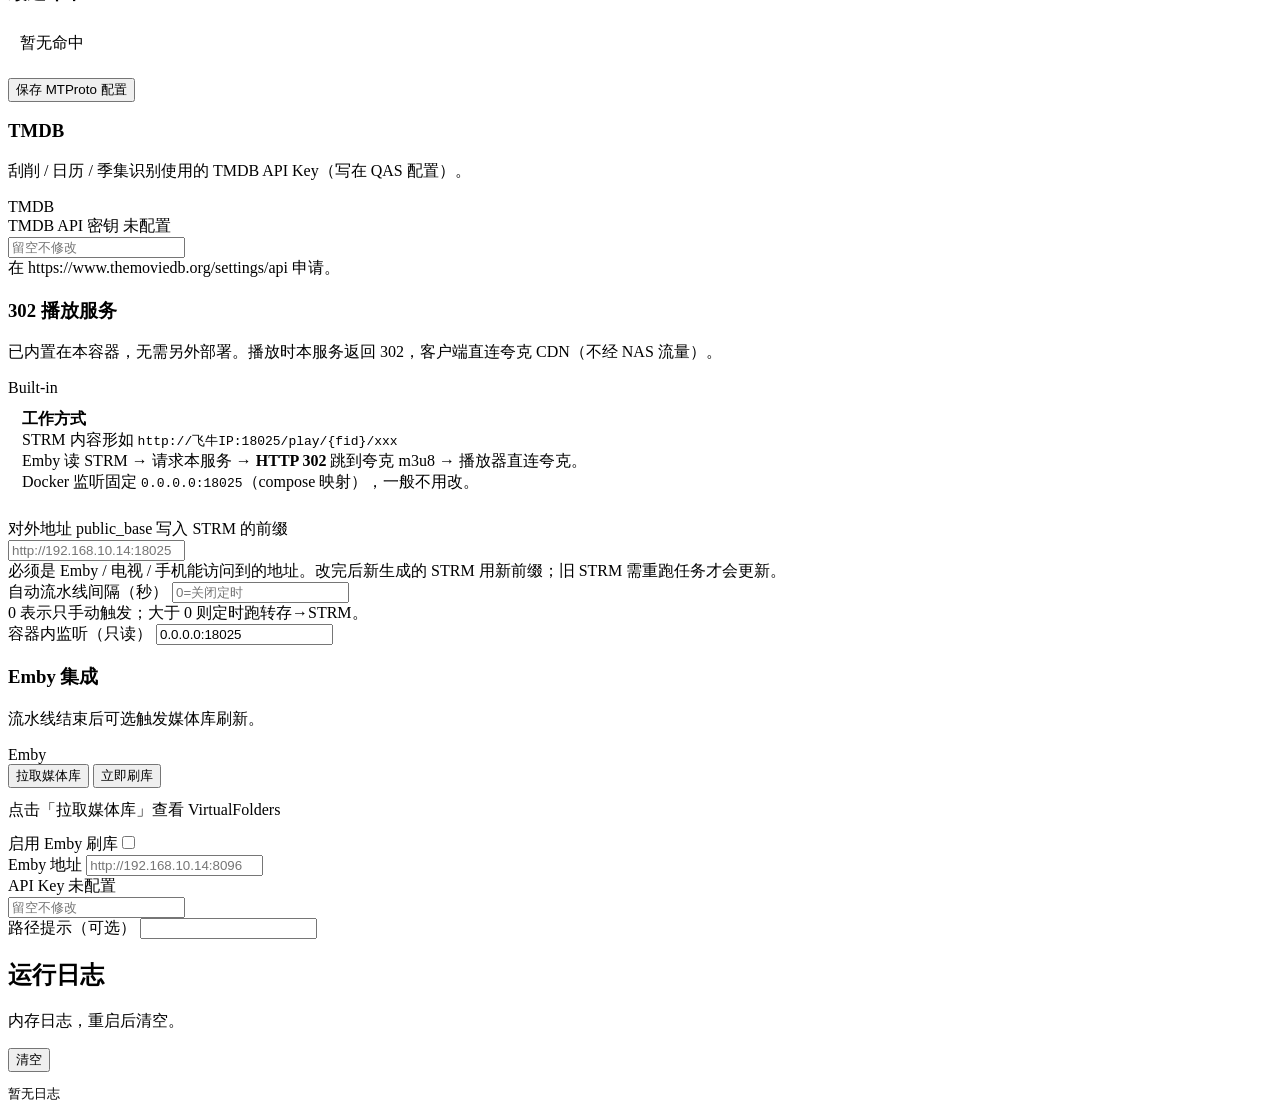
==== commit 72892a32: "ui: theme to sidebar bottom; remove useless top run/refresh and mysubs jump" ====
--- a/web/index.html
+++ b/web/index.html
@@ -67,6 +67,13 @@
       </nav>
 
       <div class="side-foot">
+        <button class="side-theme" id="btn-theme" type="button" title="切换明暗主题" aria-label="切换主题">
+          <span class="side-theme-icon">
+            <svg class="i-moon" viewBox="0 0 24 24" aria-hidden="true"><path d="M21 14.3A8.5 8.5 0 0 1 9.7 3 7 7 0 1 0 21 14.3z"/></svg>
+            <svg class="i-sun" viewBox="0 0 24 24" aria-hidden="true"><circle cx="12" cy="12" r="4"/><path d="M12 2v2M12 20v2M4.9 4.9l1.4 1.4M17.7 17.7l1.4 1.4M2 12h2M20 12h2M4.9 19.1l1.4-1.4M17.7 6.3l1.4-1.4" fill="none" stroke="currentColor"/></svg>
+          </span>
+          <span class="side-theme-text">切换主题</span>
+        </button>
         <div class="side-ver">v0.4 · Media Hub</div>
         <div class="status-pill" id="side-status">
           <i></i>
@@ -89,15 +96,6 @@
         </div>
         <div class="top-r">
           <span class="busy-dot" id="busy-dot" hidden title="请求中"></span>
-          <button class="btn soft icon-only" id="btn-theme" type="button" title="切换明暗主题" aria-label="切换主题">
-            <svg class="i-moon" viewBox="0 0 24 24" aria-hidden="true"><path d="M21 14.3A8.5 8.5 0 0 1 9.7 3 7 7 0 1 0 21 14.3z"/></svg>
-            <svg class="i-sun" viewBox="0 0 24 24" aria-hidden="true"><circle cx="12" cy="12" r="4"/><path d="M12 2v2M12 20v2M4.9 4.9l1.4 1.4M17.7 17.7l1.4 1.4M2 12h2M20 12h2M4.9 19.1l1.4-1.4M17.7 6.3l1.4-1.4" fill="none" stroke="currentColor"/></svg>
-          </button>
-          <button class="btn soft" id="btn-refresh" type="button">刷新</button>
-          <button class="btn primary" id="btn-run-once" type="button">
-            <svg viewBox="0 0 24 24"><path d="M8 5v14l11-7z"/></svg>
-            立即跑一轮
-          </button>
         </div>
       </header>
       <div class="top-progress" id="top-progress" hidden></div>
@@ -334,10 +332,6 @@
             <span id="discover-page-label">1 / 1</span>
             <button class="btn soft" type="button" id="btn-discover-next">下一页</button>
           </div>
-          <div class="discover-to-mysubs">
-            <span>已订阅内容在「我的订阅」管理</span>
-            <button class="btn soft" type="button" data-goto="mysubs">打开我的订阅 →</button>
-          </div>
         </section>
 
 <!-- SETTINGS -->
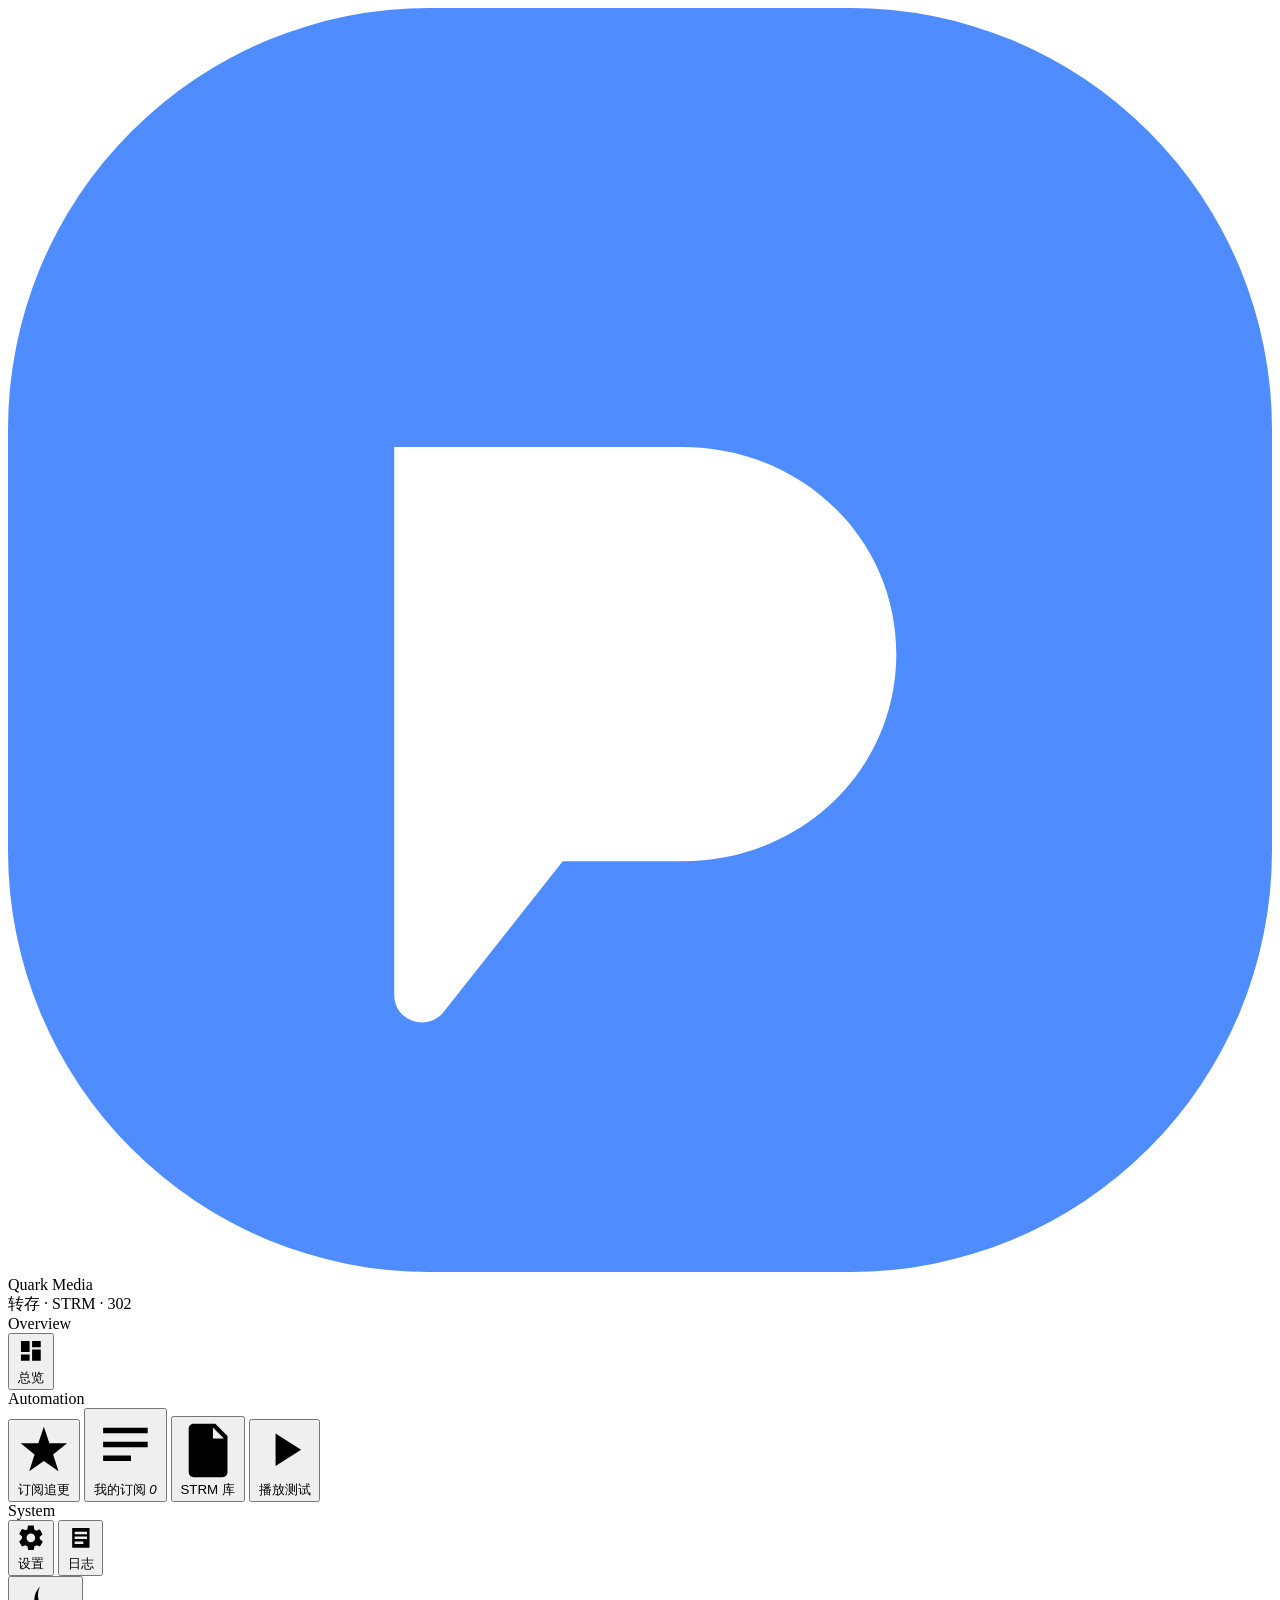
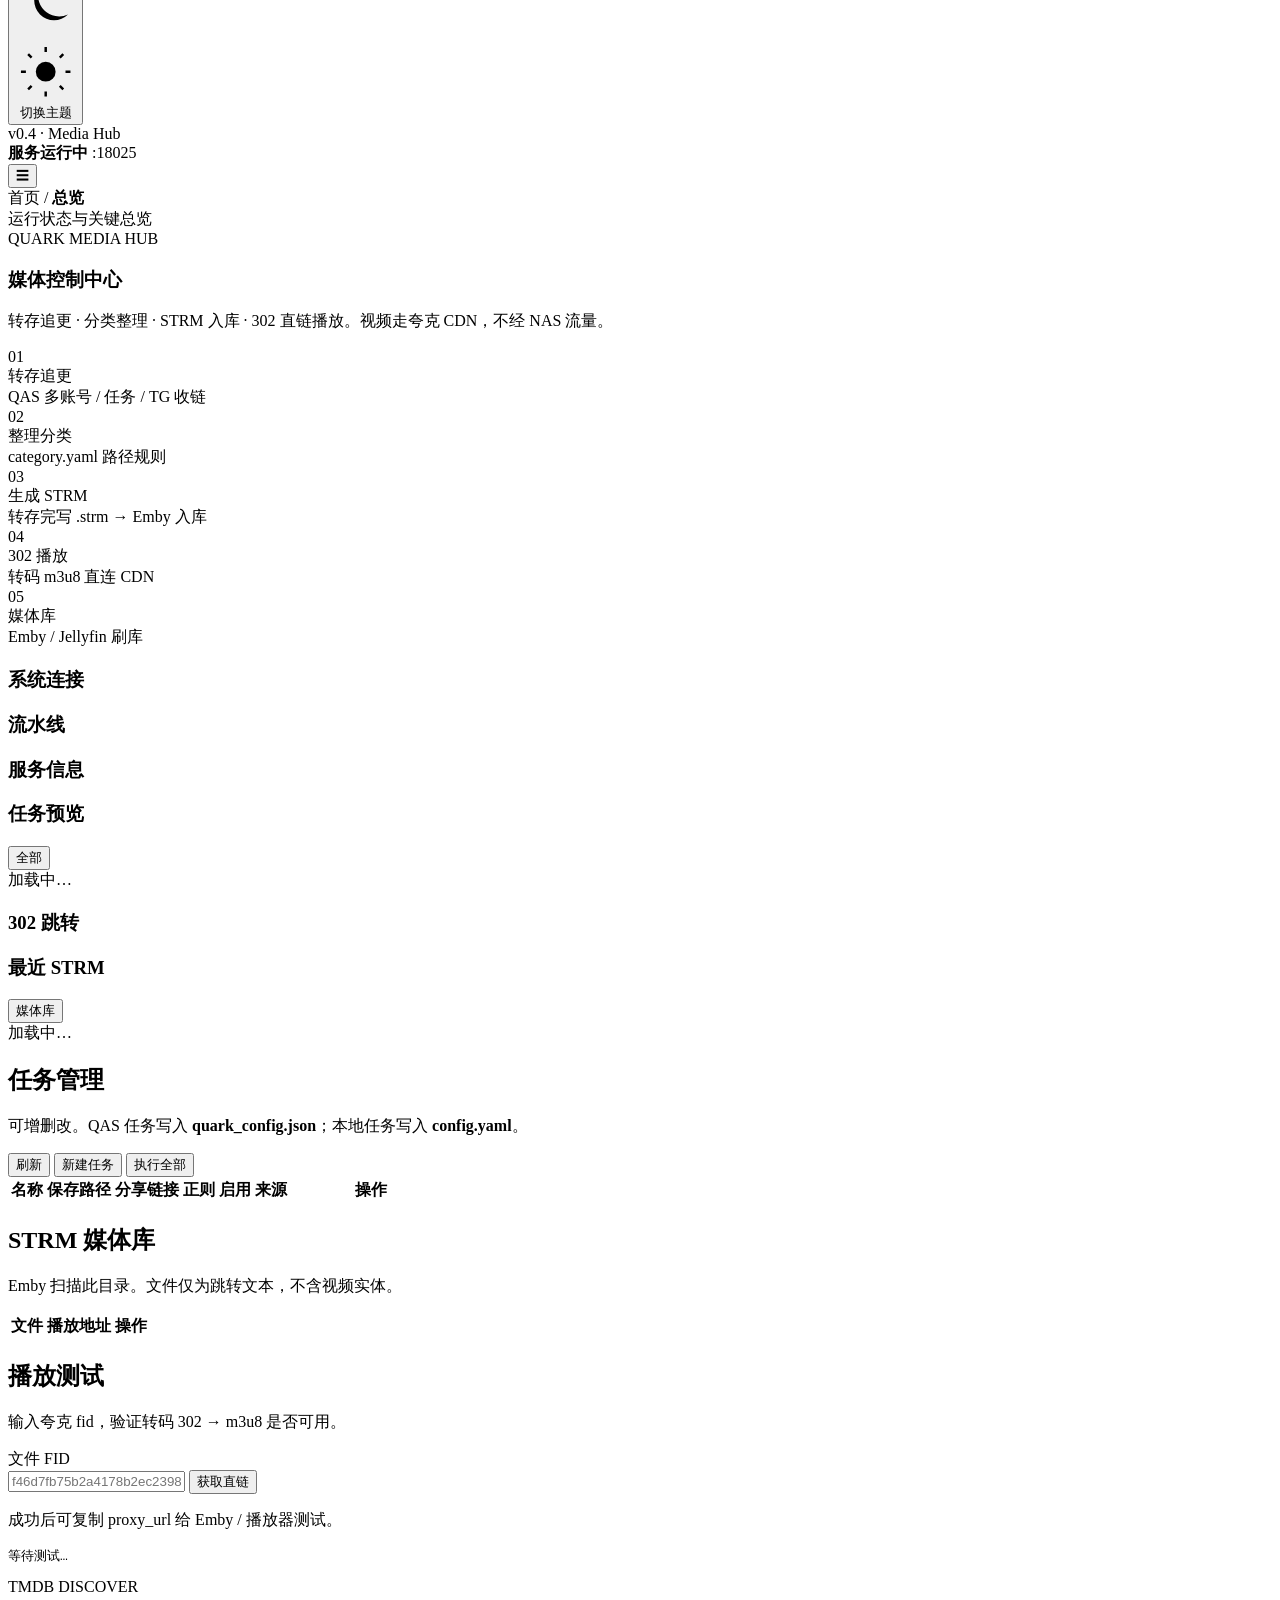
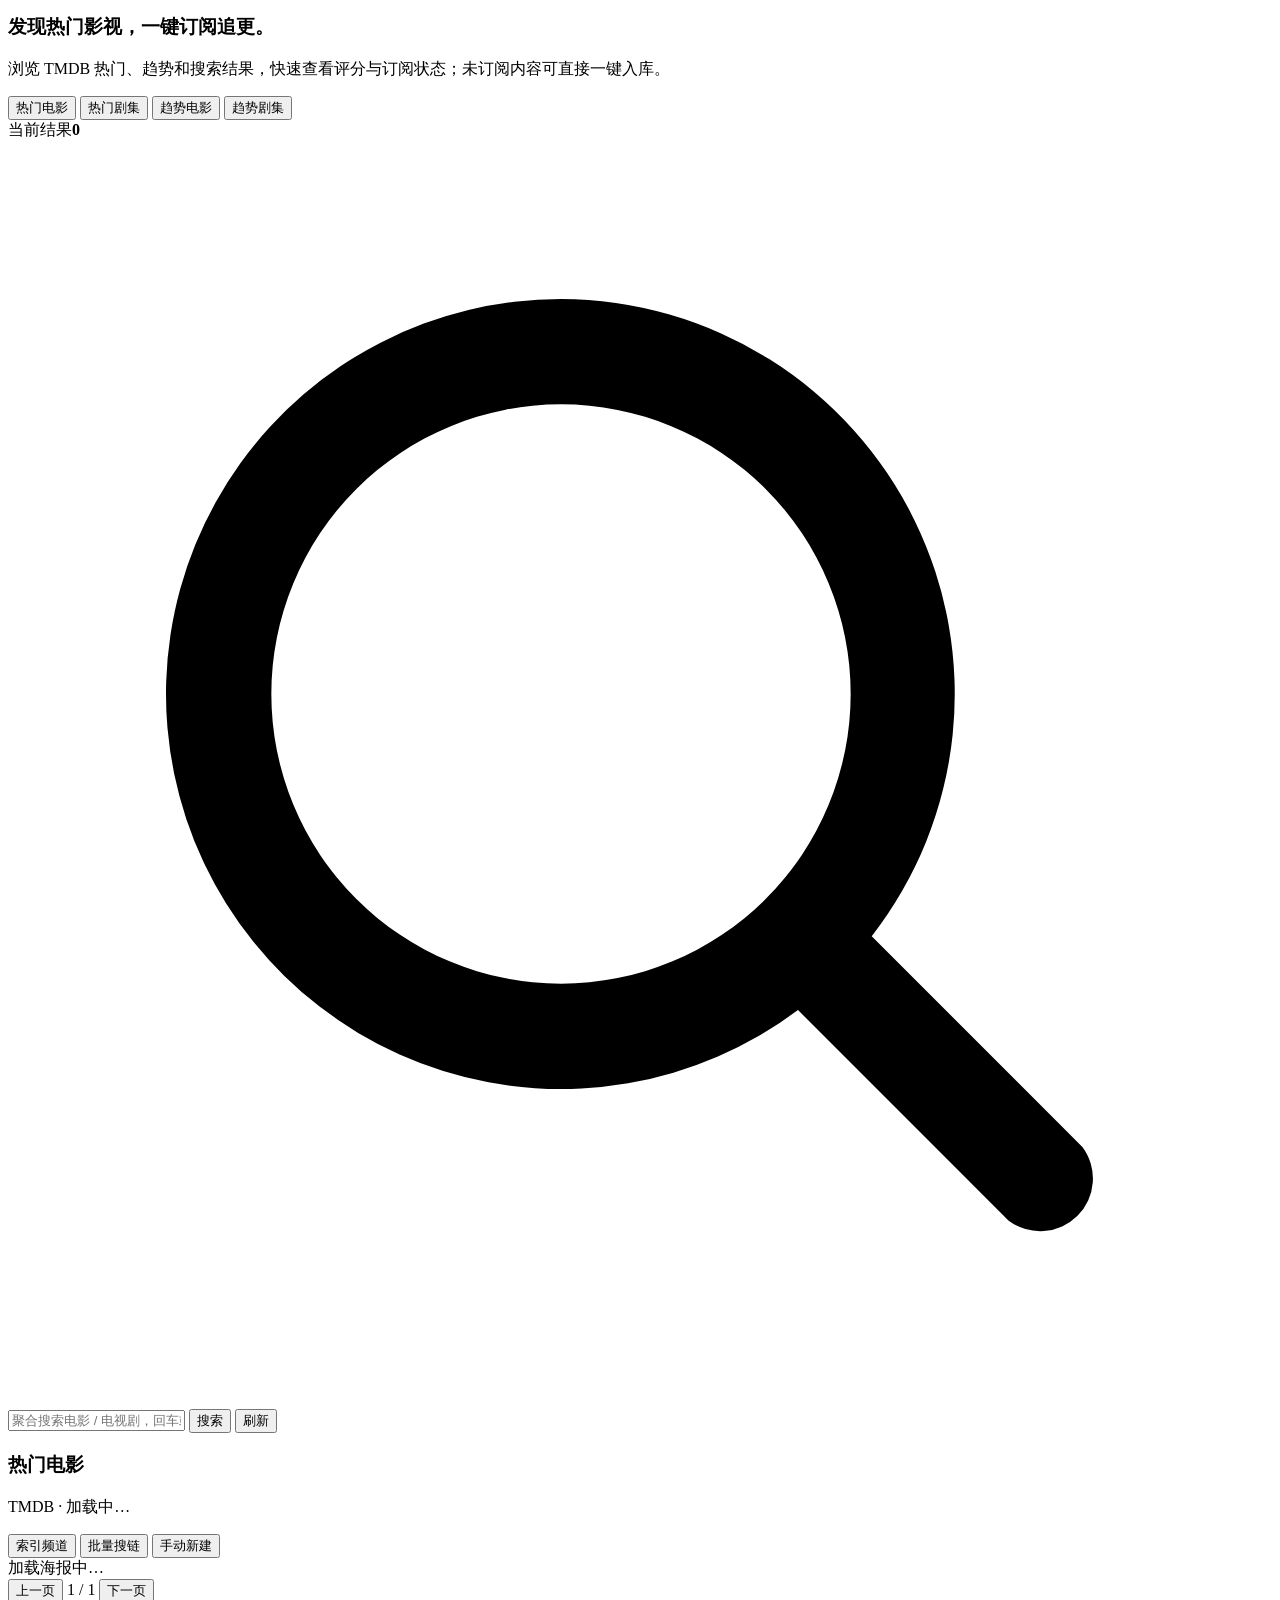
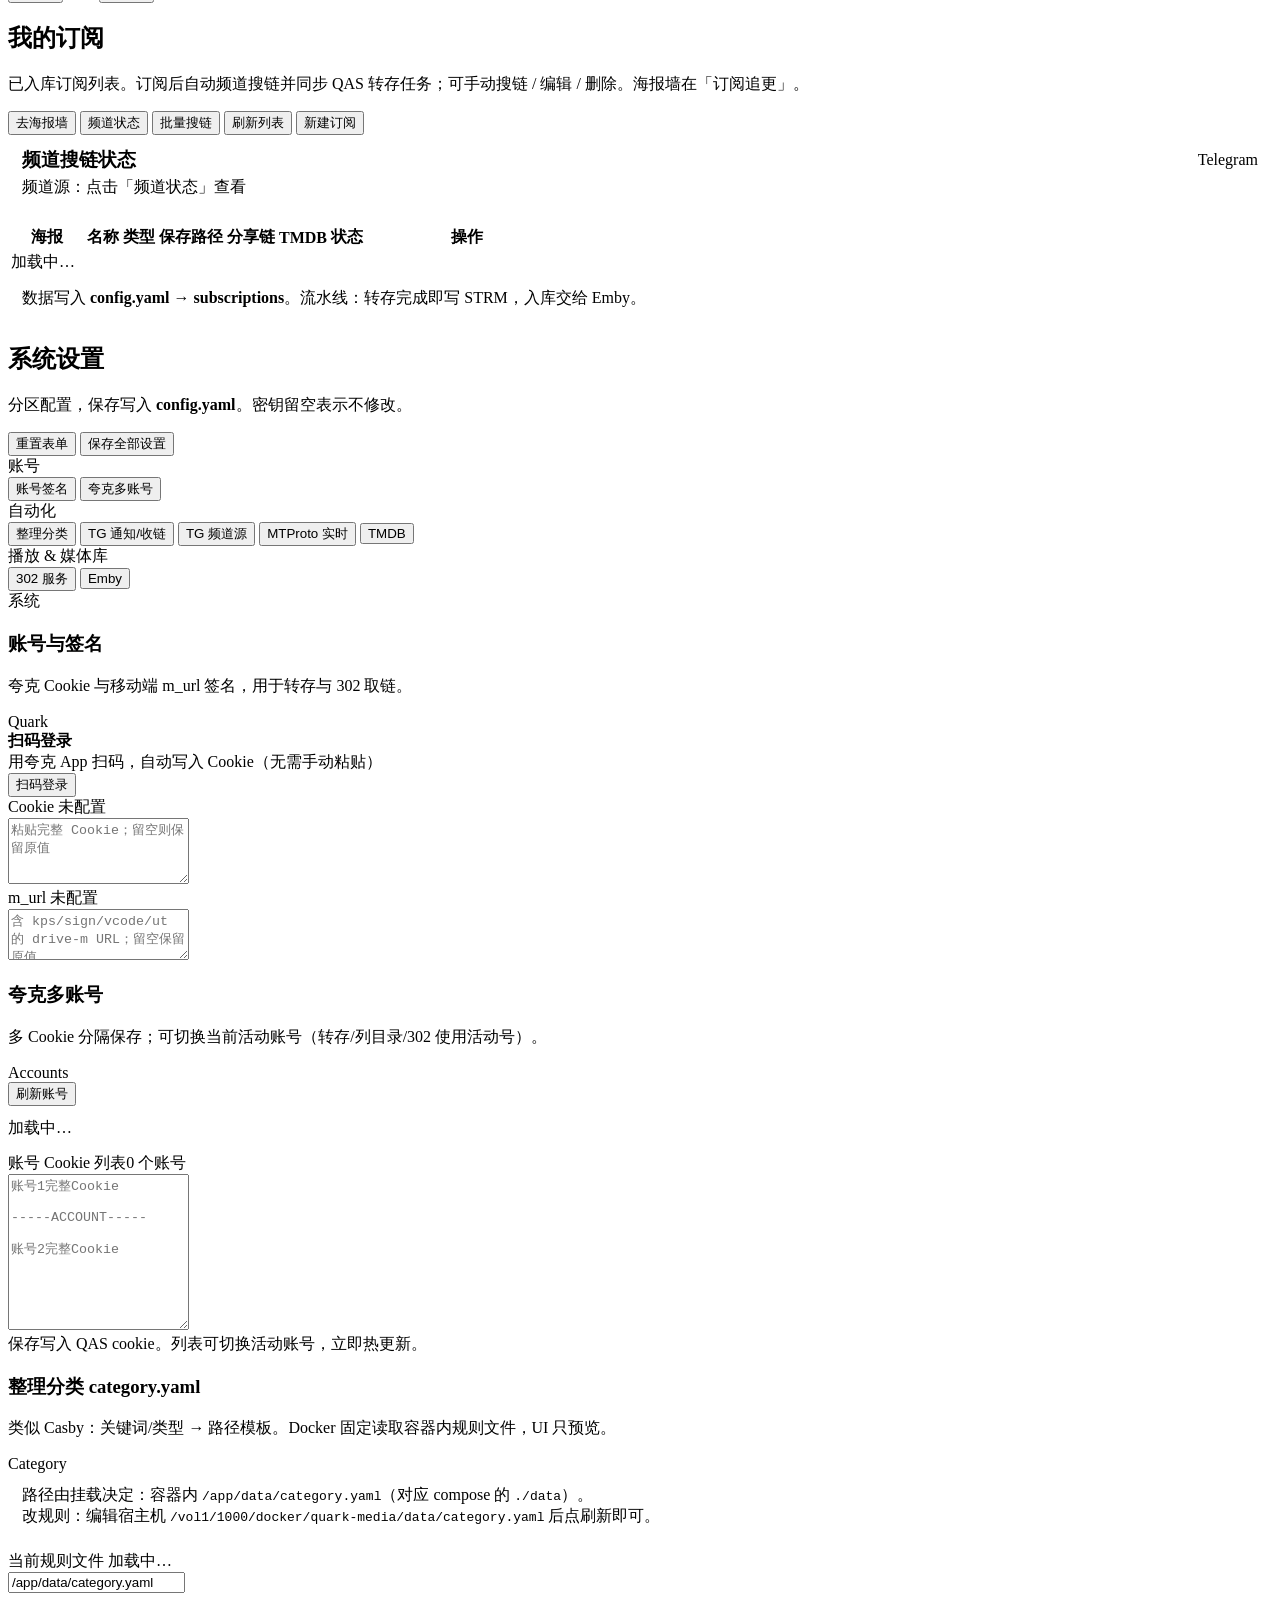
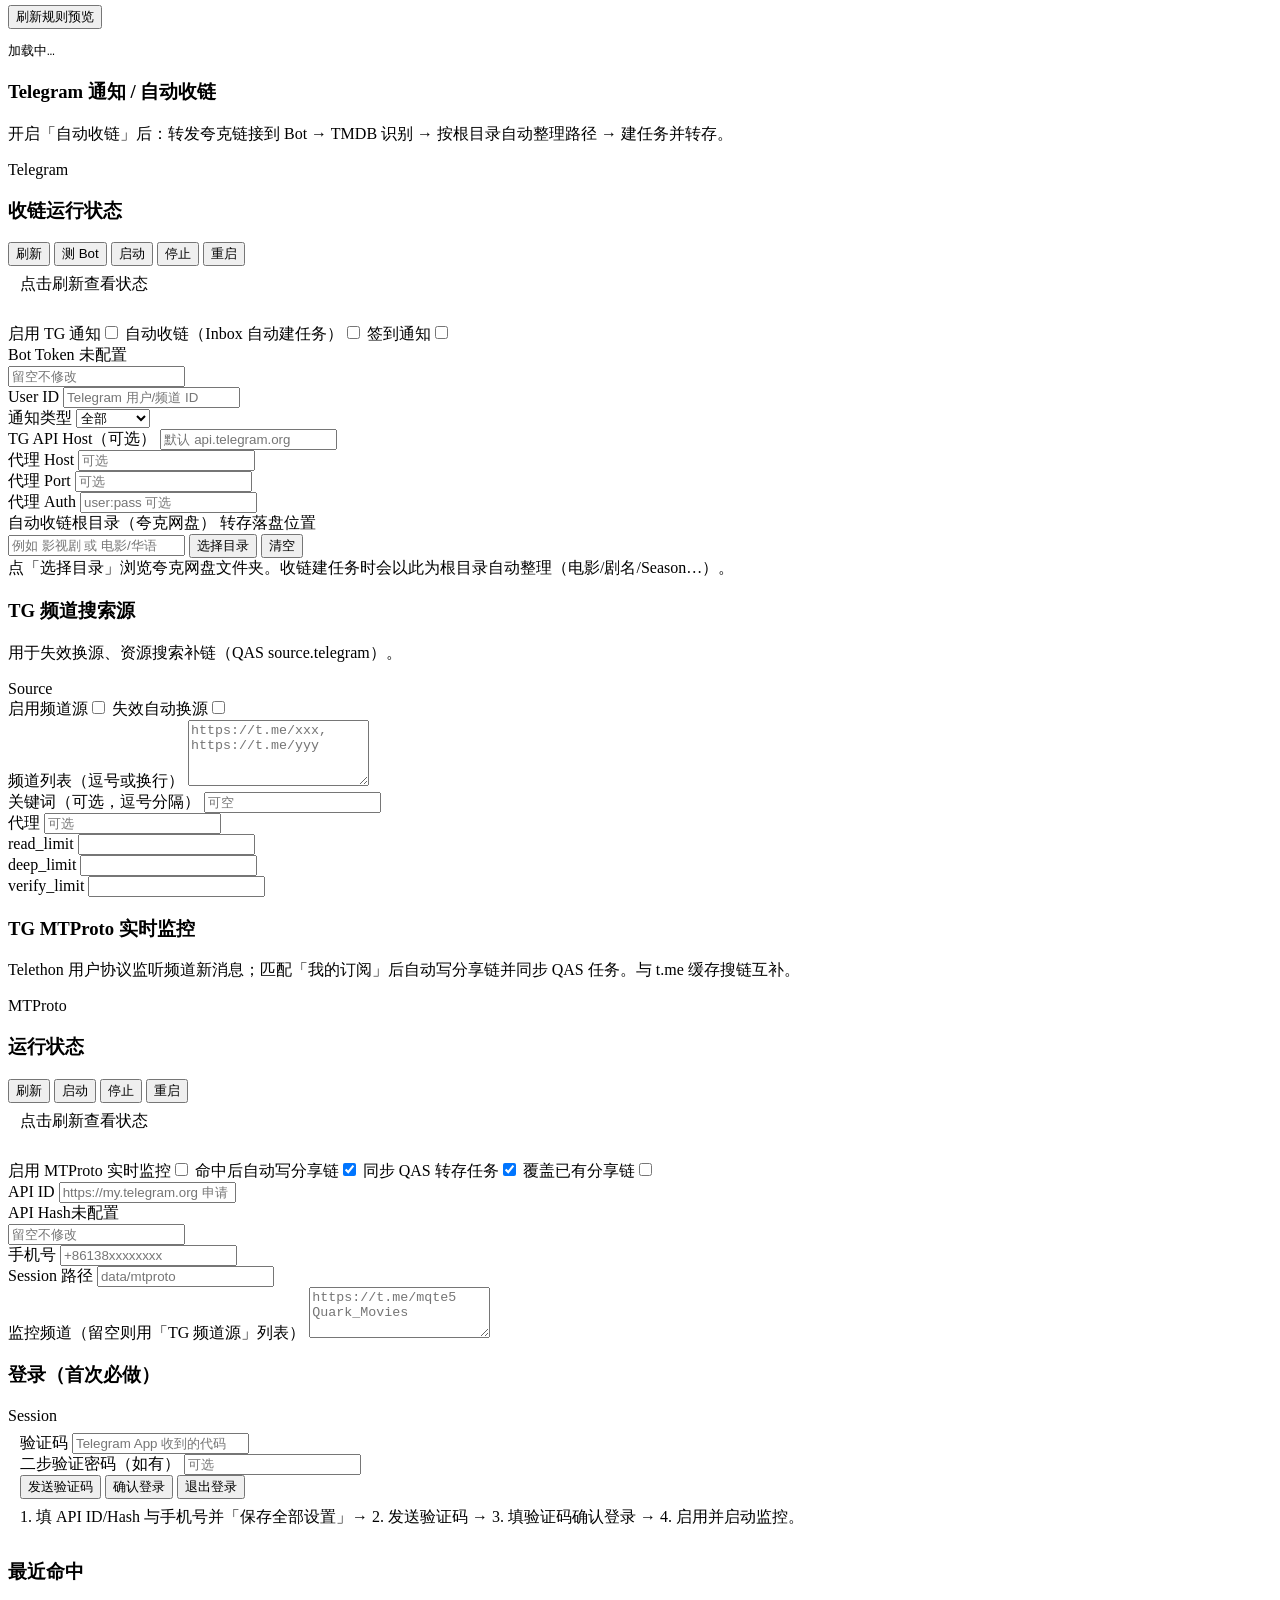
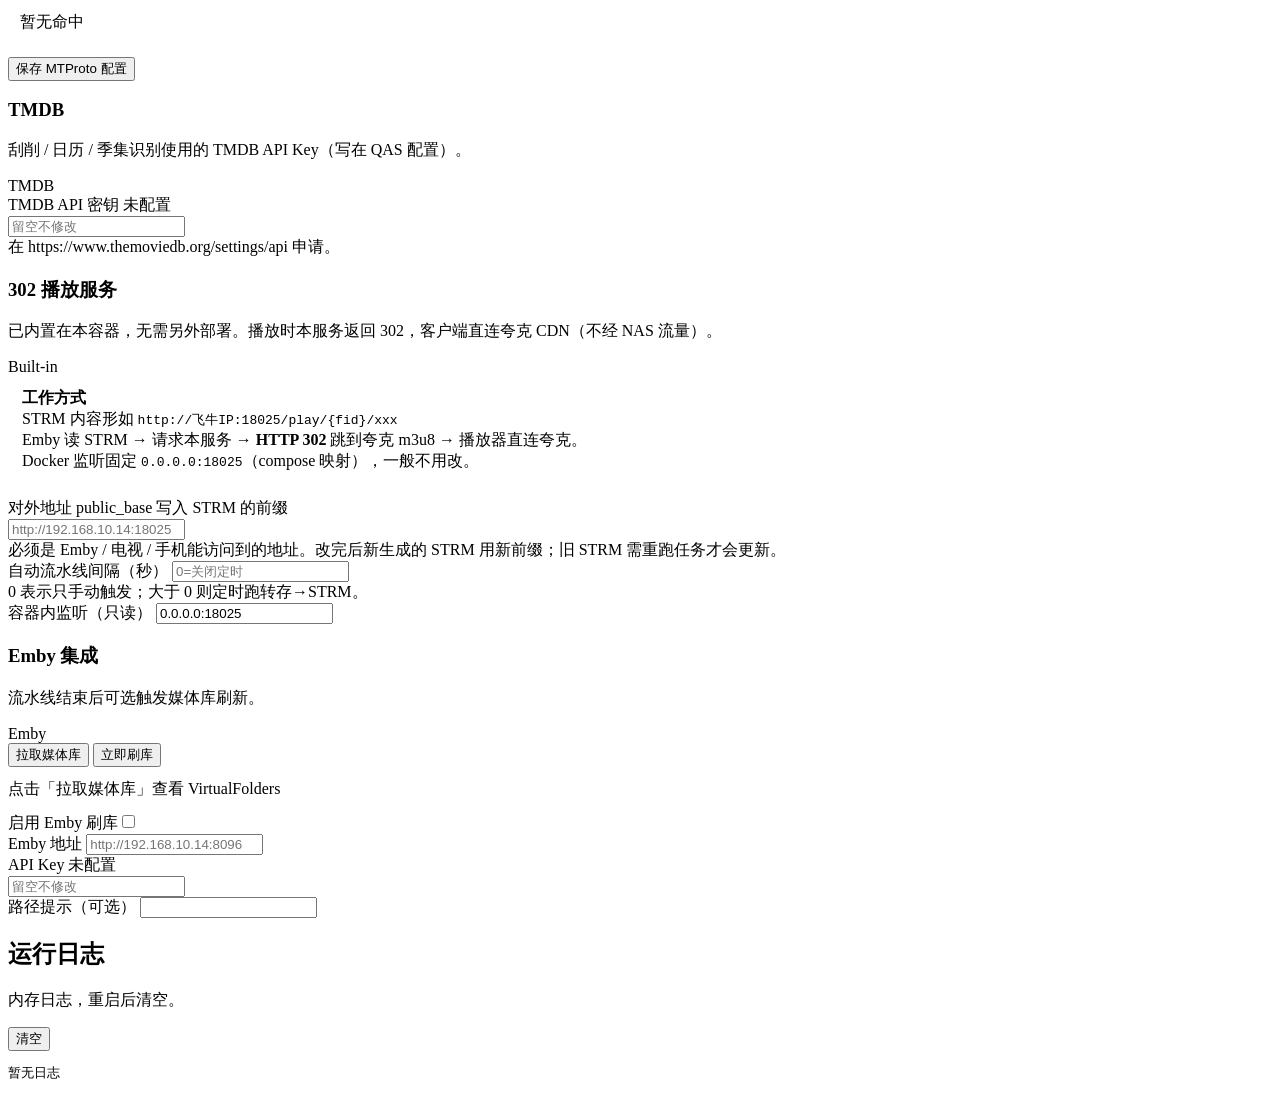
==== commit 3e119f8e: "fix: remove discover channel status bar; always hydrate settings on enter" ====
--- a/web/index.html
+++ b/web/index.html
@@ -316,14 +316,11 @@
               <p id="discover-meta" class="help">TMDB · 加载中…</p>
             </div>
             <div class="page-actions">
-              <button class="btn soft" type="button" id="btn-channel-status">频道状态</button>
               <button class="btn soft" type="button" id="btn-channel-index">索引频道</button>
               <button class="btn soft" type="button" id="btn-subs-search-all">批量搜链</button>
               <button class="btn primary" type="button" data-action="sub-add">手动新建</button>
             </div>
           </div>
-          <div id="channel-status-box" class="help discover-channel">频道源：点击「频道状态」查看</div>
-
           <div id="discover-grid" class="poster-grid">
             <div class="empty">加载海报中…</div>
           </div>
@@ -944,7 +941,7 @@
       <div class="modal-h">
         <div>
           <h3>选择夸克网盘目录</h3>
-          <p id="folder-modal-sub">点击文件夹进入，选中后点确定</p>
+          <p id="folder-modal-sub">单击选中目录，点「进入」下钻，最后点「使用此目录」</p>
         </div>
         <button class="icon-btn" type="button" id="folder-modal-close" aria-label="关闭">×</button>
       </div>
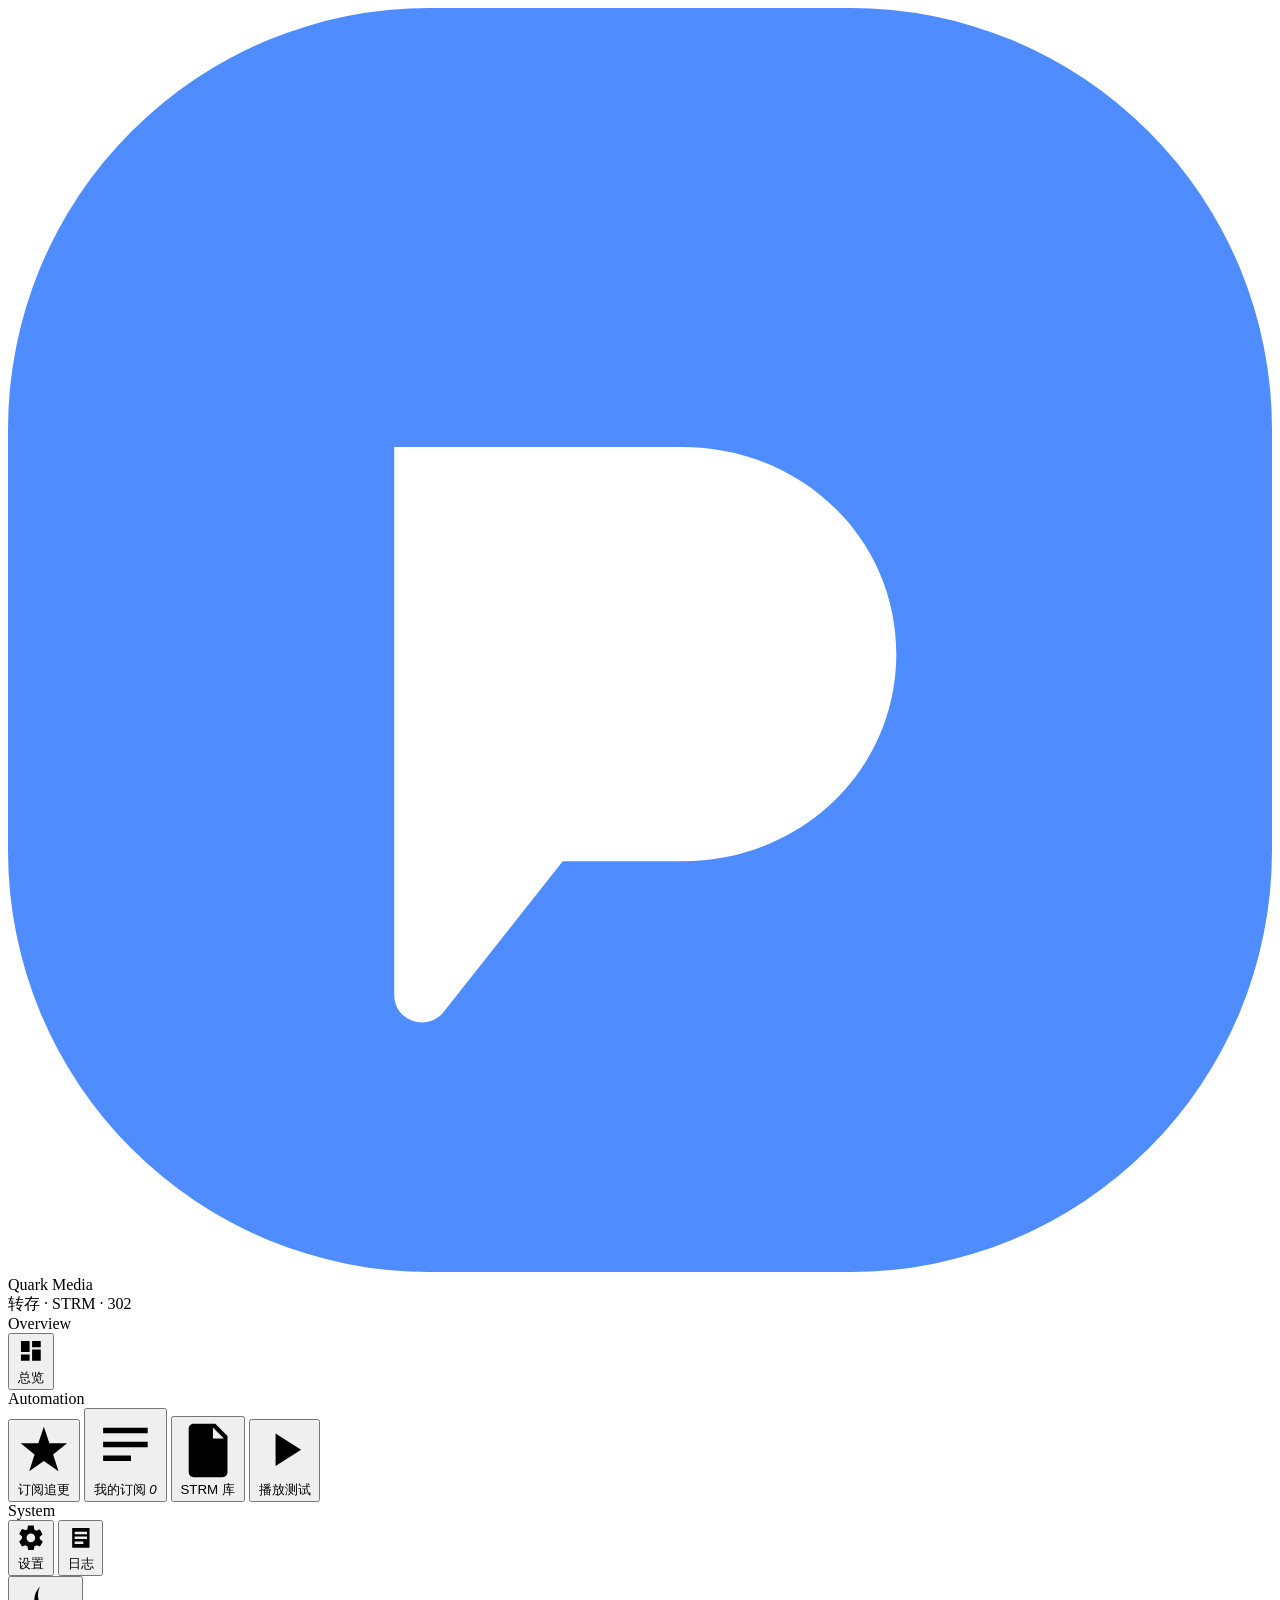
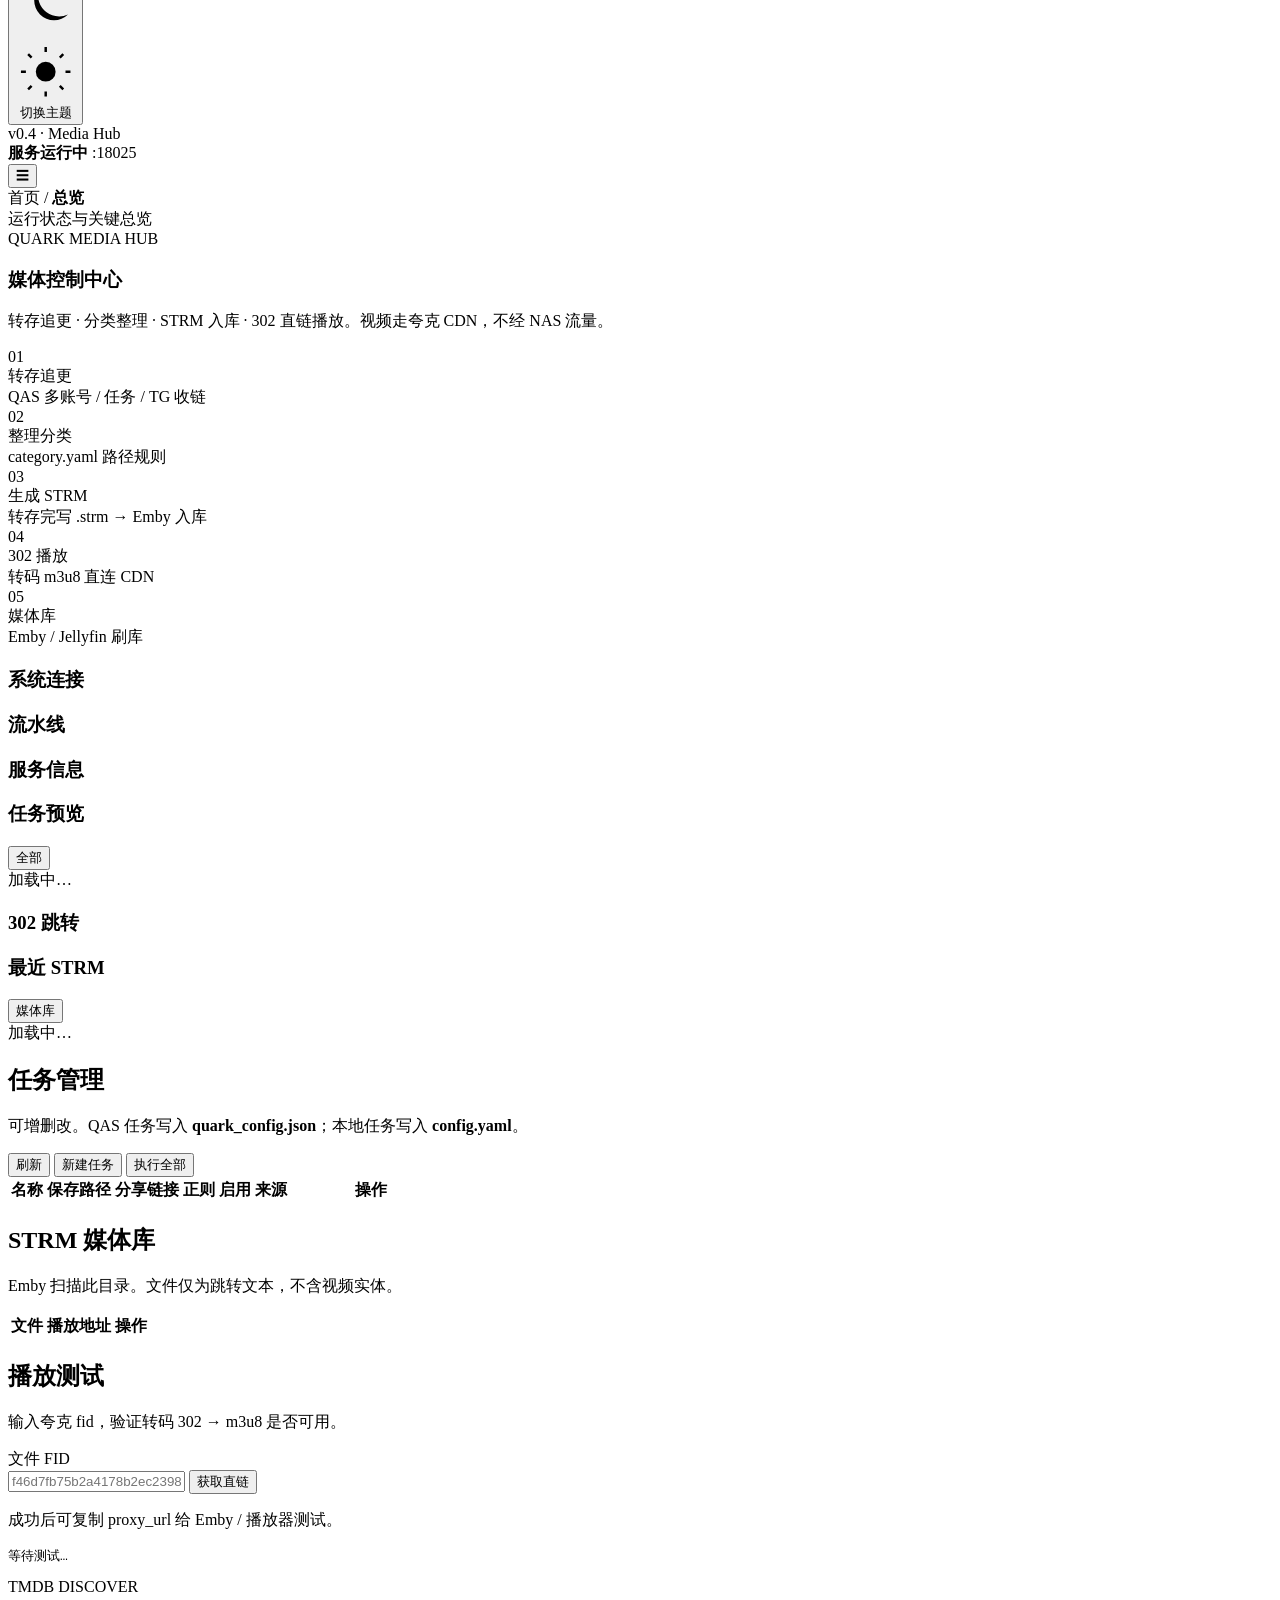
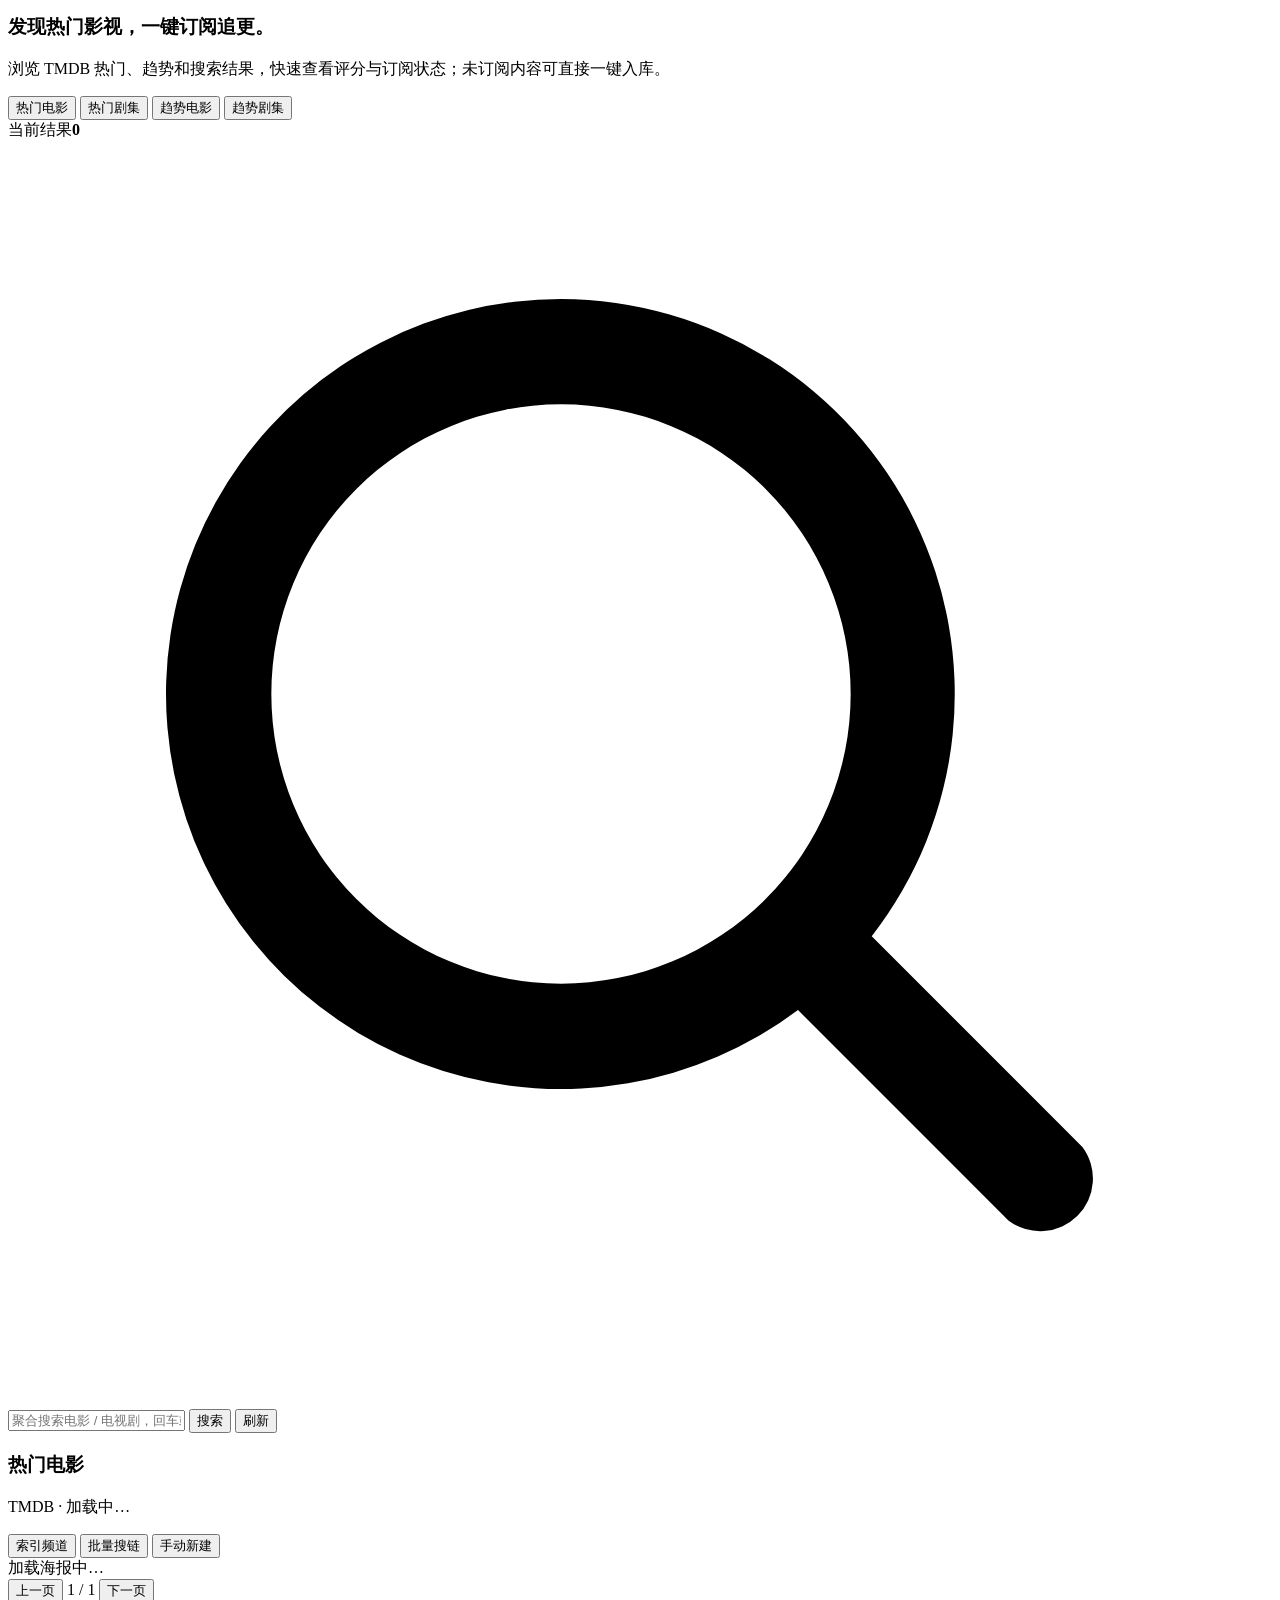
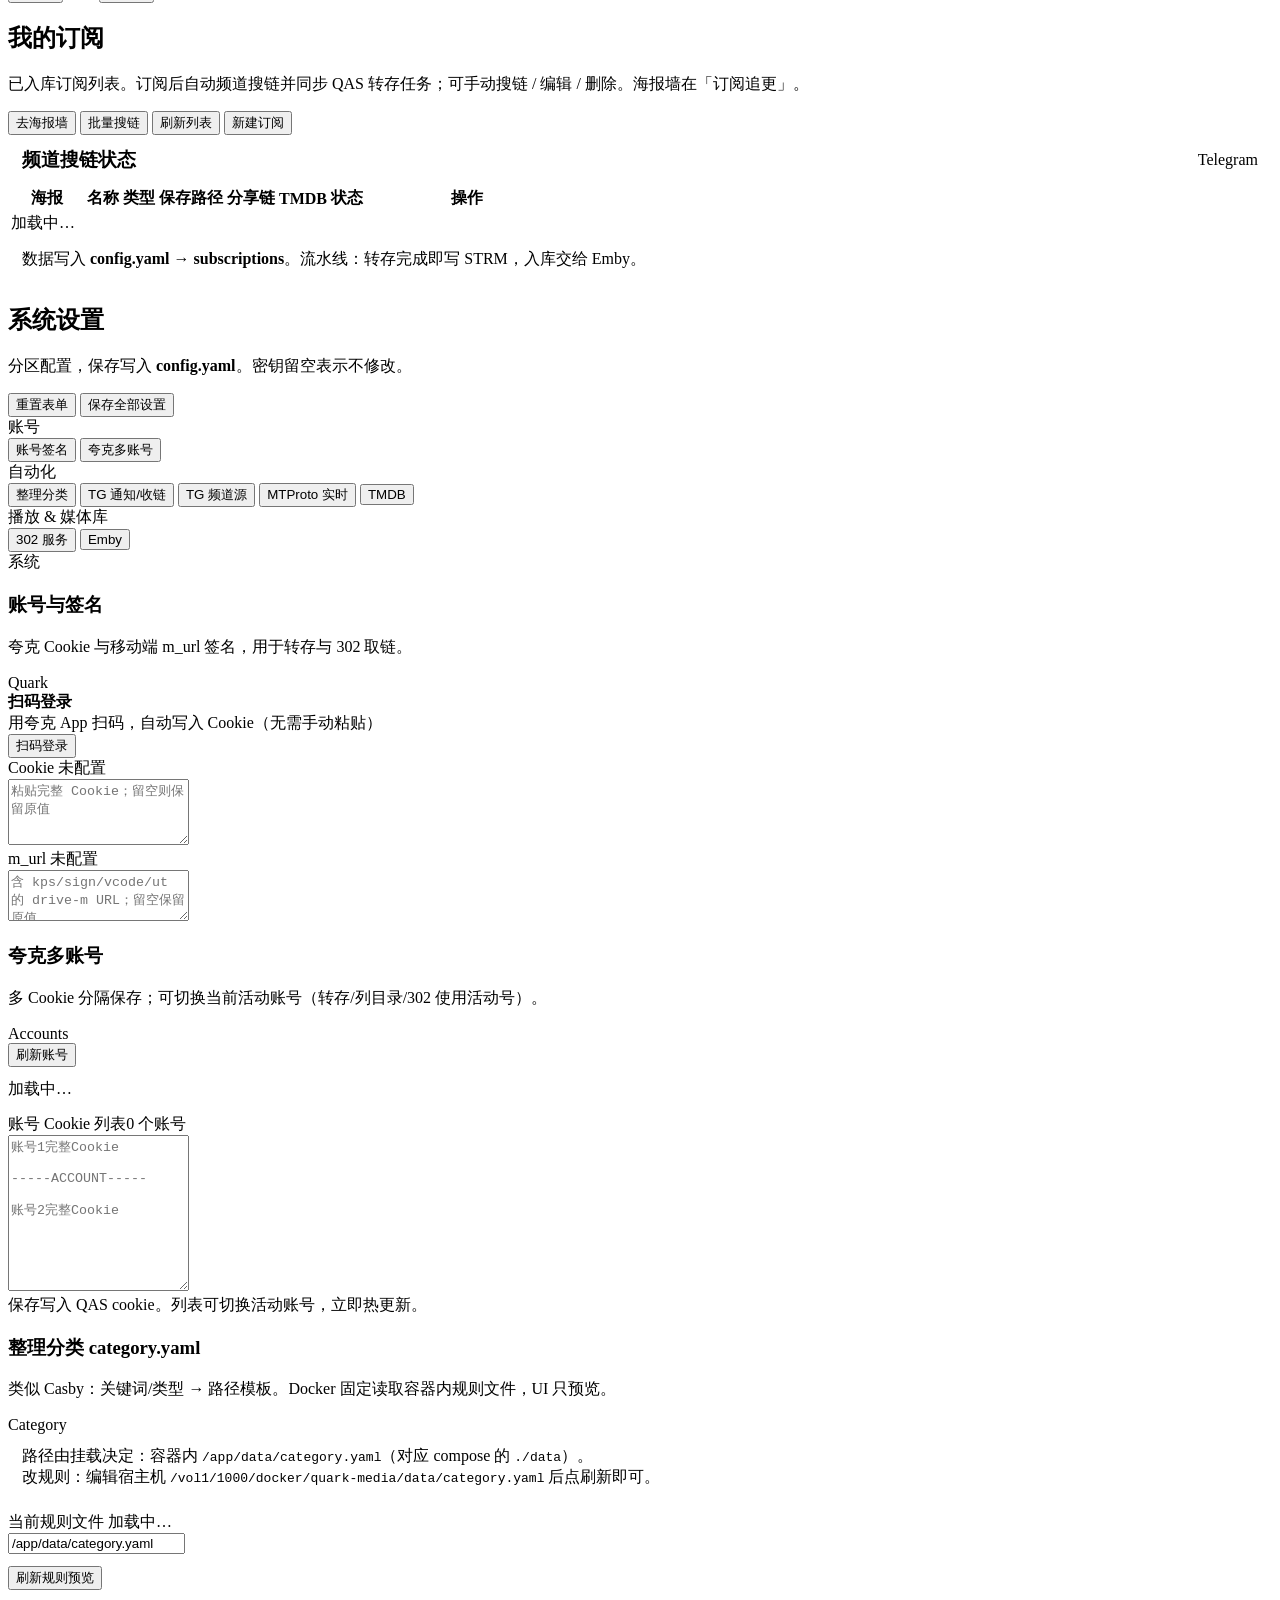
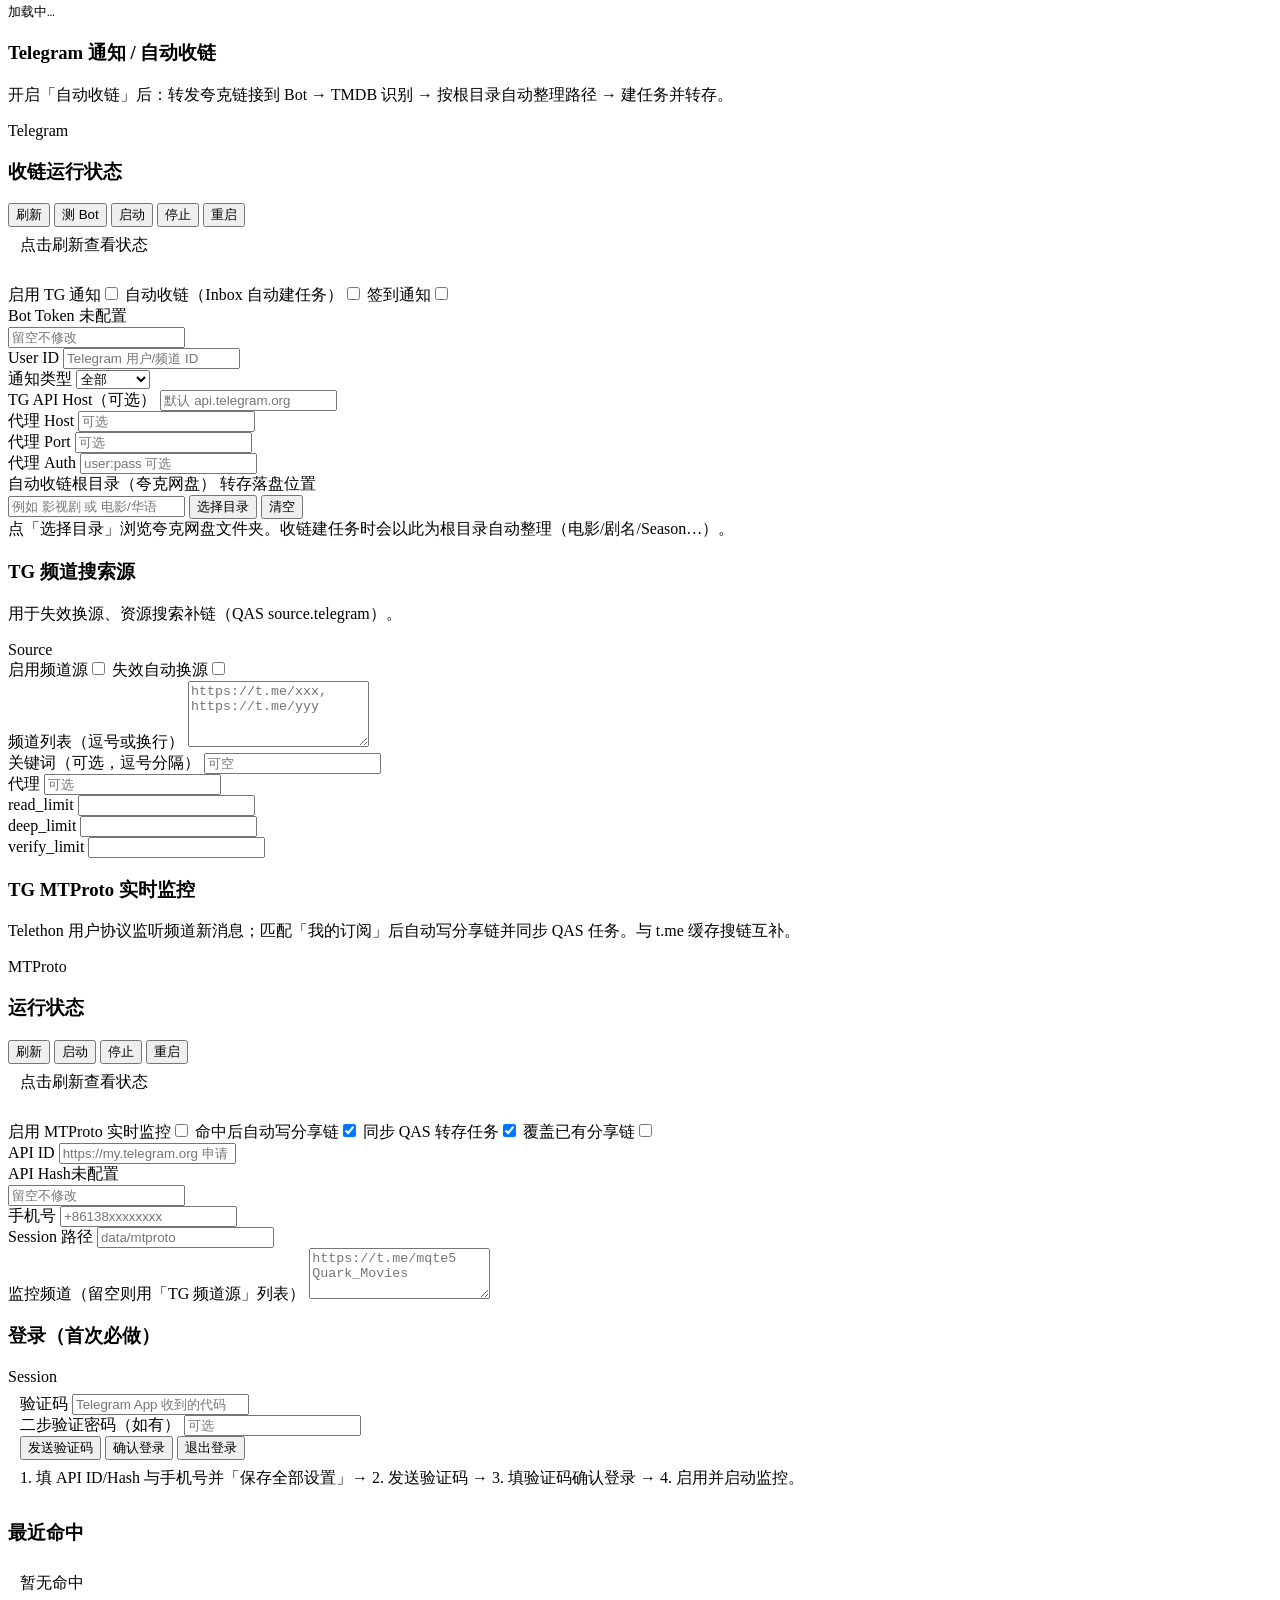
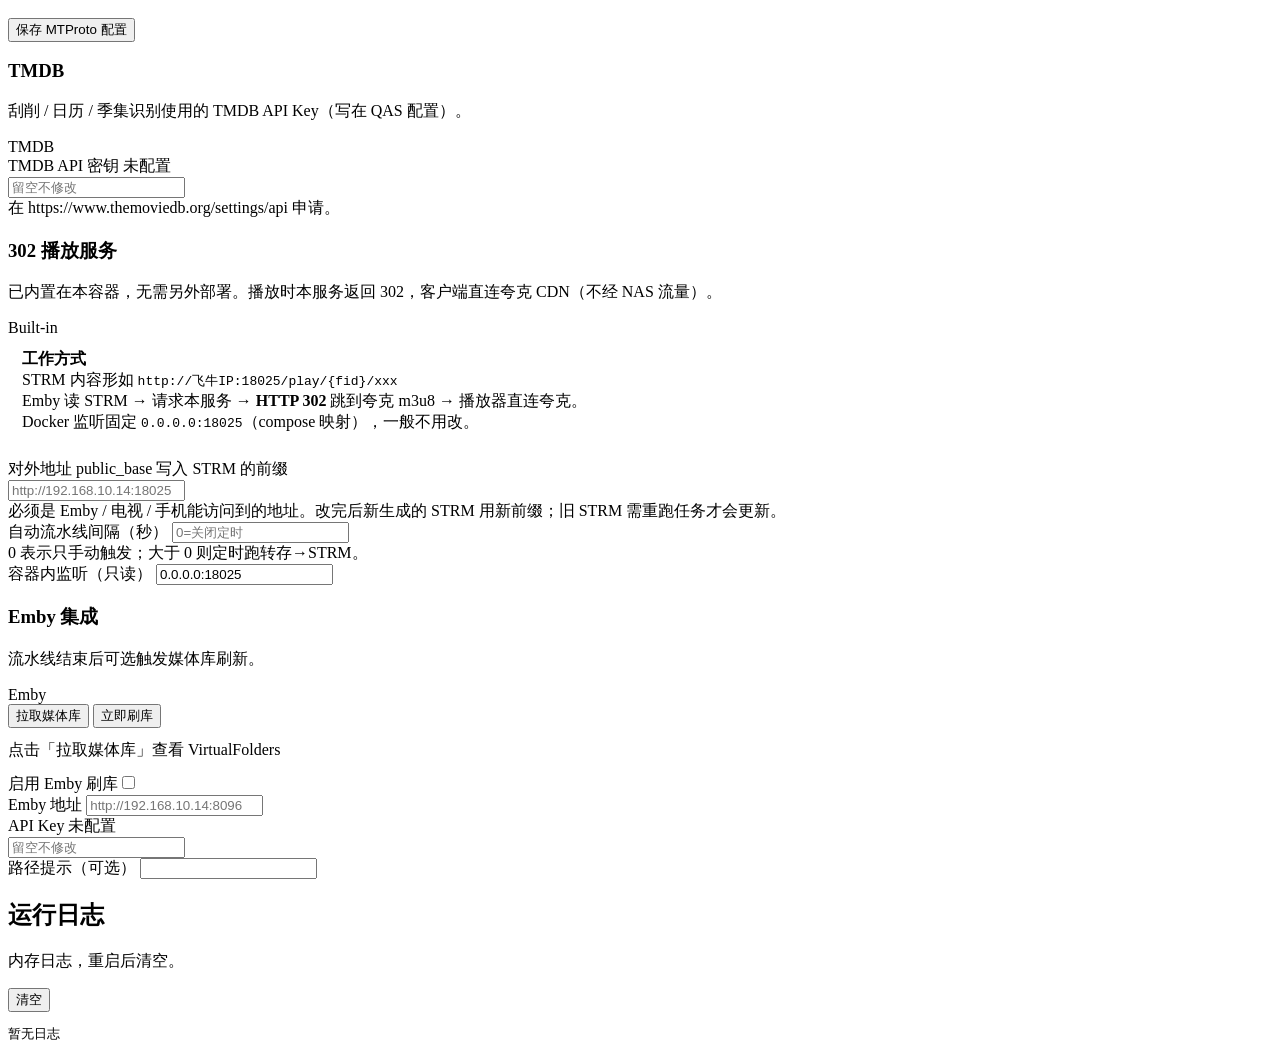
==== commit c6b520ca: "ui: fully remove channel status strip from discover/mysubs" ====
--- a/web/index.html
+++ b/web/index.html
@@ -342,8 +342,7 @@
             </div>
             <div class="page-actions">
               <button class="btn soft" type="button" data-goto="subs">去海报墙</button>
-              <button class="btn soft" type="button" id="btn-channel-status-2">频道状态</button>
-              <button class="btn soft" type="button" id="btn-subs-search-all-2">批量搜链</button>
+<button class="btn soft" type="button" id="btn-subs-search-all-2">批量搜链</button>
               <button class="btn soft" type="button" id="btn-subs-reload">刷新列表</button>
               <button class="btn primary" type="button" id="btn-subs-add">新建订阅</button>
             </div>
@@ -354,8 +353,7 @@
               <h3 style="margin:0">频道搜链状态</h3>
               <span class="badge-soft">Telegram</span>
             </header>
-            <div id="channel-status-box-mysubs" class="help" style="padding:4px 14px 14px">频道源：点击「频道状态」查看</div>
-          </article>
+</article>
 
           <article class="panel table-panel">
             <div class="table-scroll">
